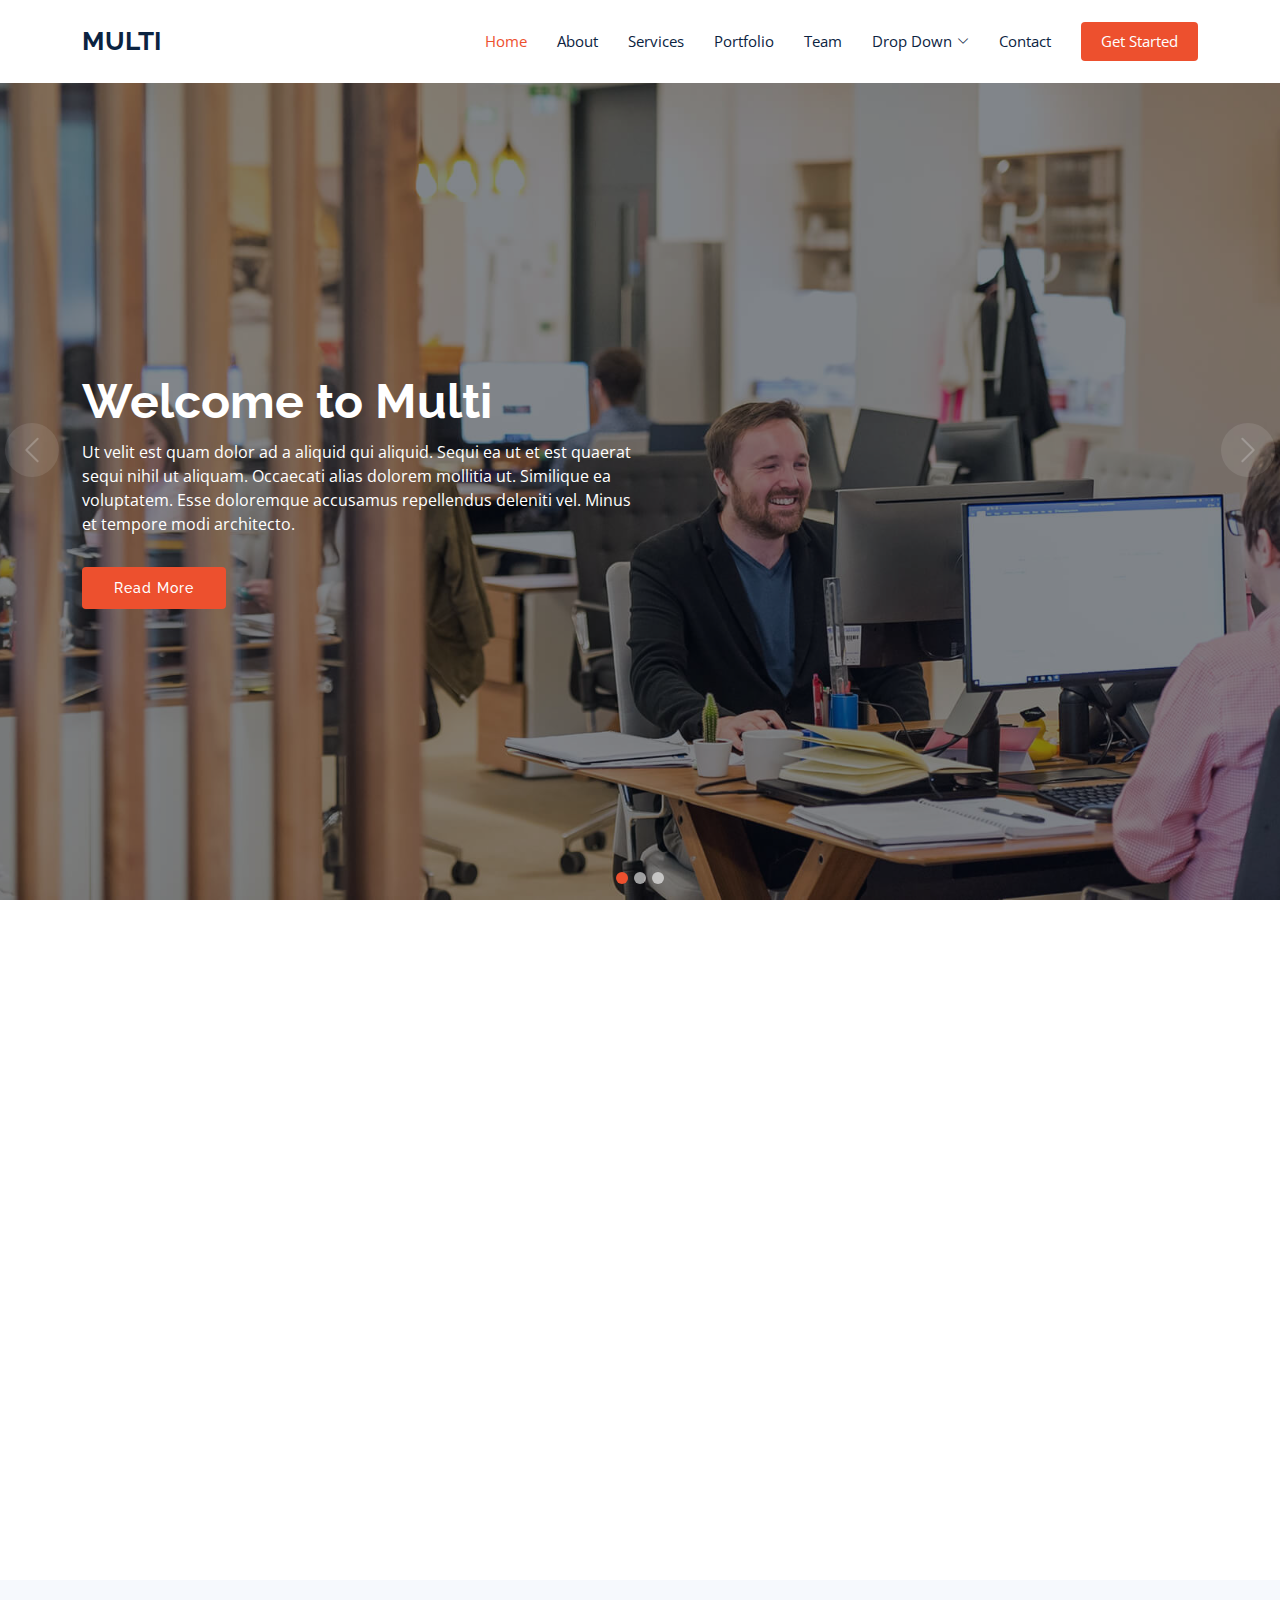
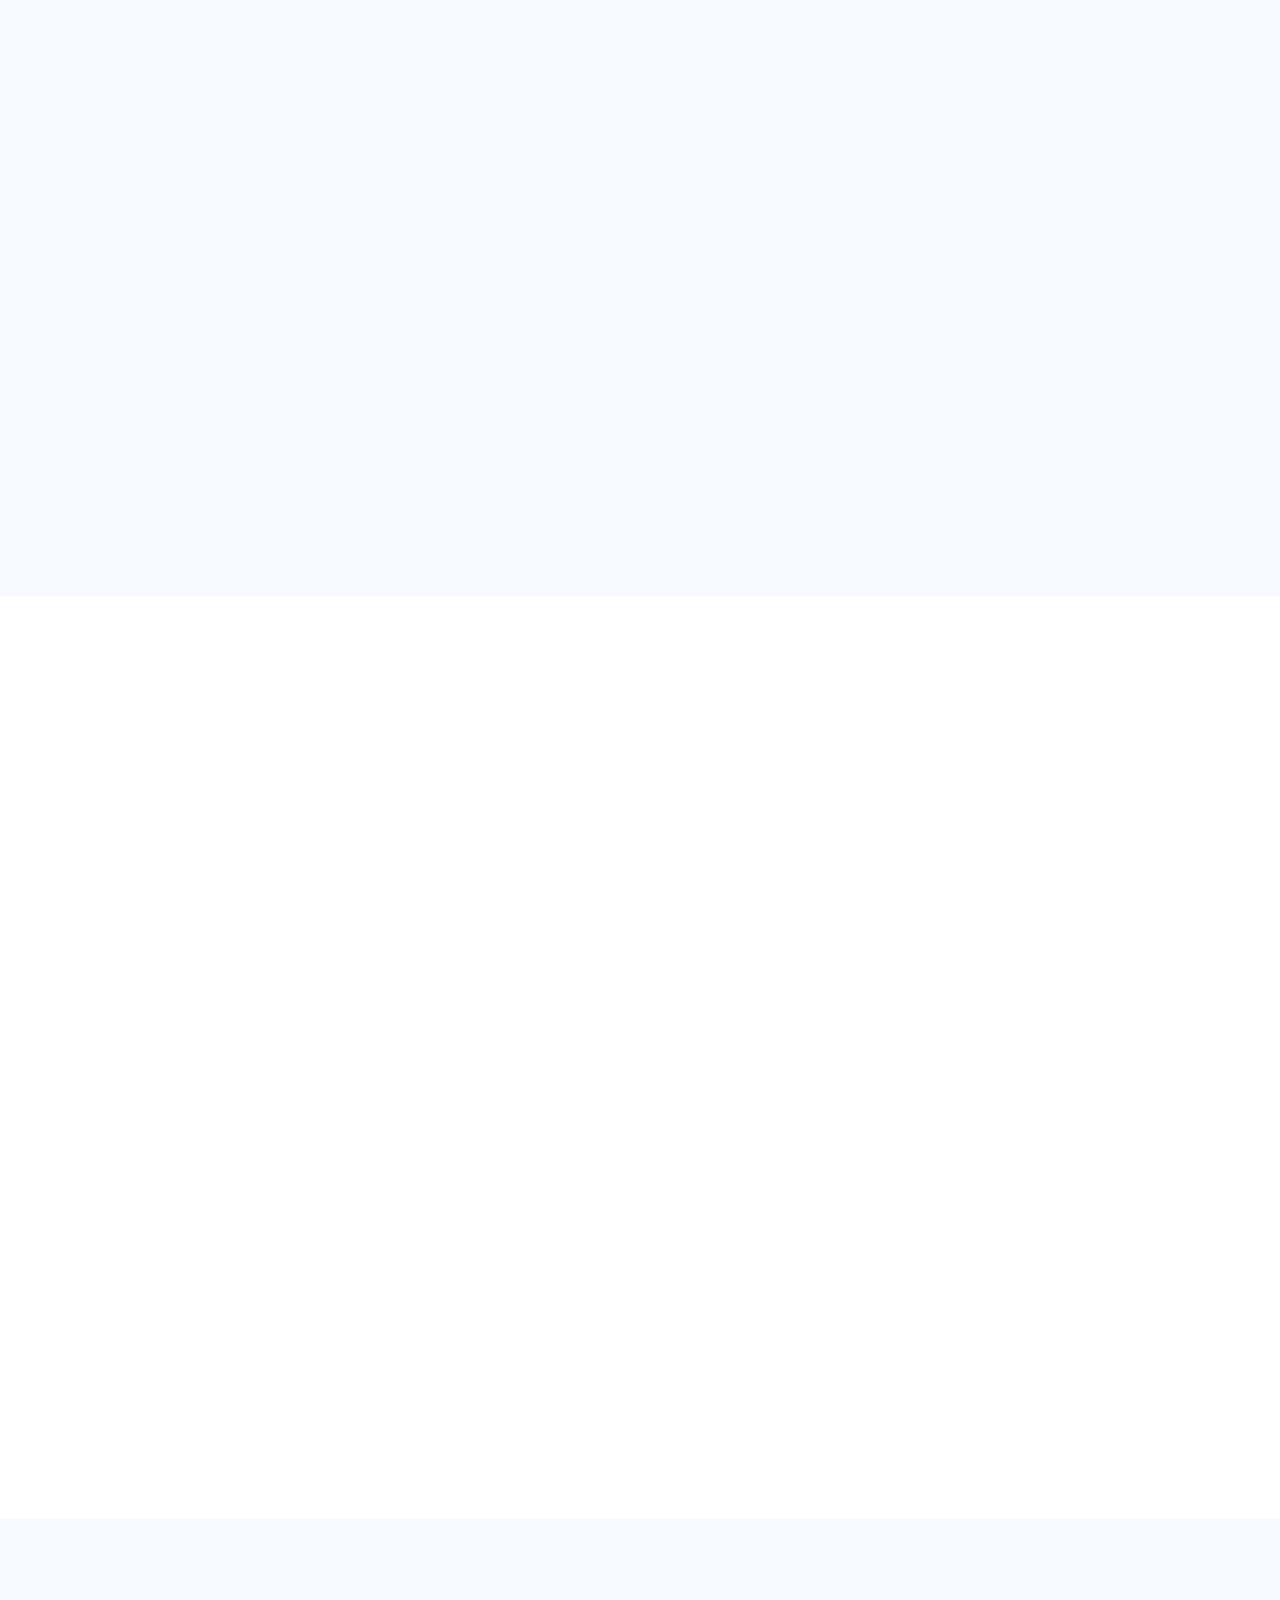
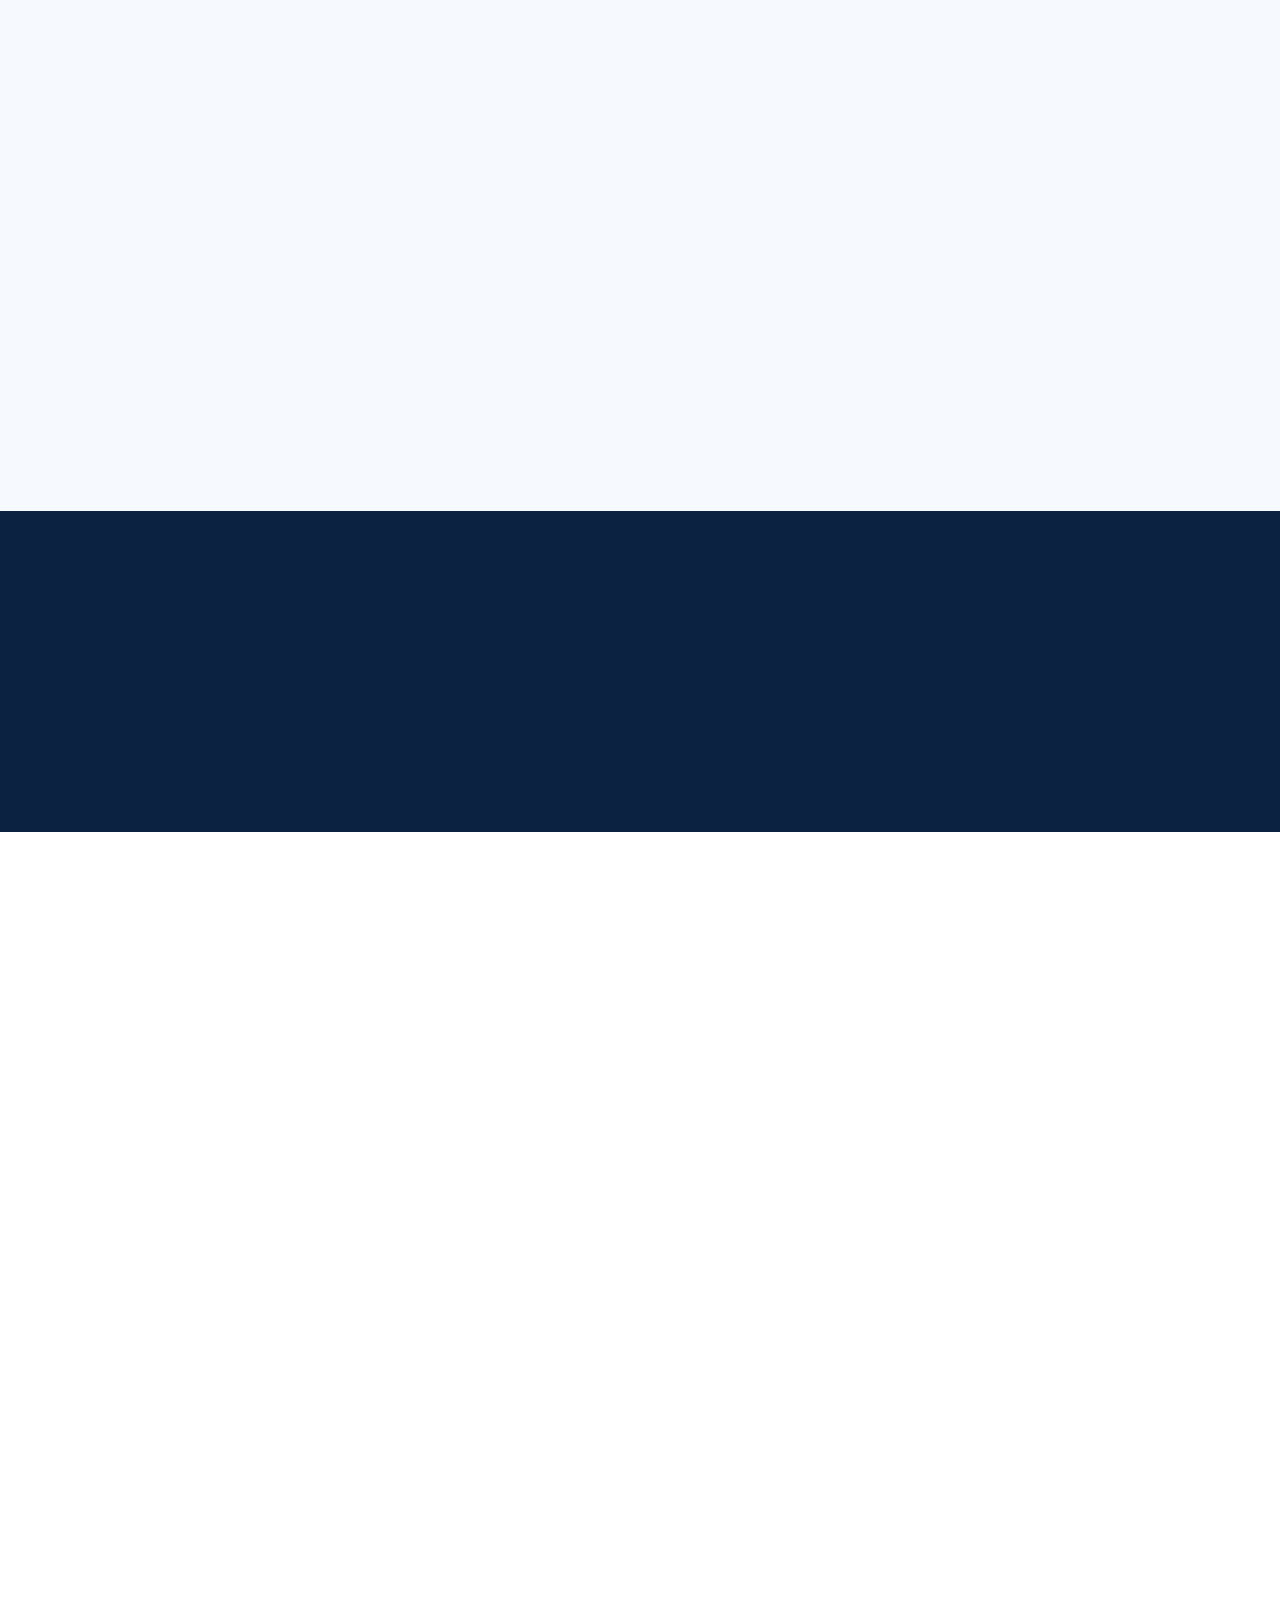
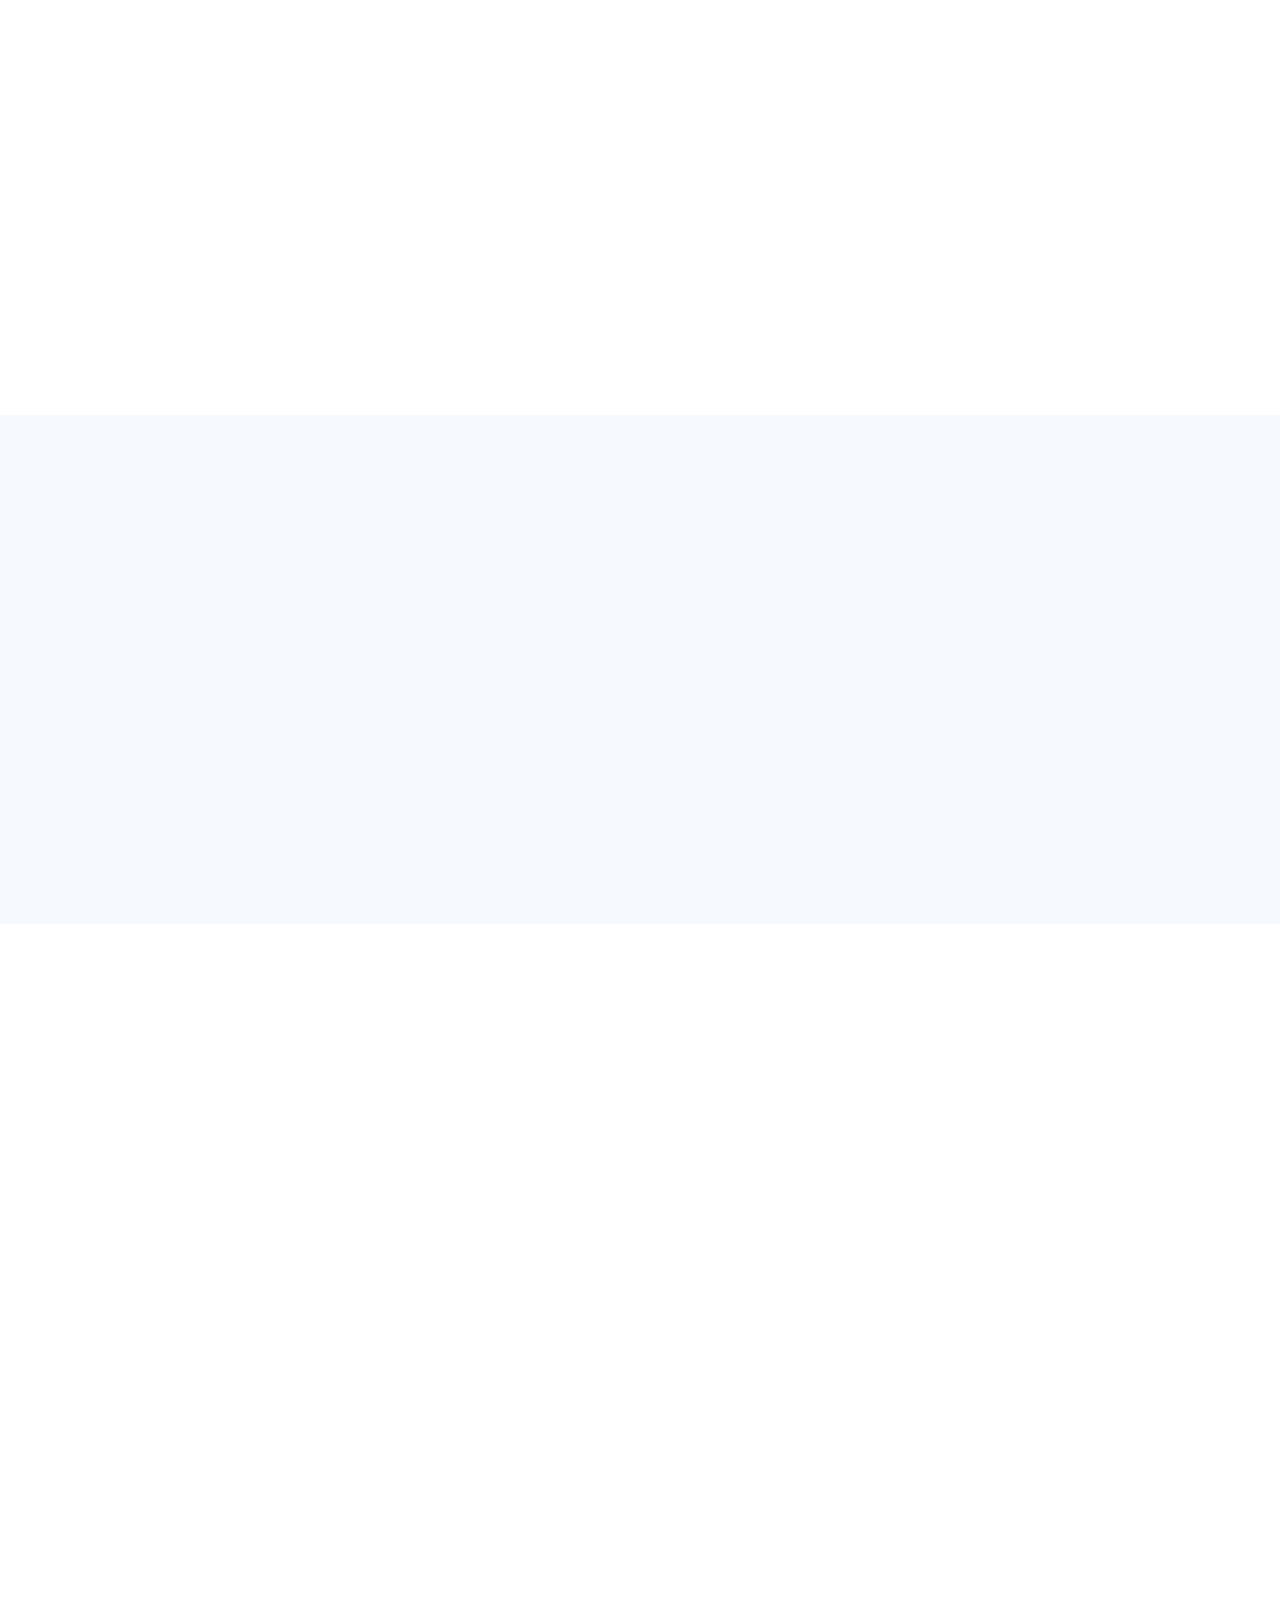
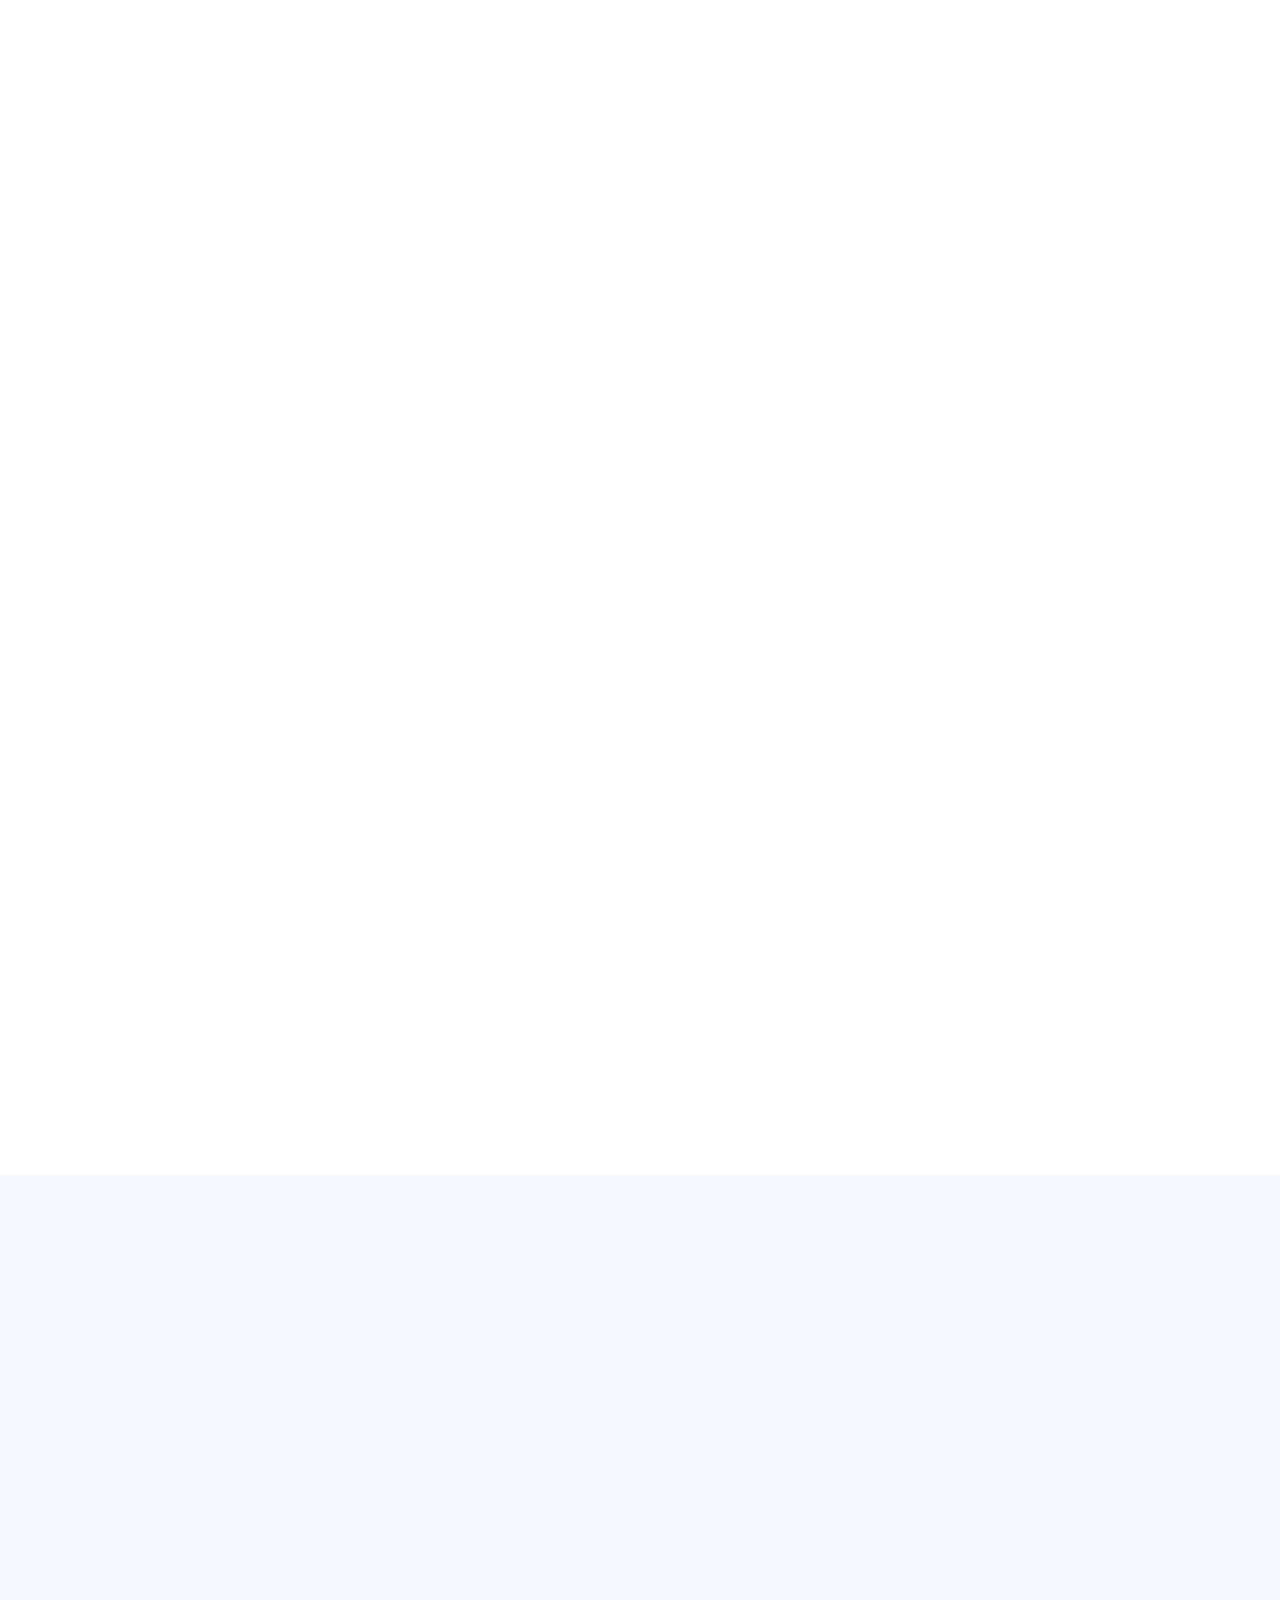
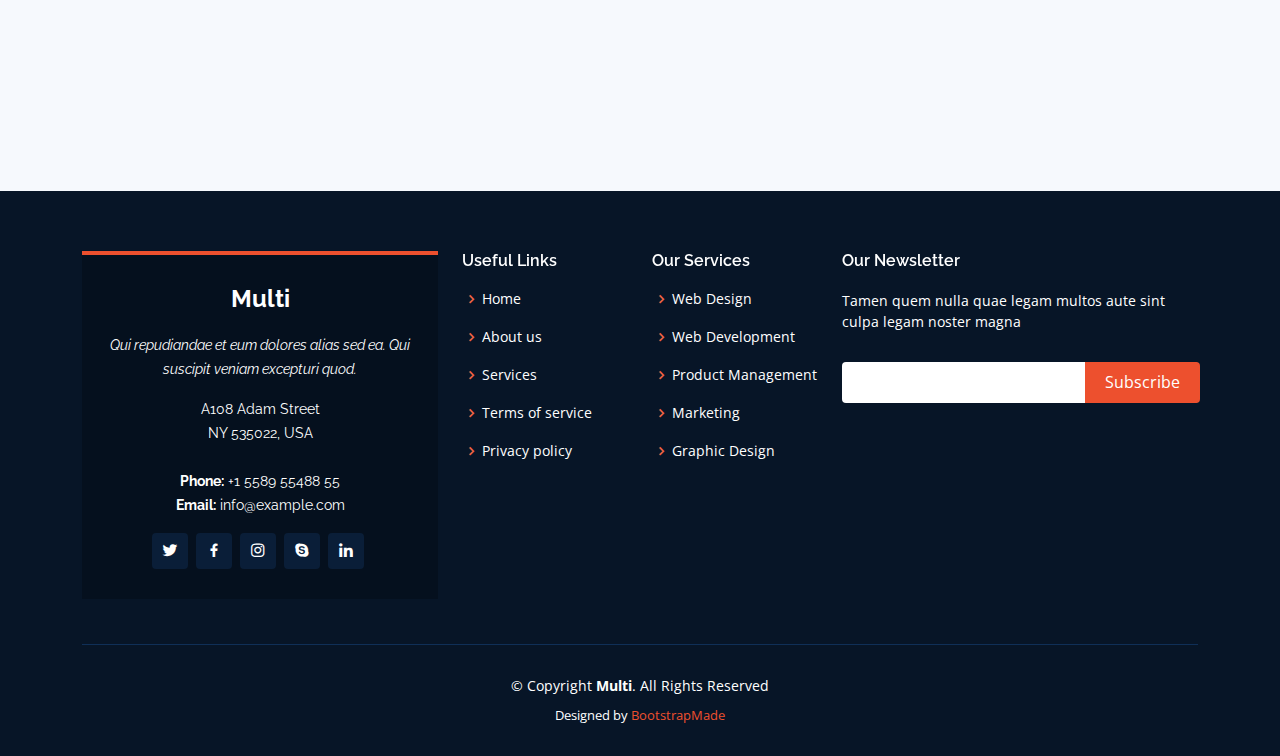
==== index.html @ 084b98ed "Intializing git" ====
<!DOCTYPE html>
<html lang="en">

<head>
  <meta charset="utf-8">
  <meta content="width=device-width, initial-scale=1.0" name="viewport">

  <title>Tax Consultancy</title>
  <meta content="" name="description">
  <meta content="" name="keywords">

  <!-- Favicons -->
  <link href="assets/img/apple-touch-icon.png" rel="apple-touch-icon">

  <!-- Google Fonts -->
  <link href="https://fonts.googleapis.com/css?family=Open+Sans:300,300i,400,400i,600,600i,700,700i|Raleway:300,300i,400,400i,500,500i,600,600i,700,700i|Poppins:300,300i,400,400i,500,500i,600,600i,700,700i" rel="stylesheet">

  <!-- Vendor CSS Files -->
  <link href="assets/vendor/animate.css/animate.min.css" rel="stylesheet">
  <link href="assets/vendor/aos/aos.css" rel="stylesheet">
  <link href="assets/vendor/bootstrap/css/bootstrap.min.css" rel="stylesheet">
  <link href="assets/vendor/bootstrap-icons/bootstrap-icons.css" rel="stylesheet">
  <link href="assets/vendor/boxicons/css/boxicons.min.css" rel="stylesheet">
  <link href="assets/vendor/glightbox/css/glightbox.min.css" rel="stylesheet">
  <link href="assets/vendor/remixicon/remixicon.css" rel="stylesheet">
  <link href="assets/vendor/swiper/swiper-bundle.min.css" rel="stylesheet">

  <!-- Template Main CSS File -->
  <link href="assets/css/style.css" rel="stylesheet">

  <!-- =======================================================
  * Template Name: Multi - v4.10.0
  * Template URL: https://bootstrapmade.com/multi-responsive-bootstrap-template/
  * Author: BootstrapMade.com
  * License: https://bootstrapmade.com/license/
  ======================================================== -->
</head>

<body>

  <!-- ======= Header ======= -->
  <header id="header" class="fixed-top">
    <div class="container d-flex align-items-center justify-content-between">

      <h1 class="logo"><a href="index.html">Multi</a></h1>
      <!-- Uncomment below if you prefer to use an image logo -->
      <!-- <a href="index.html" class="logo"><img src="assets/img/logo.png" alt="" class="img-fluid"></a>-->

      <nav id="navbar" class="navbar">
        <ul>
          <li><a class="nav-link scrollto active" href="#hero">Home</a></li>
          <li><a class="nav-link scrollto" href="#about">About</a></li>
          <li><a class="nav-link scrollto" href="#services">Services</a></li>
          <li><a class="nav-link scrollto " href="#portfolio">Portfolio</a></li>
          <li><a class="nav-link scrollto" href="#team">Team</a></li>
          <li class="dropdown"><a href="#"><span>Drop Down</span> <i class="bi bi-chevron-down"></i></a>
            <ul>
              <li><a href="#">Drop Down 1</a></li>
              <li class="dropdown"><a href="#"><span>Deep Drop Down</span> <i class="bi bi-chevron-right"></i></a>
                <ul>
                  <li><a href="#">Deep Drop Down 1</a></li>
                  <li><a href="#">Deep Drop Down 2</a></li>
                  <li><a href="#">Deep Drop Down 3</a></li>
                  <li><a href="#">Deep Drop Down 4</a></li>
                  <li><a href="#">Deep Drop Down 5</a></li>
                </ul>
              </li>
              <li><a href="#">Drop Down 2</a></li>
              <li><a href="#">Drop Down 3</a></li>
              <li><a href="#">Drop Down 4</a></li>
            </ul>
          </li>
          <li><a class="nav-link scrollto" href="#contact">Contact</a></li>
          <li><a class="getstarted scrollto" href="#about">Get Started</a></li>
        </ul>
        <i class="bi bi-list mobile-nav-toggle"></i>
      </nav><!-- .navbar -->

    </div>
  </header><!-- End Header -->

  <!-- ======= Hero Section ======= -->
  <section id="hero">
    <div id="heroCarousel" data-bs-interval="5000" class="carousel slide carousel-fade" data-bs-ride="carousel">

      <ol class="carousel-indicators" id="hero-carousel-indicators"></ol>

      <div class="carousel-inner" role="listbox">

        <!-- Slide 1 -->
        <div class="carousel-item active" style="background-image: url(assets/img/slide/slide-1.jpg)">
          <div class="carousel-container">
            <div class="container">
              <h2 class="animate__animated animate__fadeInDown">Welcome to <span>Multi</span></h2>
              <p class="animate__animated animate__fadeInUp">Ut velit est quam dolor ad a aliquid qui aliquid. Sequi ea ut et est quaerat sequi nihil ut aliquam. Occaecati alias dolorem mollitia ut. Similique ea voluptatem. Esse doloremque accusamus repellendus deleniti vel. Minus et tempore modi architecto.</p>
              <a href="#about" class="btn-get-started animate__animated animate__fadeInUp scrollto">Read More</a>
            </div>
          </div>
        </div>

        <!-- Slide 2 -->
        <div class="carousel-item" style="background-image: url(assets/img/slide/slide-2.jpg)">
          <div class="carousel-container">
            <div class="container">
              <h2 class="animate__animated animate__fadeInDown">Lorem Ipsum Dolor</h2>
              <p class="animate__animated animate__fadeInUp">Ut velit est quam dolor ad a aliquid qui aliquid. Sequi ea ut et est quaerat sequi nihil ut aliquam. Occaecati alias dolorem mollitia ut. Similique ea voluptatem. Esse doloremque accusamus repellendus deleniti vel. Minus et tempore modi architecto.</p>
              <a href="#about" class="btn-get-started animate__animated animate__fadeInUp scrollto">Read More</a>
            </div>
          </div>
        </div>

        <!-- Slide 3 -->
        <div class="carousel-item" style="background-image: url(assets/img/slide/slide-3.jpg)">
          <div class="carousel-container">
            <div class="container">
              <h2 class="animate__animated animate__fadeInDown">Sequi ea ut et est quaerat</h2>
              <p class="animate__animated animate__fadeInUp">Ut velit est quam dolor ad a aliquid qui aliquid. Sequi ea ut et est quaerat sequi nihil ut aliquam. Occaecati alias dolorem mollitia ut. Similique ea voluptatem. Esse doloremque accusamus repellendus deleniti vel. Minus et tempore modi architecto.</p>
              <a href="#about" class="btn-get-started animate__animated animate__fadeInUp scrollto">Read More</a>
            </div>
          </div>
        </div>

      </div>

      <a class="carousel-control-prev" href="#heroCarousel" role="button" data-bs-slide="prev">
        <span class="carousel-control-prev-icon bi bi-chevron-left" aria-hidden="true"></span>
      </a>

      <a class="carousel-control-next" href="#heroCarousel" role="button" data-bs-slide="next">
        <span class="carousel-control-next-icon bi bi-chevron-right" aria-hidden="true"></span>
      </a>

    </div>
  </section><!-- End Hero -->

  <main id="main">

    <!-- ======= About Section ======= -->
    <section id="about" class="about">
      <div class="container" data-aos="fade-up">

        <div class="section-title">
          <h2>About</h2>
          <p>About Us</p>
        </div>

        <div class="row content">
          <div class="col-lg-6">
            <p>
              Lorem ipsum dolor sit amet, consectetur adipiscing elit, sed do eiusmod tempor incididunt ut labore et dolore
              magna aliqua.
            </p>
            <ul>
              <li><i class="ri-check-double-line"></i> Ullamco laboris nisi ut aliquip ex ea commodo consequat</li>
              <li><i class="ri-check-double-line"></i> Duis aute irure dolor in reprehenderit in voluptate velit</li>
              <li><i class="ri-check-double-line"></i> Ullamco laboris nisi ut aliquip ex ea commodo consequat</li>
            </ul>
          </div>
          <div class="col-lg-6 pt-4 pt-lg-0">
            <p>
              Ullamco laboris nisi ut aliquip ex ea commodo consequat. Duis aute irure dolor in reprehenderit in voluptate
              velit esse cillum dolore eu fugiat nulla pariatur. Excepteur sint occaecat cupidatat non proident, sunt in
              culpa qui officia deserunt mollit anim id est laborum.
            </p>
            <a href="#" class="btn-learn-more">Learn More</a>
          </div>
        </div>

      </div>
    </section><!-- End About Section -->

    <!-- ======= Counts Section ======= -->
    <section id="counts" class="counts">
      <div class="container" data-aos="fade-up">

        <div class="row no-gutters">

          <div class="col-lg-3 col-md-6 d-md-flex align-items-md-stretch">
            <div class="count-box">
              <i class="bi bi-emoji-smile"></i>
              <span data-purecounter-start="0" data-purecounter-end="232" data-purecounter-duration="1" class="purecounter"></span>
              <p><strong>Happy Clients</strong> consequuntur quae qui deca rode</p>
              <a href="#">Find out more &raquo;</a>
            </div>
          </div>

          <div class="col-lg-3 col-md-6 d-md-flex align-items-md-stretch">
            <div class="count-box">
              <i class="bi bi-journal-richtext"></i>
              <span data-purecounter-start="0" data-purecounter-end="521" data-purecounter-duration="1" class="purecounter"></span>
              <p><strong>Projects</strong> adipisci atque cum quia aut numquam delectus</p>
              <a href="#">Find out more &raquo;</a>
            </div>
          </div>

          <div class="col-lg-3 col-md-6 d-md-flex align-items-md-stretch">
            <div class="count-box">
              <i class="bi bi-headset"></i>
              <span data-purecounter-start="0" data-purecounter-end="1463" data-purecounter-duration="1" class="purecounter"></span>
              <p><strong>Hours Of Support</strong> aut commodi quaerat. Aliquam ratione</p>
              <a href="#">Find out more &raquo;</a>
            </div>
          </div>

          <div class="col-lg-3 col-md-6 d-md-flex align-items-md-stretch">
            <div class="count-box">
              <i class="bi bi-people"></i>
              <span data-purecounter-start="0" data-purecounter-end="15" data-purecounter-duration="1" class="purecounter"></span>
              <p><strong>Hard Workers</strong> rerum asperiores dolor molestiae doloribu</p>
              <a href="#">Find out more &raquo;</a>
            </div>
          </div>

        </div>

      </div>
    </section><!-- End Counts Section -->

    <!-- ======= Why Us Section ======= -->
    <section id="why-us" class="why-us section-bg">
      <div class="container-fluid" data-aos="fade-up">

        <div class="row">

          <div class="col-lg-5 align-items-stretch video-box" style='background-image: url("assets/img/why-us.jpg");' data-aos="zoom-in" data-aos-delay="100">
            <a href="https://www.youtube.com/watch?v=jDDaplaOz7Q" class="venobox play-btn mb-4" data-vbtype="video" data-autoplay="true"></a>
          </div>

          <div class="col-lg-7 d-flex flex-column justify-content-center align-items-stretch">

            <div class="content">
              <h3>Eum ipsam laborum deleniti <strong>velit pariatur architecto</strong></h3>
              <p>
                Lorem ipsum dolor sit amet, consectetur adipiscing elit, sed do eiusmod tempor incididunt ut labore et dolore magna aliqua. Duis aute irure dolor in reprehenderit
              </p>
            </div>

            <div class="accordion-list">
              <ul>
                <li>
                  <a data-bs-toggle="collapse" class="collapse" data-bs-target="#accordion-list-1"><span>01</span> Non consectetur a erat nam at lectus urna duis? <i class="bx bx-chevron-down icon-show"></i><i class="bx bx-chevron-up icon-close"></i></a>
                  <div id="accordion-list-1" class="collapse show" data-bs-parent=".accordion-list">
                    <p>
                      Feugiat pretium nibh ipsum consequat. Tempus iaculis urna id volutpat lacus laoreet non curabitur gravida. Venenatis lectus magna fringilla urna porttitor rhoncus dolor purus non.
                    </p>
                  </div>
                </li>

                <li>
                  <a data-bs-toggle="collapse" data-bs-target="#accordion-list-2" class="collapsed"><span>02</span> Feugiat scelerisque varius morbi enim nunc? <i class="bx bx-chevron-down icon-show"></i><i class="bx bx-chevron-up icon-close"></i></a>
                  <div id="accordion-list-2" class="collapse" data-bs-parent=".accordion-list">
                    <p>
                      Dolor sit amet consectetur adipiscing elit pellentesque habitant morbi. Id interdum velit laoreet id donec ultrices. Fringilla phasellus faucibus scelerisque eleifend donec pretium. Est pellentesque elit ullamcorper dignissim. Mauris ultrices eros in cursus turpis massa tincidunt dui.
                    </p>
                  </div>
                </li>

                <li>
                  <a data-bs-toggle="collapse" data-bs-target="#accordion-list-3" class="collapsed"><span>03</span> Dolor sit amet consectetur adipiscing elit? <i class="bx bx-chevron-down icon-show"></i><i class="bx bx-chevron-up icon-close"></i></a>
                  <div id="accordion-list-3" class="collapse" data-bs-parent=".accordion-list">
                    <p>
                      Eleifend mi in nulla posuere sollicitudin aliquam ultrices sagittis orci. Faucibus pulvinar elementum integer enim. Sem nulla pharetra diam sit amet nisl suscipit. Rutrum tellus pellentesque eu tincidunt. Lectus urna duis convallis convallis tellus. Urna molestie at elementum eu facilisis sed odio morbi quis
                    </p>
                  </div>
                </li>

              </ul>
            </div>

          </div>

        </div>

      </div>
    </section><!-- End Why Us Section -->

    <!-- ======= Services Section ======= -->
    <section id="services" class="services">
      <div class="container" data-aos="fade-up">

        <div class="section-title">
          <h2>Services</h2>
          <p>Check our Services</p>
        </div>

        <div class="row">
          <div class="col-lg-4 col-md-6 d-flex align-items-stretch" data-aos="zoom-in" data-aos-delay="100">
            <div class="icon-box">
              <div class="icon"><i class="bx bxl-dribbble"></i></div>
              <h4><a href="">Lorem Ipsum</a></h4>
              <p>Voluptatum deleniti atque corrupti quos dolores et quas molestias excepturi</p>
            </div>
          </div>

          <div class="col-lg-4 col-md-6 d-flex align-items-stretch mt-4 mt-md-0" data-aos="zoom-in" data-aos-delay="200">
            <div class="icon-box">
              <div class="icon"><i class="bx bx-file"></i></div>
              <h4><a href="">Sed ut perspiciatis</a></h4>
              <p>Duis aute irure dolor in reprehenderit in voluptate velit esse cillum dolore</p>
            </div>
          </div>

          <div class="col-lg-4 col-md-6 d-flex align-items-stretch mt-4 mt-lg-0" data-aos="zoom-in" data-aos-delay="300">
            <div class="icon-box">
              <div class="icon"><i class="bx bx-tachometer"></i></div>
              <h4><a href="">Magni Dolores</a></h4>
              <p>Excepteur sint occaecat cupidatat non proident, sunt in culpa qui officia</p>
            </div>
          </div>

          <div class="col-lg-4 col-md-6 d-flex align-items-stretch mt-4" data-aos="zoom-in" data-aos-delay="100">
            <div class="icon-box">
              <div class="icon"><i class="bx bx-world"></i></div>
              <h4><a href="">Nemo Enim</a></h4>
              <p>At vero eos et accusamus et iusto odio dignissimos ducimus qui blanditiis</p>
            </div>
          </div>

          <div class="col-lg-4 col-md-6 d-flex align-items-stretch mt-4" data-aos="zoom-in" data-aos-delay="200">
            <div class="icon-box">
              <div class="icon"><i class="bx bx-slideshow"></i></div>
              <h4><a href="">Dele cardo</a></h4>
              <p>Quis consequatur saepe eligendi voluptatem consequatur dolor consequuntur</p>
            </div>
          </div>

          <div class="col-lg-4 col-md-6 d-flex align-items-stretch mt-4" data-aos="zoom-in" data-aos-delay="300">
            <div class="icon-box">
              <div class="icon"><i class="bx bx-arch"></i></div>
              <h4><a href="">Divera don</a></h4>
              <p>Modi nostrum vel laborum. Porro fugit error sit minus sapiente sit aspernatur</p>
            </div>
          </div>

        </div>

      </div>
    </section><!-- End Services Section -->

    <!-- ======= Testimonials Section ======= -->
    <section id="testimonials" class="testimonials section-bg">
      <div class="container" data-aos="fade-up">

        <div class="section-title">
          <h2>Testimonials</h2>
          <p>Testimonials</p>
        </div>

        <div class="testimonials-slider swiper" data-aos="fade-up" data-aos-delay="100">
          <div class="swiper-wrapper">

            <div class="swiper-slide">
              <div class="testimonial-wrap">
                <div class="testimonial-item">
                  <img src="assets/img/testimonials/testimonials-1.jpg" class="testimonial-img" alt="">
                  <h3>Saul Goodman</h3>
                  <h4>Ceo &amp; Founder</h4>
                  <p>
                    <i class="bx bxs-quote-alt-left quote-icon-left"></i>
                    Proin iaculis purus consequat sem cure digni ssim donec porttitora entum suscipit rhoncus. Accusantium quam, ultricies eget id, aliquam eget nibh et. Maecen aliquam, risus at semper.
                    <i class="bx bxs-quote-alt-right quote-icon-right"></i>
                  </p>
                </div>
              </div>
            </div><!-- End testimonial item -->

            <div class="swiper-slide">
              <div class="testimonial-wrap">
                <div class="testimonial-item">
                  <img src="assets/img/testimonials/testimonials-2.jpg" class="testimonial-img" alt="">
                  <h3>Sara Wilsson</h3>
                  <h4>Designer</h4>
                  <p>
                    <i class="bx bxs-quote-alt-left quote-icon-left"></i>
                    Export tempor illum tamen malis malis eram quae irure esse labore quem cillum quid cillum eram malis quorum velit fore eram velit sunt aliqua noster fugiat irure amet legam anim culpa.
                    <i class="bx bxs-quote-alt-right quote-icon-right"></i>
                  </p>
                </div>
              </div>
            </div><!-- End testimonial item -->

            <div class="swiper-slide">
              <div class="testimonial-wrap">
                <div class="testimonial-item">
                  <img src="assets/img/testimonials/testimonials-3.jpg" class="testimonial-img" alt="">
                  <h3>Jena Karlis</h3>
                  <h4>Store Owner</h4>
                  <p>
                    <i class="bx bxs-quote-alt-left quote-icon-left"></i>
                    Enim nisi quem export duis labore cillum quae magna enim sint quorum nulla quem veniam duis minim tempor labore quem eram duis noster aute amet eram fore quis sint minim.
                    <i class="bx bxs-quote-alt-right quote-icon-right"></i>
                  </p>
                </div>
              </div>
            </div><!-- End testimonial item -->

            <div class="swiper-slide">
              <div class="testimonial-wrap">
                <div class="testimonial-item">
                  <img src="assets/img/testimonials/testimonials-4.jpg" class="testimonial-img" alt="">
                  <h3>Matt Brandon</h3>
                  <h4>Freelancer</h4>
                  <p>
                    <i class="bx bxs-quote-alt-left quote-icon-left"></i>
                    Fugiat enim eram quae cillum dolore dolor amet nulla culpa multos export minim fugiat minim velit minim dolor enim duis veniam ipsum anim magna sunt elit fore quem dolore labore illum veniam.
                    <i class="bx bxs-quote-alt-right quote-icon-right"></i>
                  </p>
                </div>
              </div>
            </div><!-- End testimonial item -->

            <div class="swiper-slide">
              <div class="testimonial-wrap">
                <div class="testimonial-item">
                  <img src="assets/img/testimonials/testimonials-5.jpg" class="testimonial-img" alt="">
                  <h3>John Larson</h3>
                  <h4>Entrepreneur</h4>
                  <p>
                    <i class="bx bxs-quote-alt-left quote-icon-left"></i>
                    Quis quorum aliqua sint quem legam fore sunt eram irure aliqua veniam tempor noster veniam enim culpa labore duis sunt culpa nulla illum cillum fugiat legam esse veniam culpa fore nisi cillum quid.
                    <i class="bx bxs-quote-alt-right quote-icon-right"></i>
                  </p>
                </div>
              </div>
            </div><!-- End testimonial item -->

          </div>
          <div class="swiper-pagination"></div>
        </div>

      </div>
    </section><!-- End Testimonials Section -->

    <!-- ======= Cta Section ======= -->
    <section id="cta" class="cta">
      <div class="container" data-aos="zoom-in">

        <div class="text-center">
          <h3>Call To Action</h3>
          <p> Duis aute irure dolor in reprehenderit in voluptate velit esse cillum dolore eu fugiat nulla pariatur. Excepteur sint occaecat cupidatat non proident, sunt in culpa qui officia deserunt mollit anim id est laborum.</p>
          <a class="cta-btn" href="#">Call To Action</a>
        </div>

      </div>
    </section><!-- End Cta Section -->

    <!-- ======= Portfolio Section ======= -->
    <section id="portfolio" class="portfolio">
      <div class="container" data-aos="fade-up">

        <div class="section-title">
          <h2>Portfolio</h2>
          <p>Check our Portfolio</p>
        </div>

        <div class="row" data-aos="fade-up" data-aos-delay="100">
          <div class="col-lg-12 d-flex justify-content-center">
            <ul id="portfolio-flters">
              <li data-filter="*" class="filter-active">All</li>
              <li data-filter=".filter-app">App</li>
              <li data-filter=".filter-card">Card</li>
              <li data-filter=".filter-web">Web</li>
            </ul>
          </div>
        </div>

        <div class="row portfolio-container" data-aos="fade-up" data-aos-delay="200">

          <div class="col-lg-4 col-md-6 portfolio-item filter-app">
            <img src="assets/img/portfolio/portfolio-1.jpg" class="img-fluid" alt="">
            <div class="portfolio-info">
              <h4>App 1</h4>
              <p>App</p>
              <a href="assets/img/portfolio/portfolio-1.jpg" data-gallery="portfolioGallery" class="portfolio-lightbox preview-link" title="App 1"><i class="bx bx-plus"></i></a>
              <a href="portfolio-details.html" class="details-link" title="More Details"><i class="bx bx-link"></i></a>
            </div>
          </div>

          <div class="col-lg-4 col-md-6 portfolio-item filter-web">
            <img src="assets/img/portfolio/portfolio-2.jpg" class="img-fluid" alt="">
            <div class="portfolio-info">
              <h4>Web 3</h4>
              <p>Web</p>
              <a href="assets/img/portfolio/portfolio-2.jpg" data-gallery="portfolioGallery" class="portfolio-lightbox preview-link" title="Web 3"><i class="bx bx-plus"></i></a>
              <a href="portfolio-details.html" class="details-link" title="More Details"><i class="bx bx-link"></i></a>
            </div>
          </div>

          <div class="col-lg-4 col-md-6 portfolio-item filter-app">
            <img src="assets/img/portfolio/portfolio-3.jpg" class="img-fluid" alt="">
            <div class="portfolio-info">
              <h4>App 2</h4>
              <p>App</p>
              <a href="assets/img/portfolio/portfolio-3.jpg" data-gallery="portfolioGallery" class="portfolio-lightbox preview-link" title="App 2"><i class="bx bx-plus"></i></a>
              <a href="portfolio-details.html" class="details-link" title="More Details"><i class="bx bx-link"></i></a>
            </div>
          </div>

          <div class="col-lg-4 col-md-6 portfolio-item filter-card">
            <img src="assets/img/portfolio/portfolio-4.jpg" class="img-fluid" alt="">
            <div class="portfolio-info">
              <h4>Card 2</h4>
              <p>Card</p>
              <a href="assets/img/portfolio/portfolio-4.jpg" data-gallery="portfolioGallery" class="portfolio-lightbox preview-link" title="Card 2"><i class="bx bx-plus"></i></a>
              <a href="portfolio-details.html" class="details-link" title="More Details"><i class="bx bx-link"></i></a>
            </div>
          </div>

          <div class="col-lg-4 col-md-6 portfolio-item filter-web">
            <img src="assets/img/portfolio/portfolio-5.jpg" class="img-fluid" alt="">
            <div class="portfolio-info">
              <h4>Web 2</h4>
              <p>Web</p>
              <a href="assets/img/portfolio/portfolio-5.jpg" data-gallery="portfolioGallery" class="portfolio-lightbox preview-link" title="Web 2"><i class="bx bx-plus"></i></a>
              <a href="portfolio-details.html" class="details-link" title="More Details"><i class="bx bx-link"></i></a>
            </div>
          </div>

          <div class="col-lg-4 col-md-6 portfolio-item filter-app">
            <img src="assets/img/portfolio/portfolio-6.jpg" class="img-fluid" alt="">
            <div class="portfolio-info">
              <h4>App 3</h4>
              <p>App</p>
              <a href="assets/img/portfolio/portfolio-6.jpg" data-gallery="portfolioGallery" class="portfolio-lightbox preview-link" title="App 3"><i class="bx bx-plus"></i></a>
              <a href="portfolio-details.html" class="details-link" title="More Details"><i class="bx bx-link"></i></a>
            </div>
          </div>

          <div class="col-lg-4 col-md-6 portfolio-item filter-card">
            <img src="assets/img/portfolio/portfolio-7.jpg" class="img-fluid" alt="">
            <div class="portfolio-info">
              <h4>Card 1</h4>
              <p>Card</p>
              <a href="assets/img/portfolio/portfolio-7.jpg" data-gallery="portfolioGallery" class="portfolio-lightbox preview-link" title="Card 1"><i class="bx bx-plus"></i></a>
              <a href="portfolio-details.html" class="details-link" title="More Details"><i class="bx bx-link"></i></a>
            </div>
          </div>

          <div class="col-lg-4 col-md-6 portfolio-item filter-card">
            <img src="assets/img/portfolio/portfolio-8.jpg" class="img-fluid" alt="">
            <div class="portfolio-info">
              <h4>Card 3</h4>
              <p>Card</p>
              <a href="assets/img/portfolio/portfolio-8.jpg" data-gallery="portfolioGallery" class="portfolio-lightbox preview-link" title="Card 3"><i class="bx bx-plus"></i></a>
              <a href="portfolio-details.html" class="details-link" title="More Details"><i class="bx bx-link"></i></a>
            </div>
          </div>

          <div class="col-lg-4 col-md-6 portfolio-item filter-web">
            <img src="assets/img/portfolio/portfolio-9.jpg" class="img-fluid" alt="">
            <div class="portfolio-info">
              <h4>Web 3</h4>
              <p>Web</p>
              <a href="assets/img/portfolio/portfolio-9.jpg" data-gallery="portfolioGallery" class="portfolio-lightbox preview-link" title="Web 3"><i class="bx bx-plus"></i></a>
              <a href="portfolio-details.html" class="details-link" title="More Details"><i class="bx bx-link"></i></a>
            </div>
          </div>

        </div>

      </div>
    </section><!-- End Portfolio Section -->

    <!-- ======= Team Section ======= -->
    <section id="team" class="team section-bg">
      <div class="container" data-aos="fade-up">

        <div class="section-title">
          <h2>Team</h2>
          <p>Check our Team</p>
        </div>

        <div class="row">

          <div class="col-xl-3 col-lg-4 col-md-6">
            <div class="member" data-aos="zoom-in" data-aos-delay="100">
              <img src="assets/img/team/team-1.jpg" class="img-fluid" alt="">
              <div class="member-info">
                <div class="member-info-content">
                  <h4>Walter White</h4>
                  <span>Chief Executive Officer</span>
                </div>
                <div class="social">
                  <a href=""><i class="bi bi-twitter"></i></a>
                  <a href=""><i class="bi bi-facebook"></i></a>
                  <a href=""><i class="bi bi-instagram"></i></a>
                  <a href=""><i class="bi bi-linkedin"></i></a>
                </div>
              </div>
            </div>
          </div>

          <div class="col-xl-3 col-lg-4 col-md-6" data-wow-delay="0.1s">
            <div class="member" data-aos="zoom-in" data-aos-delay="200">
              <img src="assets/img/team/team-2.jpg" class="img-fluid" alt="">
              <div class="member-info">
                <div class="member-info-content">
                  <h4>Sarah Jhonson</h4>
                  <span>Product Manager</span>
                </div>
                <div class="social">
                  <a href=""><i class="bi bi-twitter"></i></a>
                  <a href=""><i class="bi bi-facebook"></i></a>
                  <a href=""><i class="bi bi-instagram"></i></a>
                  <a href=""><i class="bi bi-linkedin"></i></a>
                </div>
              </div>
            </div>
          </div>

          <div class="col-xl-3 col-lg-4 col-md-6" data-wow-delay="0.2s">
            <div class="member" data-aos="zoom-in" data-aos-delay="300">
              <img src="assets/img/team/team-3.jpg" class="img-fluid" alt="">
              <div class="member-info">
                <div class="member-info-content">
                  <h4>William Anderson</h4>
                  <span>CTO</span>
                </div>
                <div class="social">
                  <a href=""><i class="bi bi-twitter"></i></a>
                  <a href=""><i class="bi bi-facebook"></i></a>
                  <a href=""><i class="bi bi-instagram"></i></a>
                  <a href=""><i class="bi bi-linkedin"></i></a>
                </div>
              </div>
            </div>
          </div>

          <div class="col-xl-3 col-lg-4 col-md-6" data-wow-delay="0.3s">
            <div class="member" data-aos="zoom-in" data-aos-delay="400">
              <img src="assets/img/team/team-4.jpg" class="img-fluid" alt="">
              <div class="member-info">
                <div class="member-info-content">
                  <h4>Amanda Jepson</h4>
                  <span>Accountant</span>
                </div>
                <div class="social">
                  <a href=""><i class="bi bi-twitter"></i></a>
                  <a href=""><i class="bi bi-facebook"></i></a>
                  <a href=""><i class="bi bi-instagram"></i></a>
                  <a href=""><i class="bi bi-linkedin"></i></a>
                </div>
              </div>
            </div>
          </div>

        </div>

      </div>
    </section><!-- End Team Section -->

    <!-- ======= Pricing Section ======= -->
    <section id="pricing" class="pricing">
      <div class="container" data-aos="fade-up">

        <div class="section-title">
          <h2>Pricing</h2>
          <p>Our Competing Prices</p>
        </div>

        <div class="row align-items-center">

          <div class="col-lg-4">
            <div class="box" data-aos="zoom-in" data-aos-delay="100">
              <h3>Free</h3>
              <h4>$0<span>per month</span></h4>
              <ul>
                <li><i class="bx bx-check"></i> Quam adipiscing vitae proin</li>
                <li><i class="bx bx-check"></i> Nec feugiat nisl pretium</li>
                <li><i class="bx bx-check"></i> Nulla at volutpat diam uteera</li>
                <li class="na"><i class="bx bx-x"></i> <span>Pharetra massa massa ultricies</span></li>
                <li class="na"><i class="bx bx-x"></i> <span>Massa ultricies mi quis hendrerit</span></li>
              </ul>
              <a href="#" class="get-started-btn">Get Started</a>
            </div>
          </div>

          <div class="col-lg-4">
            <div class="box featured" data-aos="zoom-in" data-aos-delay="100">
              <h3>Business</h3>
              <h4>$29<span>per month</span></h4>
              <ul>
                <li><i class="bx bx-check"></i> Quam adipiscing vitae proin</li>
                <li><i class="bx bx-check"></i> Nec feugiat nisl pretium</li>
                <li><i class="bx bx-check"></i> Nulla at volutpat diam uteera</li>
                <li><i class="bx bx-check"></i> Pharetra massa massa ultricies</li>
                <li><i class="bx bx-check"></i> Massa ultricies mi quis hendrerit</li>
              </ul>
              <a href="#" class="get-started-btn">Get Started</a>
            </div>
          </div>

          <div class="col-lg-4">
            <div class="box" data-aos="zoom-in" data-aos-delay="100">
              <h3>Developer</h3>
              <h4>$49<span>per month</span></h4>
              <ul>
                <li><i class="bx bx-check"></i> Quam adipiscing vitae proin</li>
                <li><i class="bx bx-check"></i> Nec feugiat nisl pretium</li>
                <li><i class="bx bx-check"></i> Nulla at volutpat diam uteera</li>
                <li><i class="bx bx-check"></i> Pharetra massa massa ultricies</li>
                <li><i class="bx bx-check"></i> Massa ultricies mi quis hendrerit</li>
              </ul>
              <a href="#" class="get-started-btn">Get Started</a>
            </div>
          </div>

        </div>

      </div>
    </section><!-- End Pricing Section -->

    <!-- ======= Frequently Asked Questions Section ======= -->
    <section id="faq" class="faq">
      <div class="container" data-aos="fade-up">

        <div class="section-title">
          <h2>F.A.Q</h2>
          <p>Frequently Asked Questions</p>
        </div>

        <div class="row faq-item d-flex align-items-stretch" data-aos="fade-up" data-aos-delay="100">
          <div class="col-lg-5">
            <i class="bx bx-help-circle"></i>
            <h4>Non consectetur a erat nam at lectus urna duis?</h4>
          </div>
          <div class="col-lg-7">
            <p>
              Feugiat pretium nibh ipsum consequat. Tempus iaculis urna id volutpat lacus laoreet non curabitur gravida. Venenatis lectus magna fringilla urna porttitor rhoncus dolor purus non.
            </p>
          </div>
        </div><!-- End F.A.Q Item-->

        <div class="row faq-item d-flex align-items-stretch" data-aos="fade-up" data-aos-delay="200">
          <div class="col-lg-5">
            <i class="bx bx-help-circle"></i>
            <h4>Feugiat scelerisque varius morbi enim nunc faucibus a pellentesque?</h4>
          </div>
          <div class="col-lg-7">
            <p>
              Dolor sit amet consectetur adipiscing elit pellentesque habitant morbi. Id interdum velit laoreet id donec ultrices. Fringilla phasellus faucibus scelerisque eleifend donec pretium. Est pellentesque elit ullamcorper dignissim.
            </p>
          </div>
        </div><!-- End F.A.Q Item-->

        <div class="row faq-item d-flex align-items-stretch" data-aos="fade-up" data-aos-delay="300">
          <div class="col-lg-5">
            <i class="bx bx-help-circle"></i>
            <h4>Dolor sit amet consectetur adipiscing elit pellentesque habitant morbi?</h4>
          </div>
          <div class="col-lg-7">
            <p>
              Eleifend mi in nulla posuere sollicitudin aliquam ultrices sagittis orci. Faucibus pulvinar elementum integer enim. Sem nulla pharetra diam sit amet nisl suscipit. Rutrum tellus pellentesque eu tincidunt. Lectus urna duis convallis convallis tellus.
            </p>
          </div>
        </div><!-- End F.A.Q Item-->

        <div class="row faq-item d-flex align-items-stretch" data-aos="fade-up" data-aos-delay="400">
          <div class="col-lg-5">
            <i class="bx bx-help-circle"></i>
            <h4>Ac odio tempor orci dapibus. Aliquam eleifend mi in nulla?</h4>
          </div>
          <div class="col-lg-7">
            <p>
              Aperiam itaque sit optio et deleniti eos nihil quidem cumque. Voluptas dolorum accusantium sunt sit enim. Provident consequuntur quam aut reiciendis qui rerum dolorem sit odio. Repellat assumenda soluta sunt pariatur error doloribus fuga.
            </p>
          </div>
        </div><!-- End F.A.Q Item-->

        <div class="row faq-item d-flex align-items-stretch" data-aos="fade-up" data-aos-delay="500">
          <div class="col-lg-5">
            <i class="bx bx-help-circle"></i>
            <h4>Tempus quam pellentesque nec nam aliquam sem et tortor consequat?</h4>
          </div>
          <div class="col-lg-7">
            <p>
              Molestie a iaculis at erat pellentesque adipiscing commodo. Dignissim suspendisse in est ante in. Nunc vel risus commodo viverra maecenas accumsan. Sit amet nisl suscipit adipiscing bibendum est. Purus gravida quis blandit turpis cursus in
            </p>
          </div>
        </div><!-- End F.A.Q Item-->

      </div>
    </section><!-- End Frequently Asked Questions Section -->

    <!-- ======= Contact Section ======= -->
    <section id="contact" class="contact section-bg">
      <div class="container" data-aos="fade-up">

        <div class="section-title">
          <h2>Contact</h2>
          <p>Contact Us</p>
        </div>

        <div class="row">

          <div class="col-lg-6">

            <div class="row">
              <div class="col-md-12">
                <div class="info-box">
                  <i class="bx bx-map"></i>
                  <h3>Our Address</h3>
                  <p>A108 Adam Street, New York, NY 535022</p>
                </div>
              </div>
              <div class="col-md-6">
                <div class="info-box mt-4">
                  <i class="bx bx-envelope"></i>
                  <h3>Email Us</h3>
                  <p>info@example.com<br>contact@example.com</p>
                </div>
              </div>
              <div class="col-md-6">
                <div class="info-box mt-4">
                  <i class="bx bx-phone-call"></i>
                  <h3>Call Us</h3>
                  <p>+1 5589 55488 55<br>+1 6678 254445 41</p>
                </div>
              </div>
            </div>

          </div>

          <div class="col-lg-6">
            <form action="forms/contact.php" method="post" role="form" class="php-email-form">
              <div class="row">
                <div class="col-md-6 form-group">
                  <input type="text" name="name" class="form-control" id="name" placeholder="Your Name" required>
                </div>
                <div class="col-md-6 form-group mt-3 mt-md-0">
                  <input type="email" class="form-control" name="email" id="email" placeholder="Your Email" required>
                </div>
              </div>
              <div class="form-group mt-3">
                <input type="text" class="form-control" name="subject" id="subject" placeholder="Subject" required>
              </div>
              <div class="form-group mt-3">
                <textarea class="form-control" name="message" rows="5" placeholder="Message" required></textarea>
              </div>
              <div class="my-3">
                <div class="loading">Loading</div>
                <div class="error-message"></div>
                <div class="sent-message">Your message has been sent. Thank you!</div>
              </div>
              <div class="text-center"><button type="submit">Send Message</button></div>
            </form>
          </div>

        </div>

      </div>
    </section><!-- End Contact Section -->

  </main><!-- End #main -->

  <!-- ======= Footer ======= -->
  <footer id="footer">
    <div class="footer-top">
      <div class="container">
        <div class="row">

          <div class="col-lg-4 col-md-6">
            <div class="footer-info">
              <h3>Multi</h3>
              <p class="pb-3"><em>Qui repudiandae et eum dolores alias sed ea. Qui suscipit veniam excepturi quod.</em></p>
              <p>
                A108 Adam Street <br>
                NY 535022, USA<br><br>
                <strong>Phone:</strong> +1 5589 55488 55<br>
                <strong>Email:</strong> info@example.com<br>
              </p>
              <div class="social-links mt-3">
                <a href="#" class="twitter"><i class="bx bxl-twitter"></i></a>
                <a href="#" class="facebook"><i class="bx bxl-facebook"></i></a>
                <a href="#" class="instagram"><i class="bx bxl-instagram"></i></a>
                <a href="#" class="google-plus"><i class="bx bxl-skype"></i></a>
                <a href="#" class="linkedin"><i class="bx bxl-linkedin"></i></a>
              </div>
            </div>
          </div>

          <div class="col-lg-2 col-md-6 footer-links">
            <h4>Useful Links</h4>
            <ul>
              <li><i class="bx bx-chevron-right"></i> <a href="#">Home</a></li>
              <li><i class="bx bx-chevron-right"></i> <a href="#">About us</a></li>
              <li><i class="bx bx-chevron-right"></i> <a href="#">Services</a></li>
              <li><i class="bx bx-chevron-right"></i> <a href="#">Terms of service</a></li>
              <li><i class="bx bx-chevron-right"></i> <a href="#">Privacy policy</a></li>
            </ul>
          </div>

          <div class="col-lg-2 col-md-6 footer-links">
            <h4>Our Services</h4>
            <ul>
              <li><i class="bx bx-chevron-right"></i> <a href="#">Web Design</a></li>
              <li><i class="bx bx-chevron-right"></i> <a href="#">Web Development</a></li>
              <li><i class="bx bx-chevron-right"></i> <a href="#">Product Management</a></li>
              <li><i class="bx bx-chevron-right"></i> <a href="#">Marketing</a></li>
              <li><i class="bx bx-chevron-right"></i> <a href="#">Graphic Design</a></li>
            </ul>
          </div>

          <div class="col-lg-4 col-md-6 footer-newsletter">
            <h4>Our Newsletter</h4>
            <p>Tamen quem nulla quae legam multos aute sint culpa legam noster magna</p>
            <form action="" method="post">
              <input type="email" name="email"><input type="submit" value="Subscribe">
            </form>

          </div>

        </div>
      </div>
    </div>

    <div class="container">
      <div class="copyright">
        &copy; Copyright <strong><span>Multi</span></strong>. All Rights Reserved
      </div>
      <div class="credits">
        <!-- All the links in the footer should remain intact. -->
        <!-- You can delete the links only if you purchased the pro version. -->
        <!-- Licensing information: https://bootstrapmade.com/license/ -->
        <!-- Purchase the pro version with working PHP/AJAX contact form: https://bootstrapmade.com/multi-responsive-bootstrap-template/ -->
        Designed by <a href="https://bootstrapmade.com/">BootstrapMade</a>
      </div>
    </div>
  </footer><!-- End Footer -->

  <div id="preloader"></div>
  <a href="#" class="back-to-top d-flex align-items-center justify-content-center"><i class="bi bi-arrow-up-short"></i></a>

  <!-- Vendor JS Files -->
  <script src="assets/vendor/purecounter/purecounter_vanilla.js"></script>
  <script src="assets/vendor/aos/aos.js"></script>
  <script src="assets/vendor/bootstrap/js/bootstrap.bundle.min.js"></script>
  <script src="assets/vendor/glightbox/js/glightbox.min.js"></script>
  <script src="assets/vendor/isotope-layout/isotope.pkgd.min.js"></script>
  <script src="assets/vendor/swiper/swiper-bundle.min.js"></script>
  <script src="assets/vendor/php-email-form/validate.js"></script>

  <!-- Template Main JS File -->
  <script src="assets/js/main.js"></script>

</body>

</html>
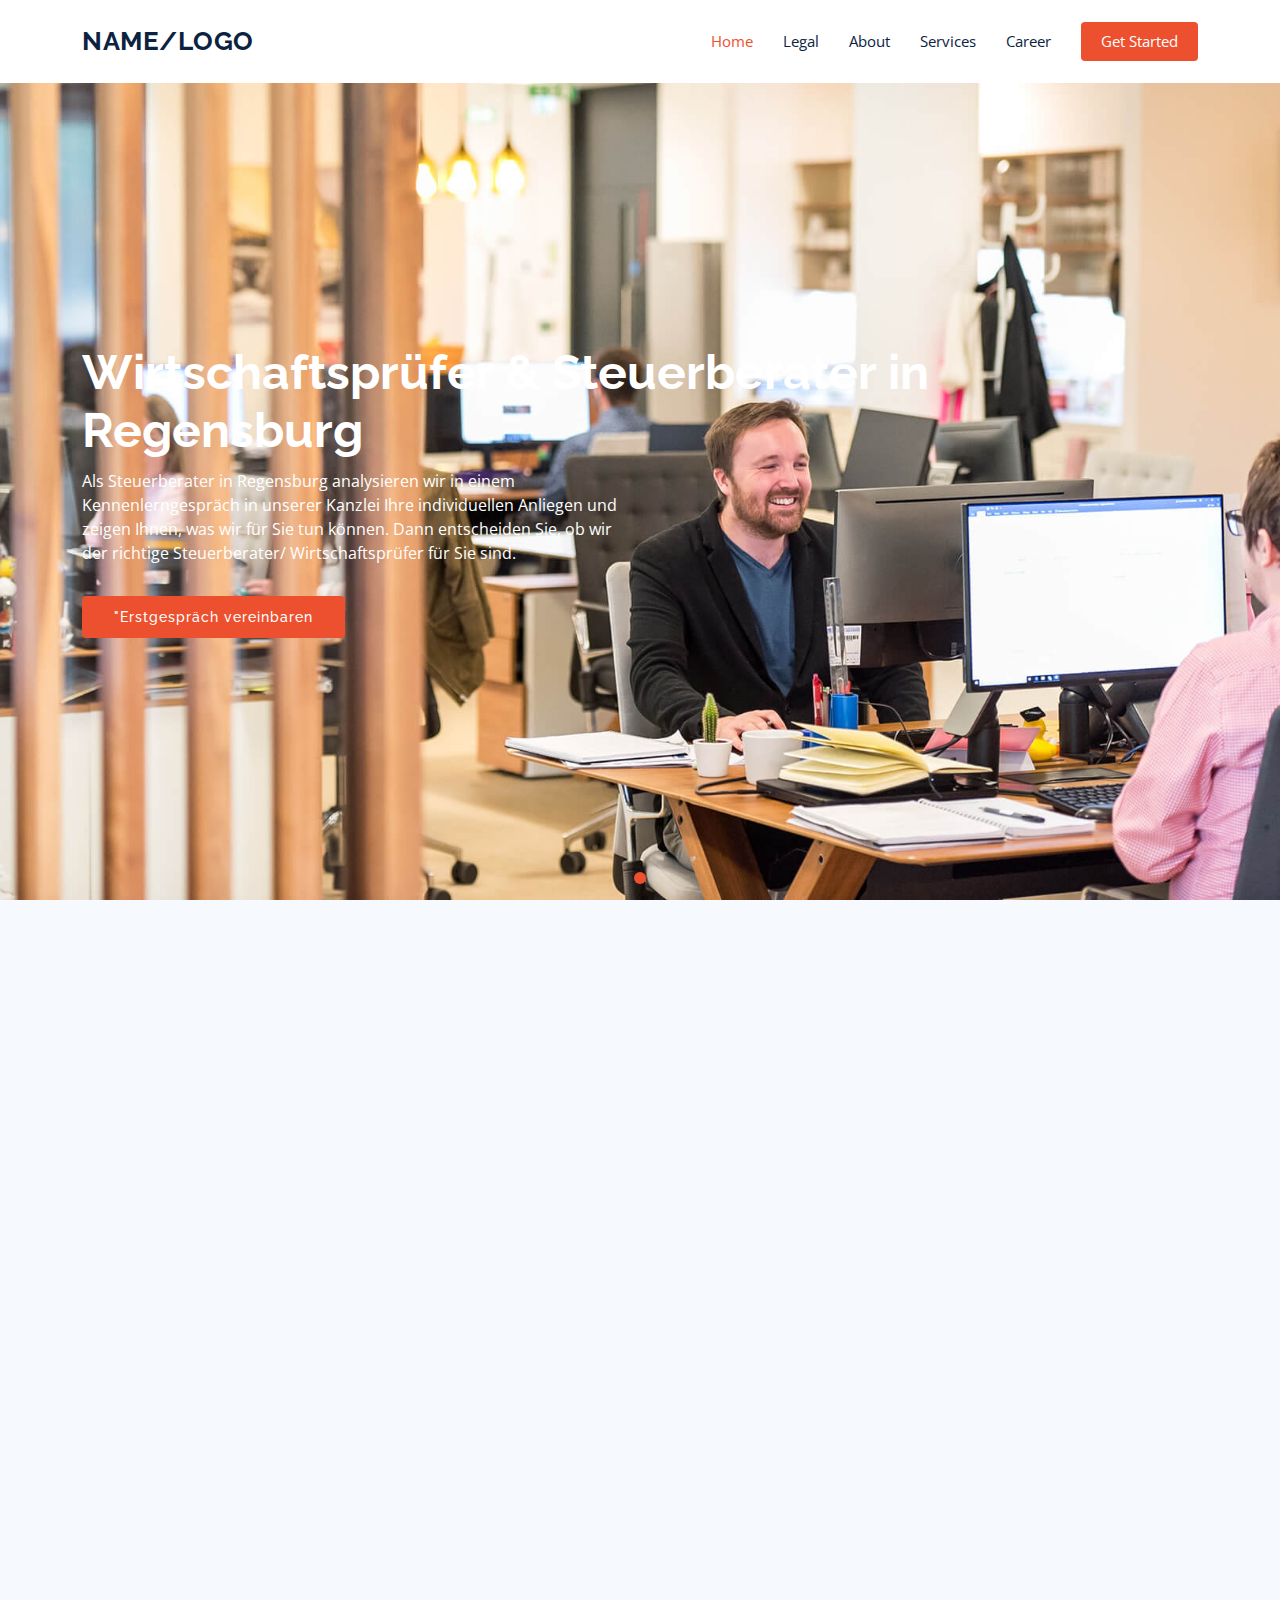
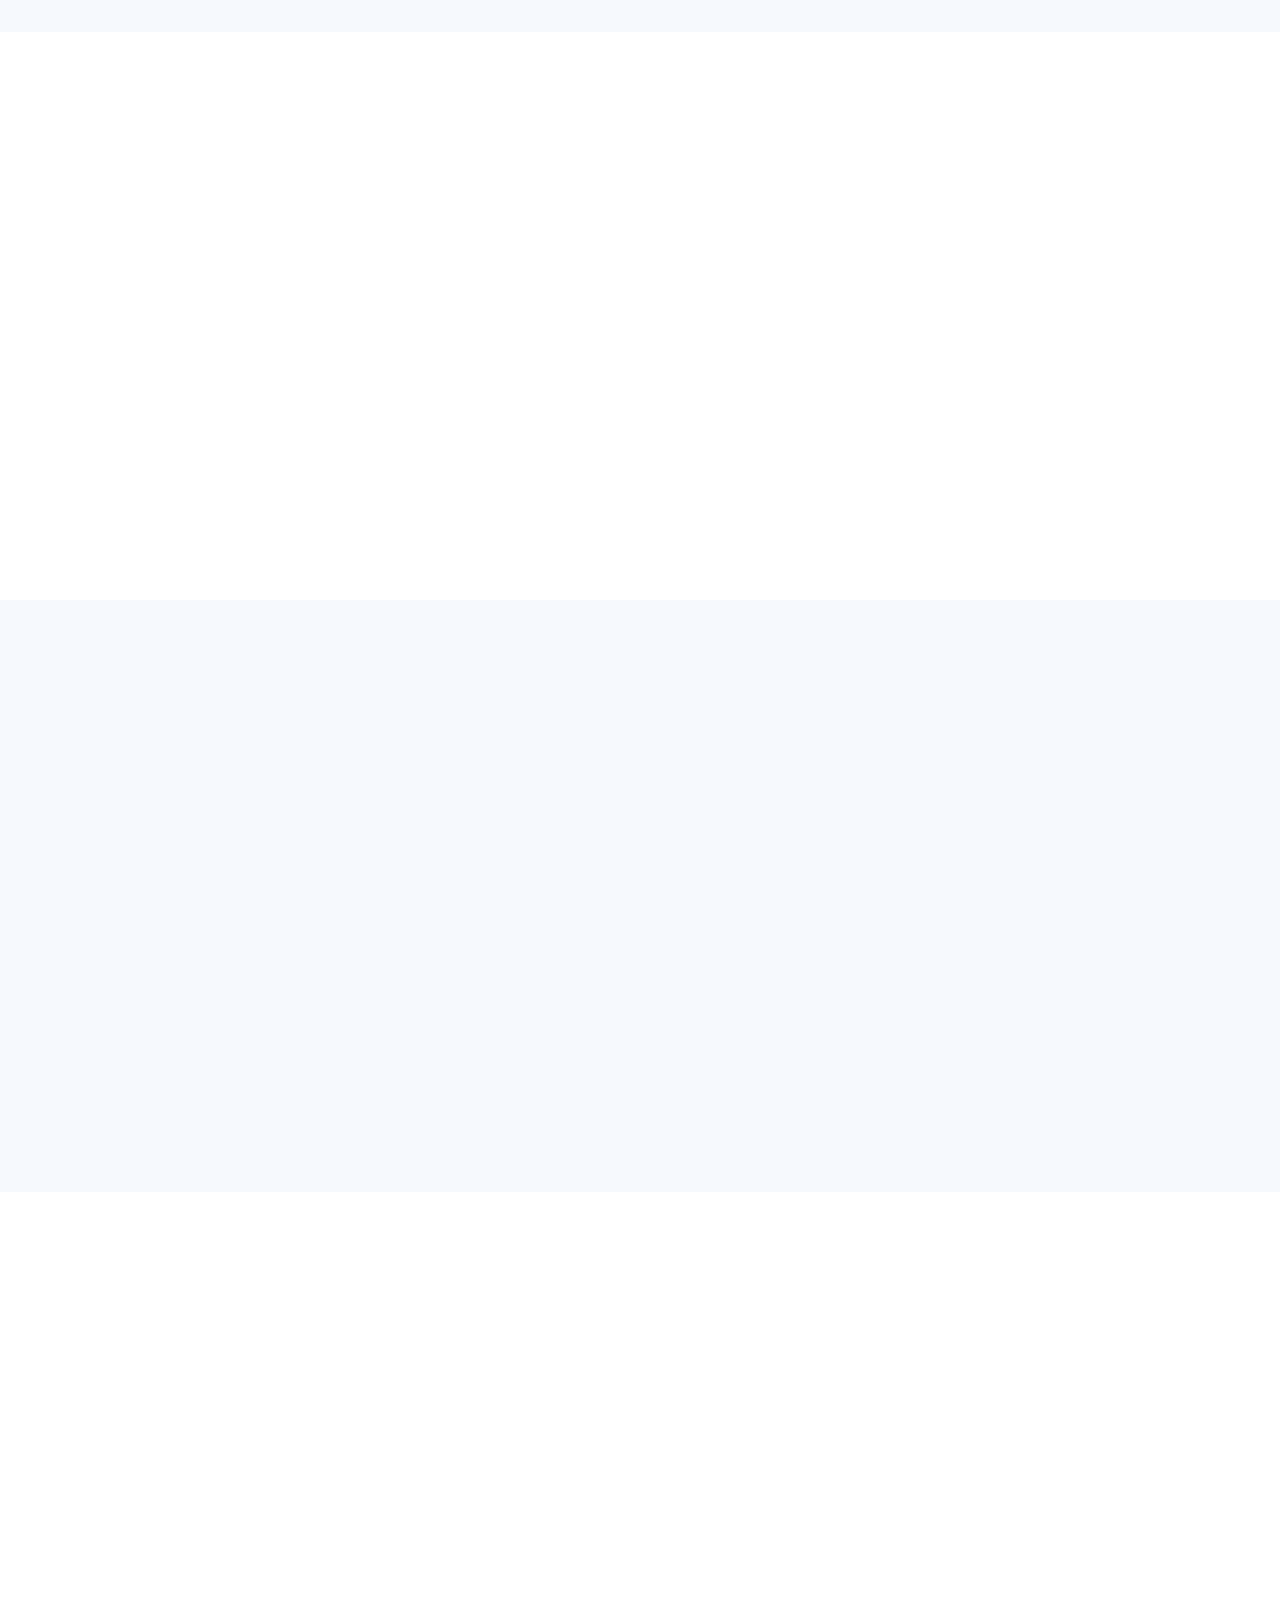
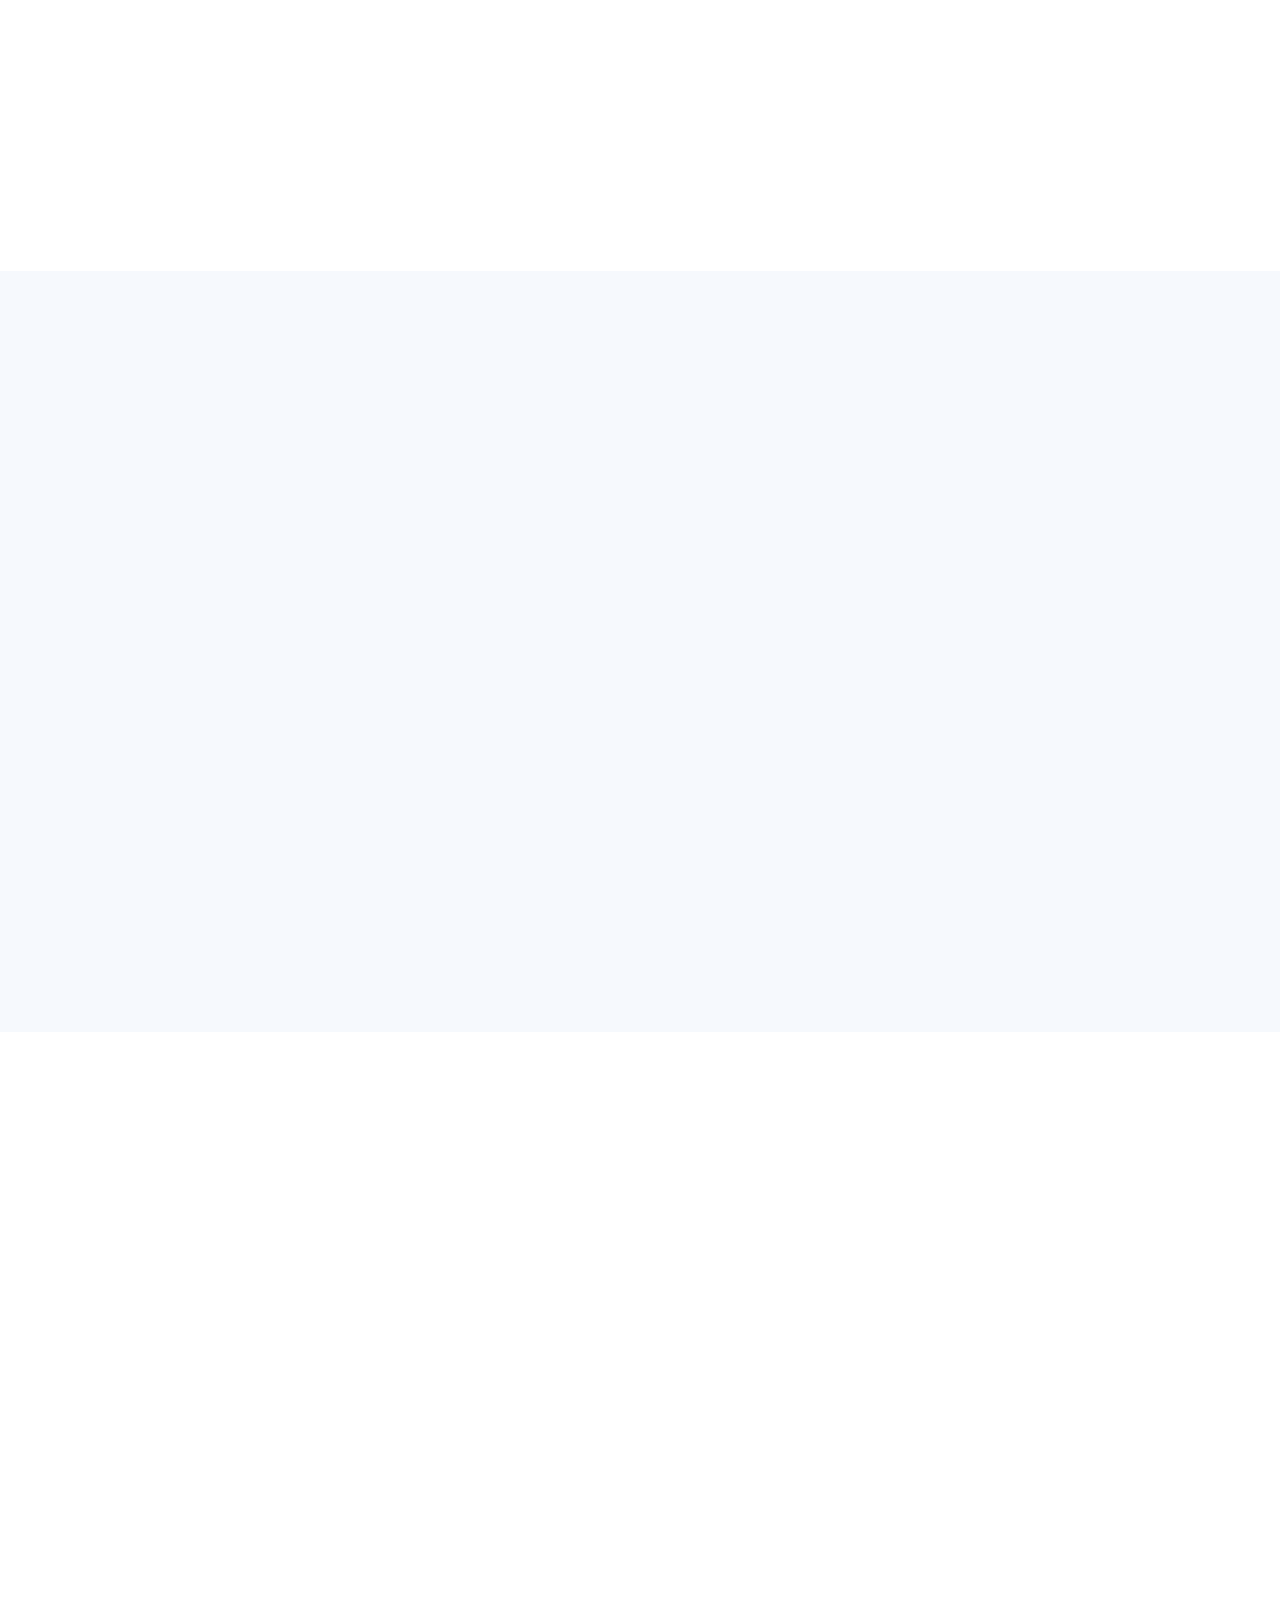
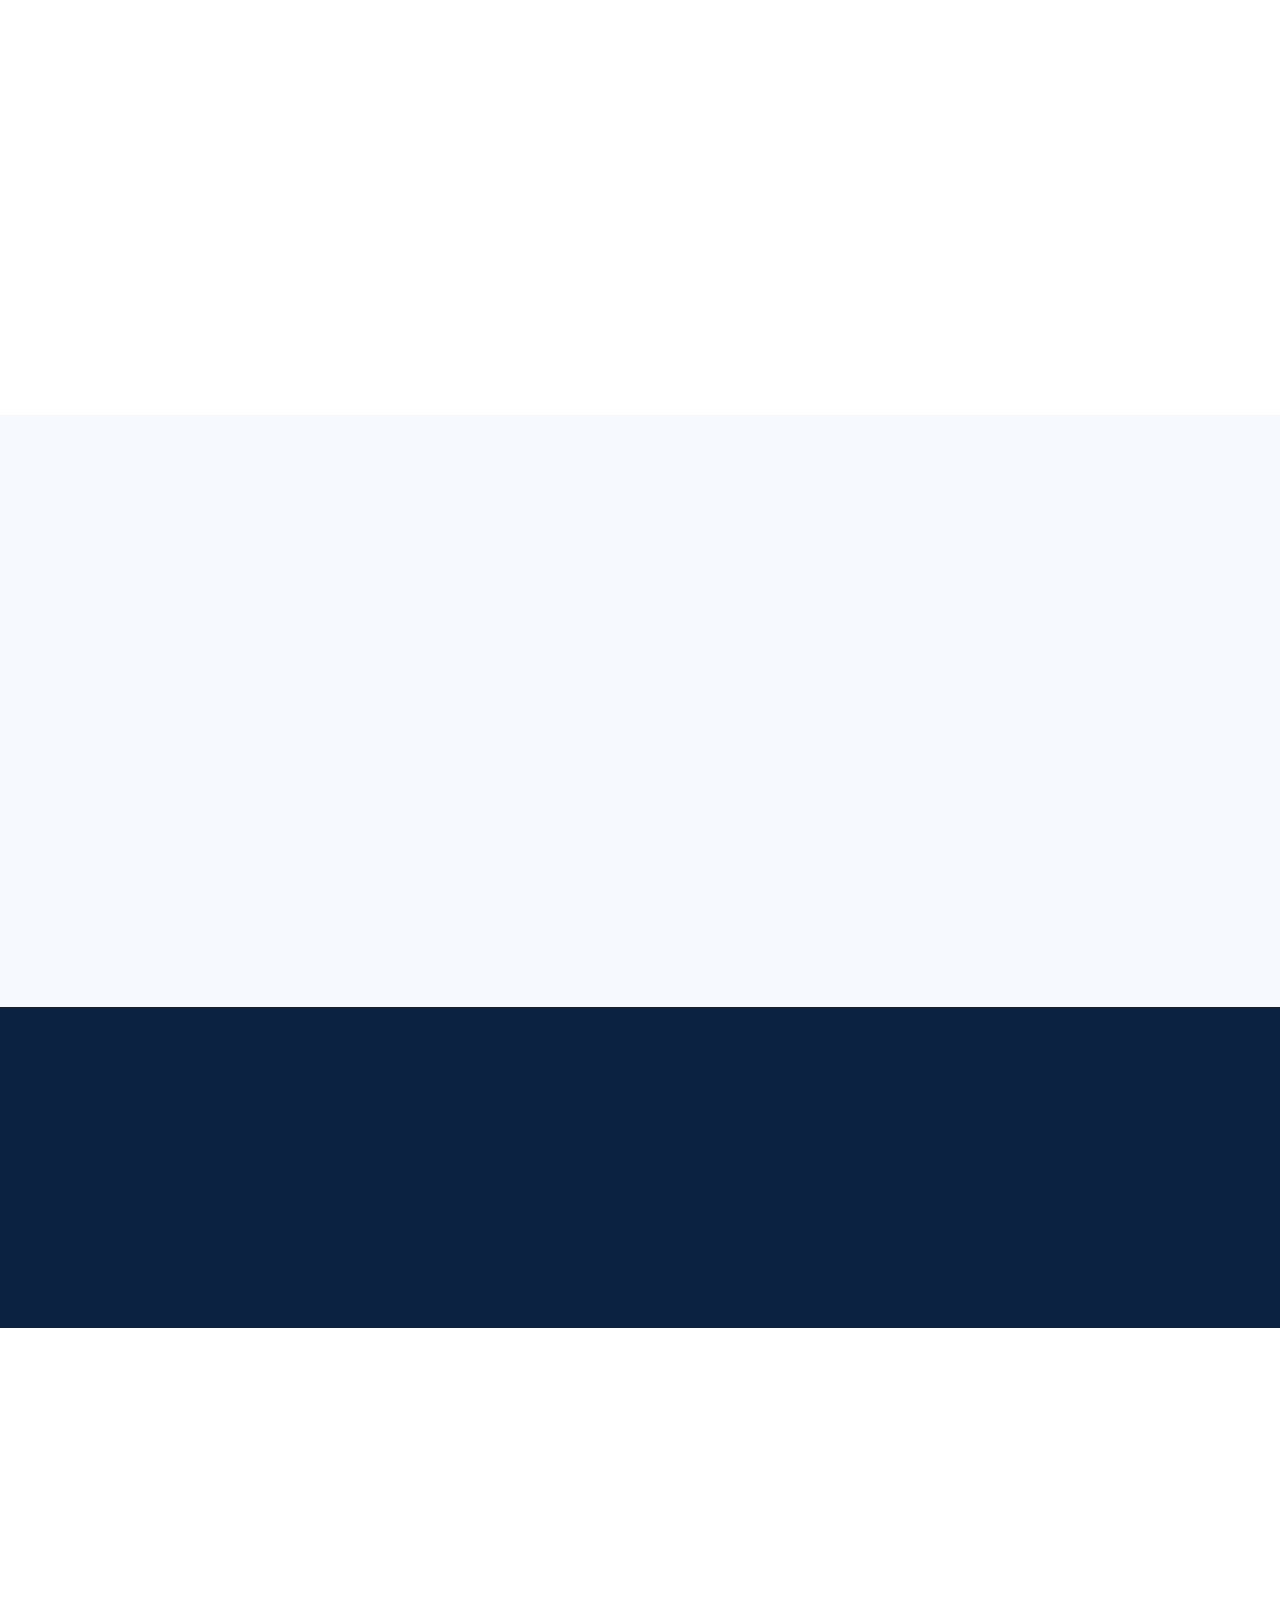
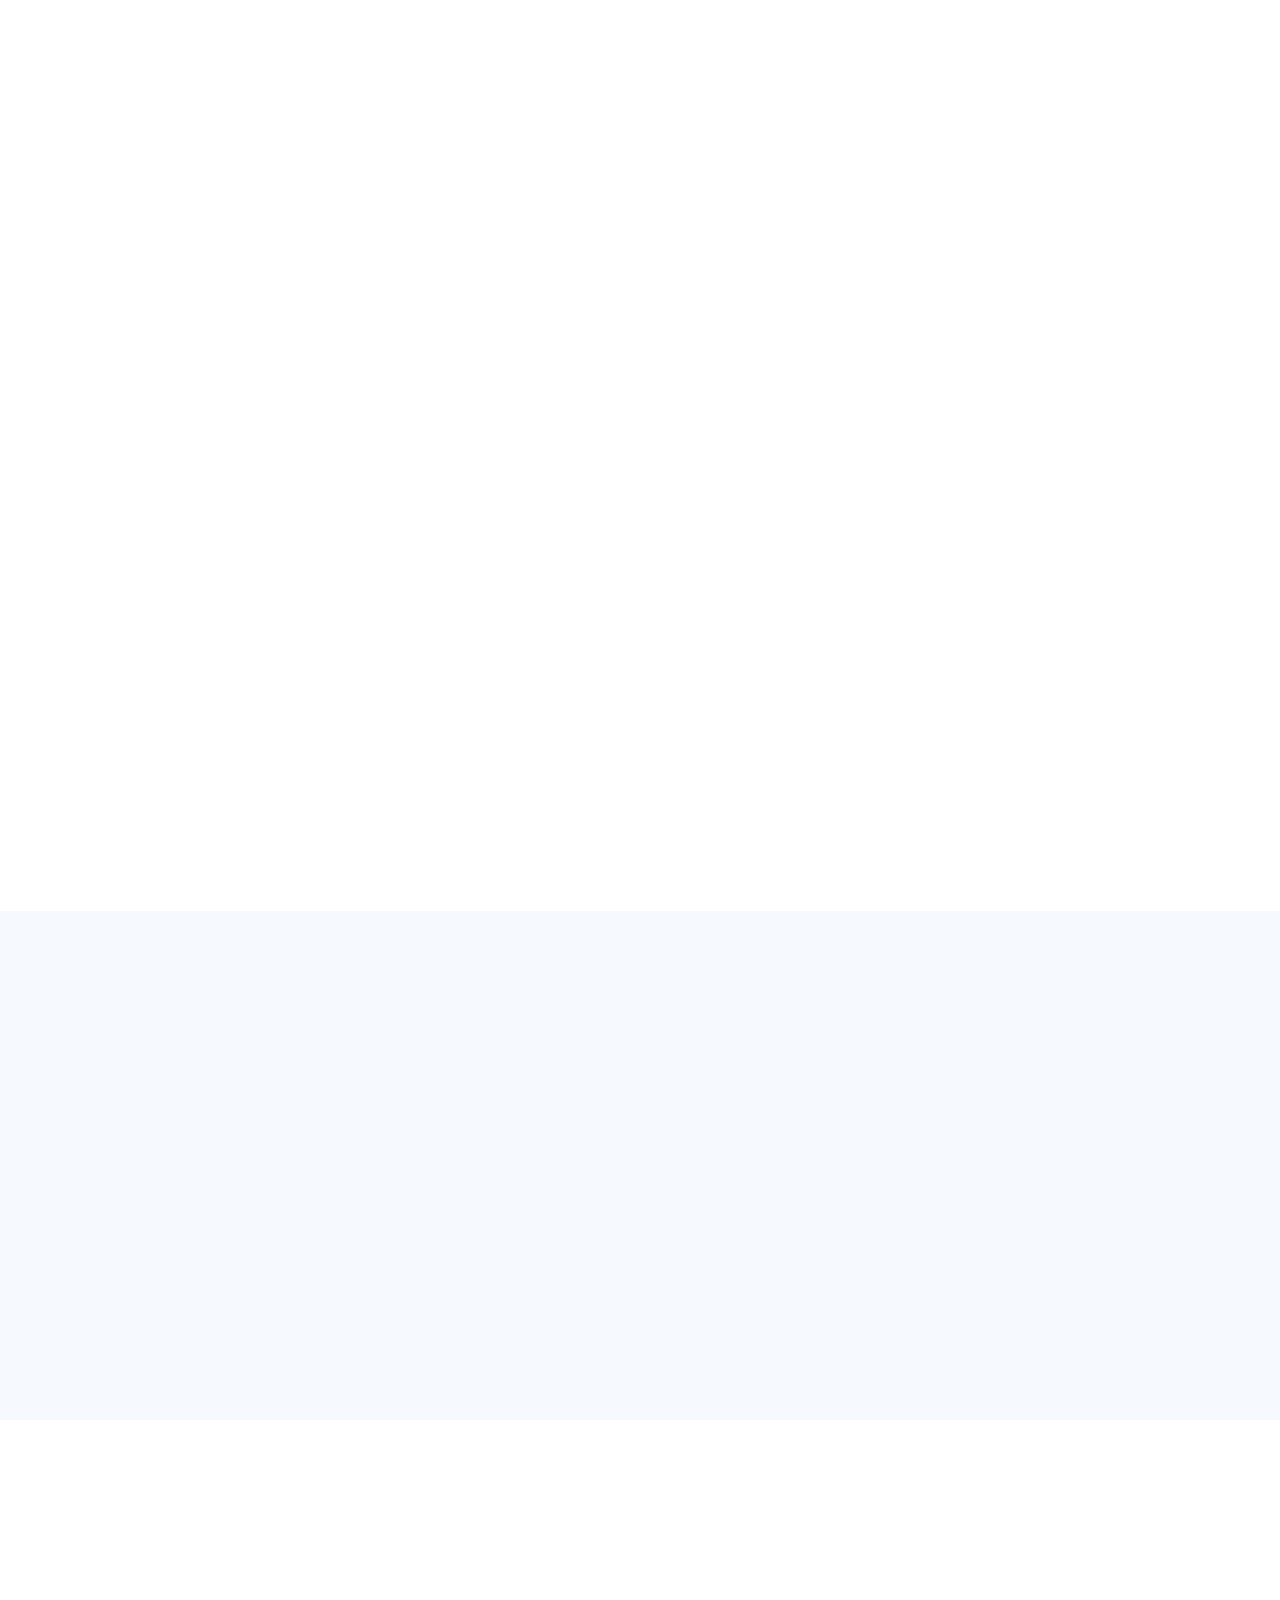
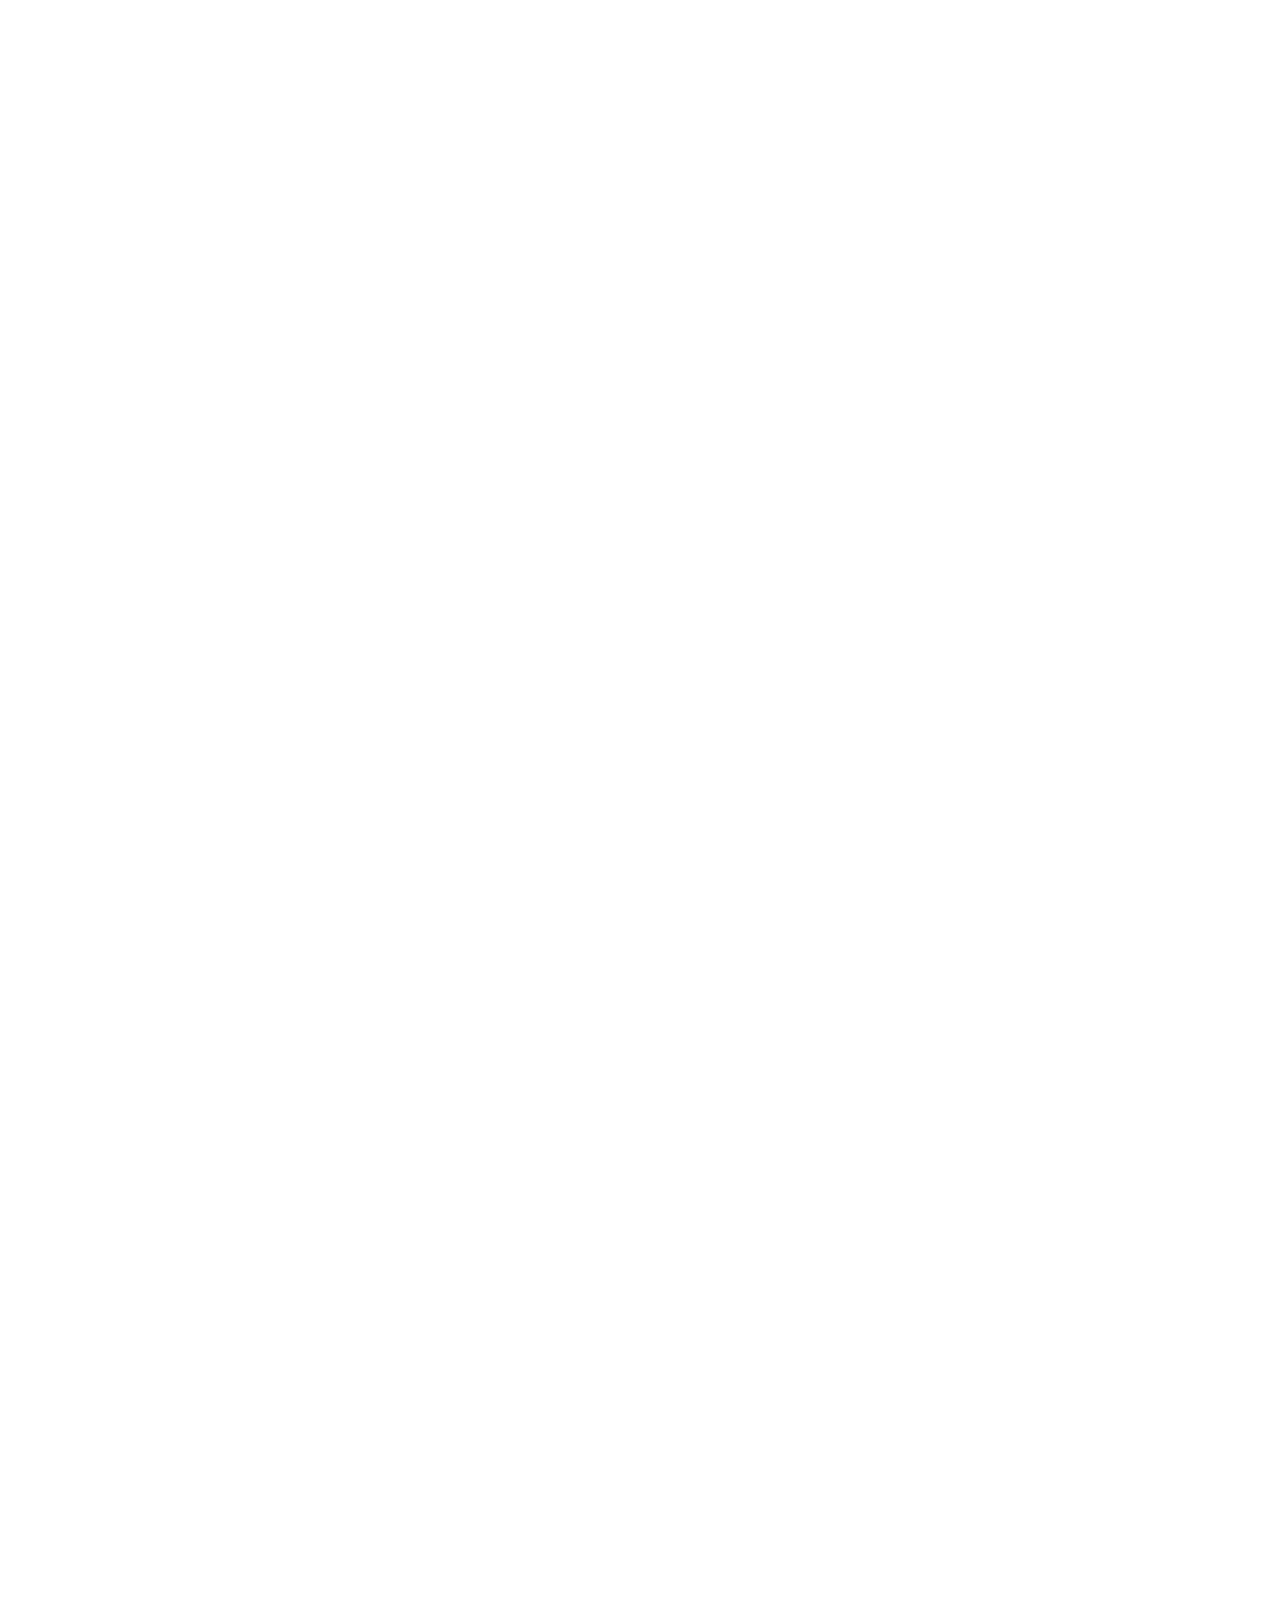
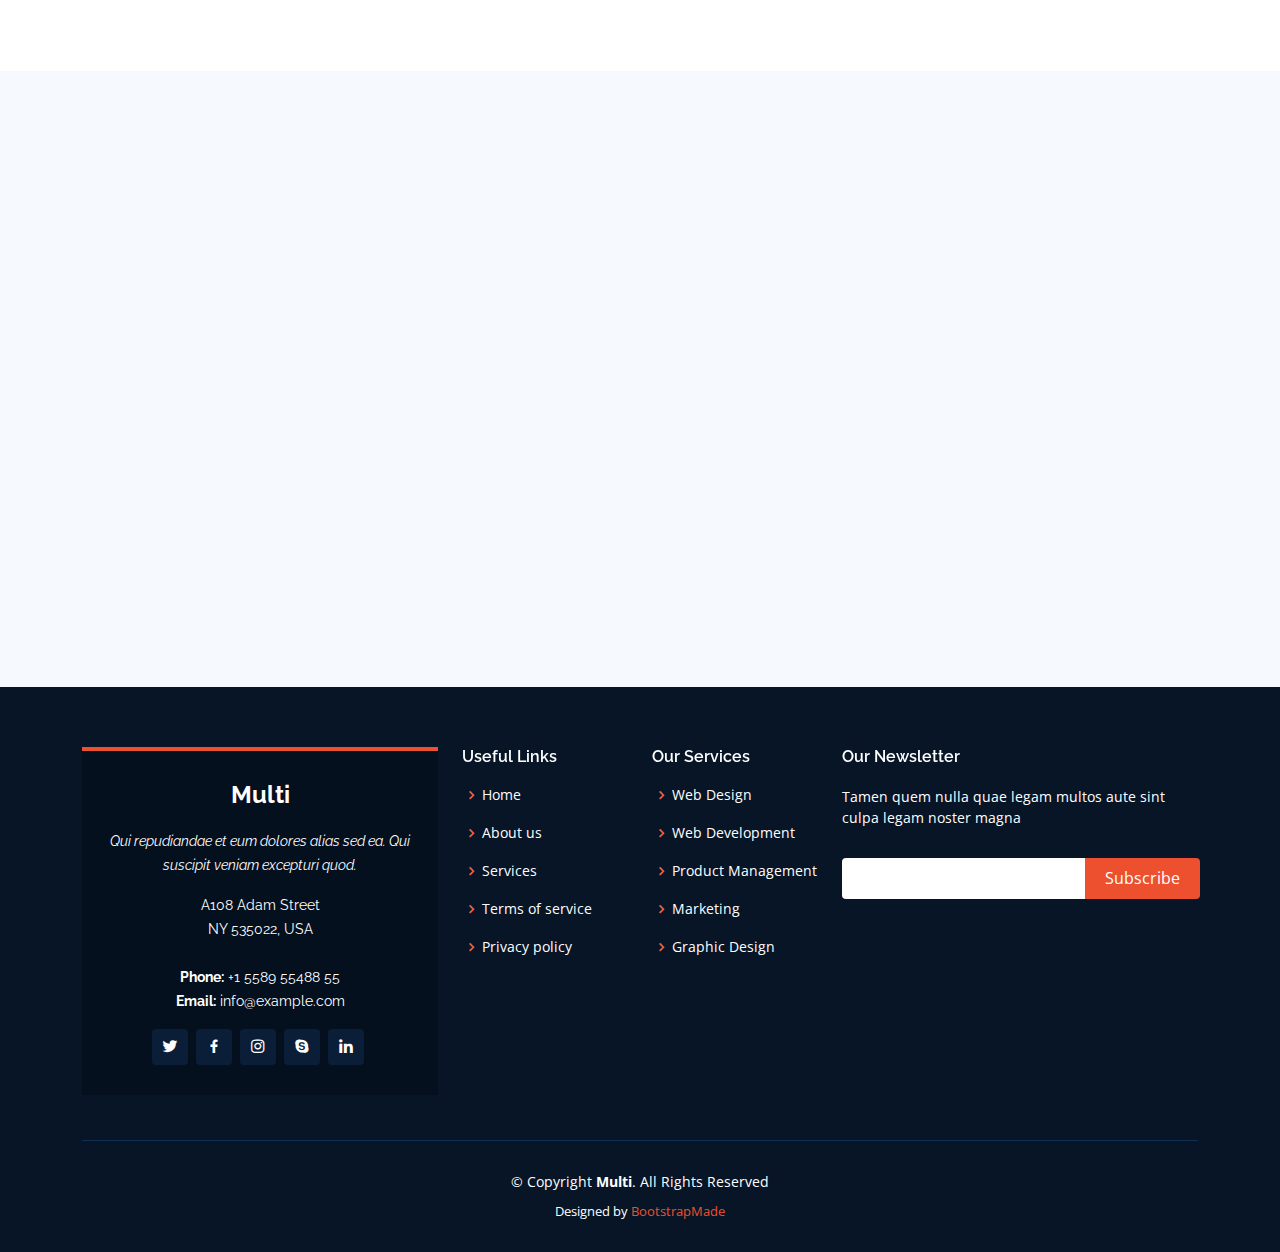
==== commit 9e291e11: "landing career" ====
--- a/index.html
+++ b/index.html
@@ -1,58 +1,60 @@
 <!DOCTYPE html>
 <html lang="en">
-
-<head>
-  <meta charset="utf-8">
-  <meta content="width=device-width, initial-scale=1.0" name="viewport">
-
-  <title>Tax Consultancy</title>
-  <meta content="" name="description">
-  <meta content="" name="keywords">
-
-  <!-- Favicons -->
-  <link href="assets/img/apple-touch-icon.png" rel="apple-touch-icon">
-
-  <!-- Google Fonts -->
-  <link href="https://fonts.googleapis.com/css?family=Open+Sans:300,300i,400,400i,600,600i,700,700i|Raleway:300,300i,400,400i,500,500i,600,600i,700,700i|Poppins:300,300i,400,400i,500,500i,600,600i,700,700i" rel="stylesheet">
-
-  <!-- Vendor CSS Files -->
-  <link href="assets/vendor/animate.css/animate.min.css" rel="stylesheet">
-  <link href="assets/vendor/aos/aos.css" rel="stylesheet">
-  <link href="assets/vendor/bootstrap/css/bootstrap.min.css" rel="stylesheet">
-  <link href="assets/vendor/bootstrap-icons/bootstrap-icons.css" rel="stylesheet">
-  <link href="assets/vendor/boxicons/css/boxicons.min.css" rel="stylesheet">
-  <link href="assets/vendor/glightbox/css/glightbox.min.css" rel="stylesheet">
-  <link href="assets/vendor/remixicon/remixicon.css" rel="stylesheet">
-  <link href="assets/vendor/swiper/swiper-bundle.min.css" rel="stylesheet">
-
-  <!-- Template Main CSS File -->
-  <link href="assets/css/style.css" rel="stylesheet">
-
-  <!-- =======================================================
-  * Template Name: Multi - v4.10.0
-  * Template URL: https://bootstrapmade.com/multi-responsive-bootstrap-template/
-  * Author: BootstrapMade.com
-  * License: https://bootstrapmade.com/license/
-  ======================================================== -->
-</head>
-
-<body>
-
-  <!-- ======= Header ======= -->
-  <header id="header" class="fixed-top">
-    <div class="container d-flex align-items-center justify-content-between">
-
-      <h1 class="logo"><a href="index.html">Multi</a></h1>
-      <!-- Uncomment below if you prefer to use an image logo -->
-      <!-- <a href="index.html" class="logo"><img src="assets/img/logo.png" alt="" class="img-fluid"></a>-->
-
-      <nav id="navbar" class="navbar">
-        <ul>
-          <li><a class="nav-link scrollto active" href="#hero">Home</a></li>
-          <li><a class="nav-link scrollto" href="#about">About</a></li>
-          <li><a class="nav-link scrollto" href="#services">Services</a></li>
-          <li><a class="nav-link scrollto " href="#portfolio">Portfolio</a></li>
-          <li><a class="nav-link scrollto" href="#team">Team</a></li>
+  <head>
+    <meta charset="utf-8" />
+    <meta content="width=device-width, initial-scale=1.0" name="viewport" />
+
+    <title>Tax Consultancy</title>
+    <meta content="" name="description" />
+    <meta content="" name="keywords" />
+
+    <!-- Favicons -->
+    <link href="assets/img/apple-touch-icon.png" rel="apple-touch-icon" />
+
+    <!-- Google Fonts -->
+    <link
+      href="https://fonts.googleapis.com/css?family=Open+Sans:300,300i,400,400i,600,600i,700,700i|Raleway:300,300i,400,400i,500,500i,600,600i,700,700i|Poppins:300,300i,400,400i,500,500i,600,600i,700,700i"
+      rel="stylesheet"
+    />
+
+    <!-- Vendor CSS Files -->
+    <link href="assets/vendor/animate.css/animate.min.css" rel="stylesheet" />
+    <link href="assets/vendor/aos/aos.css" rel="stylesheet" />
+    <link
+      href="assets/vendor/bootstrap/css/bootstrap.min.css"
+      rel="stylesheet"
+    />
+    <link
+      href="assets/vendor/bootstrap-icons/bootstrap-icons.css"
+      rel="stylesheet"
+    />
+    <link href="assets/vendor/boxicons/css/boxicons.min.css" rel="stylesheet" />
+    <link
+      href="assets/vendor/glightbox/css/glightbox.min.css"
+      rel="stylesheet"
+    />
+    <link href="assets/vendor/remixicon/remixicon.css" rel="stylesheet" />
+    <link href="assets/vendor/swiper/swiper-bundle.min.css" rel="stylesheet" />
+
+    <link href="assets/css/style.css" rel="stylesheet" />
+  </head>
+
+  <body>
+    <!-- ======= Header ======= -->
+    <header id="header" class="fixed-top">
+      <div class="container d-flex align-items-center justify-content-between">
+        <h1 class="logo"><a href="index.html">Name/Logo</a></h1>
+        <!-- Uncomment below if you prefer to use an image logo -->
+        <!-- <a href="index.html" class="logo"><img src="assets/img/logo.png" alt="" class="img-fluid"></a>-->
+
+        <nav id="navbar" class="navbar">
+          <ul>
+            <li><a class="nav-link scrollto active" href="#hero">Home</a></li>
+            <li><a class="nav-link scrollto" href="#services">Legal</a></li>
+            <li><a class="nav-link scrollto" href="#about">About</a></li>
+            <li><a class="nav-link scrollto" href="#services">Services</a></li>
+            <li><a class="nav-link scrollto" href="#services">Career</a></li>
+            <!-- Drop Down=========== 
           <li class="dropdown"><a href="#"><span>Drop Down</span> <i class="bi bi-chevron-down"></i></a>
             <ul>
               <li><a href="#">Drop Down 1</a></li>
@@ -70,879 +72,1618 @@
               <li><a href="#">Drop Down 4</a></li>
             </ul>
           </li>
-          <li><a class="nav-link scrollto" href="#contact">Contact</a></li>
-          <li><a class="getstarted scrollto" href="#about">Get Started</a></li>
-        </ul>
-        <i class="bi bi-list mobile-nav-toggle"></i>
-      </nav><!-- .navbar -->
-
-    </div>
-  </header><!-- End Header -->
-
-  <!-- ======= Hero Section ======= -->
-  <section id="hero">
-    <div id="heroCarousel" data-bs-interval="5000" class="carousel slide carousel-fade" data-bs-ride="carousel">
-
-      <ol class="carousel-indicators" id="hero-carousel-indicators"></ol>
-
-      <div class="carousel-inner" role="listbox">
-
-        <!-- Slide 1 -->
-        <div class="carousel-item active" style="background-image: url(assets/img/slide/slide-1.jpg)">
-          <div class="carousel-container">
-            <div class="container">
-              <h2 class="animate__animated animate__fadeInDown">Welcome to <span>Multi</span></h2>
-              <p class="animate__animated animate__fadeInUp">Ut velit est quam dolor ad a aliquid qui aliquid. Sequi ea ut et est quaerat sequi nihil ut aliquam. Occaecati alias dolorem mollitia ut. Similique ea voluptatem. Esse doloremque accusamus repellendus deleniti vel. Minus et tempore modi architecto.</p>
-              <a href="#about" class="btn-get-started animate__animated animate__fadeInUp scrollto">Read More</a>
+          end Drop Down======-->
+            <li>
+              <a class="getstarted scrollto" href="#about">Get Started</a>
+            </li>
+          </ul>
+          <i class="bi bi-list mobile-nav-toggle"></i>
+        </nav>
+        <!-- .navbar -->
+      </div>
+    </header>
+    <!-- End Header -->
+
+
+
+    <main id="main">
+              <!-- ======= Hero Section ======= -->
+              <section id="hero">
+                <div
+              id="heroCarousel"
+              data-bs-interval="5000"
+              class="carousel slide carousel-fade"
+              data-bs-ride="carousel"
+            >
+              <ol class="carousel-indicators" id="hero-carousel-indicators"></ol>
+      
+              <div class="carousel-inner" role="listbox">
+                <!-- Slide 1 -->
+                <div
+                  class="carousel-item active"
+                  style="background-image: url(assets/img/slide/slide-1.jpg)"
+                >
+                  <div class="carousel-container">
+                    <div class="container">
+                      <h2 class="animate__animated animate__fadeInDown">
+                        Wirtschaftsprüfer & Steuerberater in Regensburg
+                      </h2>
+                      <p class="animate__animated animate__fadeInUp">
+                        Als Steuerberater in Regensburg analysieren wir in einem
+                        Kennenlerngespräch in unserer Kanzlei Ihre individuellen
+                        Anliegen und zeigen Ihnen, was wir für Sie tun können. Dann
+                        entscheiden Sie, ob wir der richtige Steuerberater/
+                        Wirtschaftsprüfer für Sie sind.
+                      </p>
+                      <a
+                        href="#about"
+                        class="btn-get-started animate__animated animate__fadeInUp scrollto"
+                        >"Erstgespräch vereinbaren</a
+                      >
+                    </div>
+                  </div>
+                </div>
+              </div>
+            </div>
+            
+      
+                    
+              </section>
+              <!-- End Hero -->
+      <!-- ======= Career Section ======= -->
+      <section id="why-us" class="why-us section-bg">
+        <div class="container-fluid" data-aos="fade-up">
+          <div class="row">
+            <div
+              class="col-lg-5 align-items-stretch video-box"
+              style="background-image: url('assets/img/why-us.jpg')"
+              data-aos="zoom-in"
+              data-aos-delay="100"
+            >
+              <a
+                href="https://www.youtube.com/watch?v=jDDaplaOz7Q"
+                class="venobox play-btn mb-4"
+                data-vbtype="video"
+                data-autoplay="true"
+              ></a>
+            </div>
+
+            <div
+              class="col-lg-7 d-flex flex-column justify-content-center align-items-stretch"
+            >
+              <div class="content">
+                <h3>
+                  Sie sind flexibel, teamfähig und lieben Herausforderungen?
+                </h3>
+                <h3><strong>Dann sind Sie bei uns genau richtig.</strong></h3>
+                <p>
+                  Sie möchten neu durchstarten und sind auf der Suche nach einer
+                  spannenden Herausforderung in einem tollen Team? Dann
+                  entdecken Sie Ihren Traumjob in unseren Stellenangeboten.
+                  Bewerben Sie sich bei uns! Wir freuen uns auf Sie!
+                </p>
+                <a href="#" class="btn-apply-online">Online bewerben</a>
+              </div>
+
+              <div class="accordion-list">
+                <ul>
+                  <li>
+                    <a
+                      data-bs-toggle="collapse"
+                      class="collapse"
+                      data-bs-target="#accordion-list-1"
+                      ><span>01</span>Buchhalter (m/w/d)</a
+                    >
+                  </li>
+                  <li>
+                    <a
+                      data-bs-toggle="collapse"
+                      class="collapse"
+                      data-bs-target="#accordion-list-2"
+                      ><span>02</span>Bilanzbuchhalter (m/w/d)</a
+                    >
+                  </li>
+                  <li>
+                    <a
+                      data-bs-toggle="collapse"
+                      class="collapse"
+                      data-bs-target="#accordion-list-3"
+                      ><span>03</span>Steuerfachwirt (m/w/d)</a
+                    >
+                  </li>
+                </ul>
+              </div>
             </div>
           </div>
         </div>
-
-        <!-- Slide 2 -->
-        <div class="carousel-item" style="background-image: url(assets/img/slide/slide-2.jpg)">
-          <div class="carousel-container">
-            <div class="container">
-              <h2 class="animate__animated animate__fadeInDown">Lorem Ipsum Dolor</h2>
-              <p class="animate__animated animate__fadeInUp">Ut velit est quam dolor ad a aliquid qui aliquid. Sequi ea ut et est quaerat sequi nihil ut aliquam. Occaecati alias dolorem mollitia ut. Similique ea voluptatem. Esse doloremque accusamus repellendus deleniti vel. Minus et tempore modi architecto.</p>
-              <a href="#about" class="btn-get-started animate__animated animate__fadeInUp scrollto">Read More</a>
+      </section>
+      <!--career Section -->
+
+      <!-- ======= Services Section ======= -->
+      <section id="services" class="services">
+        <div class="container" data-aos="fade-up">
+          <div class="row">
+            <div
+              class="col-lg-4 col-md-6 d-flex align-items-stretch"
+              data-aos="zoom-in"
+              data-aos-delay="100"
+            >
+              <div class="icon-box">
+                <div class="icon"><i class="bx bxl-dribbble"></i></div>
+                <h4><a href="">Lorem Ipsum</a></h4>
+                <p>
+                  Voluptatum deleniti atque corrupti quos dolores et quas
+                  molestias excepturi
+                </p>
+                <a href="#about" class="btn-learnmore">Erstgespräch vereinbaren</a></strong></h7>
+          
+              </div>
+            </div>
+
+            <div
+              class="col-lg-4 col-md-6 d-flex align-items-stretch mt-4 mt-md-0"
+              data-aos="zoom-in"
+              data-aos-delay="200"
+            >
+              <div class="icon-box">
+                <div class="icon"><i class="bx bx-file"></i></div>
+                <h4><a href="">Sed ut perspiciatis</a></h4>
+                <p>
+                  Duis aute irure dolor in reprehenderit in voluptate velit esse
+                  cillum dolore
+                </p>
+                <a href="#about" class="btn-learnmore">Erstgespräch vereinbaren</a></strong></h7>
+          
+              </div>
+            </div>
+
+            <div
+              class="col-lg-4 col-md-6 d-flex align-items-stretch mt-4 mt-lg-0"
+              data-aos="zoom-in"
+              data-aos-delay="300"
+            >
+              <div class="icon-box">
+                <div class="icon"><i class="bx bx-tachometer"></i></div>
+                <h4><a href="">Magni Dolores</a></h4>
+                <p>
+                  Excepteur sint occaecat cupidatat non proident, sunt in culpa
+                  qui officia
+                </p>
+                <a href="#about" class="btn-learnmore">Erstgespräch vereinbaren</a></strong></h7>
+          
+              </div>
             </div>
           </div>
         </div>
-
-        <!-- Slide 3 -->
-        <div class="carousel-item" style="background-image: url(assets/img/slide/slide-3.jpg)">
-          <div class="carousel-container">
-            <div class="container">
-              <h2 class="animate__animated animate__fadeInDown">Sequi ea ut et est quaerat</h2>
-              <p class="animate__animated animate__fadeInUp">Ut velit est quam dolor ad a aliquid qui aliquid. Sequi ea ut et est quaerat sequi nihil ut aliquam. Occaecati alias dolorem mollitia ut. Similique ea voluptatem. Esse doloremque accusamus repellendus deleniti vel. Minus et tempore modi architecto.</p>
-              <a href="#about" class="btn-get-started animate__animated animate__fadeInUp scrollto">Read More</a>
-            </div>
+      </section>
+      <!-- End Services Section -->
+   
+      <!--===========Landing page end slide=========-->
+      <section id="testimonials" class="testimonials section-bg">
+        <div class="container" data-aos="fade-up">
+          <div class="section-title">
+            <h2>Testimonials</h2>
+            <p>Testimonials</p>
+          </div>
+
+          <div
+            class="testimonials-slider swiper"
+            data-aos="fade-up"
+            data-aos-delay="100"
+          >
+            <div class="swiper-wrapper">
+              <div class="swiper-slide">
+                <div class="testimonial-wrap">
+                  <div class="testimonial-item">
+                    <img
+                      src="assets/img/testimonials/testimonials-1.jpg"
+                      class="testimonial-img"
+                      alt=""
+                    />
+                    <h3>Saul Goodman</h3>
+                    <h4>Ceo &amp; Founder</h4>
+                    <p>
+                      <i class="bx bxs-quote-alt-left quote-icon-left"></i>
+                      Proin iaculis purus consequat sem cure digni ssim donec
+                      porttitora entum suscipit rhoncus. Accusantium quam,
+                      ultricies eget id, aliquam eget nibh et. Maecen aliquam,
+                      risus at semper.
+                      <i class="bx bxs-quote-alt-right quote-icon-right"></i>
+                    </p>
+                  </div>
+                </div>
+              </div>
+              <!-- End testimonial item -->
+
+              <div class="swiper-slide">
+                <div class="testimonial-wrap">
+                  <div class="testimonial-item">
+                    <img
+                      src="assets/img/testimonials/testimonials-2.jpg"
+                      class="testimonial-img"
+                      alt=""
+                    />
+                    <h3>Sara Wilsson</h3>
+                    <h4>Designer</h4>
+                    <p>
+                      <i class="bx bxs-quote-alt-left quote-icon-left"></i>
+                      Export tempor illum tamen malis malis eram quae irure esse
+                      labore quem cillum quid cillum eram malis quorum velit
+                      fore eram velit sunt aliqua noster fugiat irure amet legam
+                      anim culpa.
+                      <i class="bx bxs-quote-alt-right quote-icon-right"></i>
+                    </p>
+                  </div>
+                </div>
+              </div>
+              <!-- End testimonial item -->
+
+              <div class="swiper-slide">
+                <div class="testimonial-wrap">
+                  <div class="testimonial-item">
+                    <img
+                      src="assets/img/testimonials/testimonials-3.jpg"
+                      class="testimonial-img"
+                      alt=""
+                    />
+                    <h3>Jena Karlis</h3>
+                    <h4>Store Owner</h4>
+                    <p>
+                      <i class="bx bxs-quote-alt-left quote-icon-left"></i>
+                      Enim nisi quem export duis labore cillum quae magna enim
+                      sint quorum nulla quem veniam duis minim tempor labore
+                      quem eram duis noster aute amet eram fore quis sint minim.
+                      <i class="bx bxs-quote-alt-right quote-icon-right"></i>
+                    </p>
+                  </div>
+                </div>
+              </div>
+              <!-- End testimonial item -->
+
+              <div class="swiper-slide">
+                <div class="testimonial-wrap">
+                  <div class="testimonial-item">
+                    <img
+                      src="assets/img/testimonials/testimonials-4.jpg"
+                      class="testimonial-img"
+                      alt=""
+                    />
+                    <h3>Matt Brandon</h3>
+                    <h4>Freelancer</h4>
+                    <p>
+                      <i class="bx bxs-quote-alt-left quote-icon-left"></i>
+                      Fugiat enim eram quae cillum dolore dolor amet nulla culpa
+                      multos export minim fugiat minim velit minim dolor enim
+                      duis veniam ipsum anim magna sunt elit fore quem dolore
+                      labore illum veniam.
+                      <i class="bx bxs-quote-alt-right quote-icon-right"></i>
+                    </p>
+                  </div>
+                </div>
+              </div>
+              <!-- End testimonial item -->
+
+              <div class="swiper-slide">
+                <div class="testimonial-wrap">
+                  <div class="testimonial-item">
+                    <img
+                      src="assets/img/testimonials/testimonials-5.jpg"
+                      class="testimonial-img"
+                      alt=""
+                    />
+                    <h3>John Larson</h3>
+                    <h4>Entrepreneur</h4>
+                    <p>
+                      <i class="bx bxs-quote-alt-left quote-icon-left"></i>
+                      Quis quorum aliqua sint quem legam fore sunt eram irure
+                      aliqua veniam tempor noster veniam enim culpa labore duis
+                      sunt culpa nulla illum cillum fugiat legam esse veniam
+                      culpa fore nisi cillum quid.
+                      <i class="bx bxs-quote-alt-right quote-icon-right"></i>
+                    </p>
+                  </div>
+                </div>
+              </div>
+              <!-- End testimonial item -->
+            </div>
+            <div class="swiper-pagination"></div>
           </div>
         </div>
-
-      </div>
-
-      <a class="carousel-control-prev" href="#heroCarousel" role="button" data-bs-slide="prev">
-        <span class="carousel-control-prev-icon bi bi-chevron-left" aria-hidden="true"></span>
-      </a>
-
-      <a class="carousel-control-next" href="#heroCarousel" role="button" data-bs-slide="next">
-        <span class="carousel-control-next-icon bi bi-chevron-right" aria-hidden="true"></span>
-      </a>
-
-    </div>
-  </section><!-- End Hero -->
-
-  <main id="main">
-
-    <!-- ======= About Section ======= -->
-    <section id="about" class="about">
-      <div class="container" data-aos="fade-up">
-
-        <div class="section-title">
-          <h2>About</h2>
-          <p>About Us</p>
-        </div>
-
-        <div class="row content">
-          <div class="col-lg-6">
-            <p>
-              Lorem ipsum dolor sit amet, consectetur adipiscing elit, sed do eiusmod tempor incididunt ut labore et dolore
-              magna aliqua.
-            </p>
-            <ul>
-              <li><i class="ri-check-double-line"></i> Ullamco laboris nisi ut aliquip ex ea commodo consequat</li>
-              <li><i class="ri-check-double-line"></i> Duis aute irure dolor in reprehenderit in voluptate velit</li>
-              <li><i class="ri-check-double-line"></i> Ullamco laboris nisi ut aliquip ex ea commodo consequat</li>
-            </ul>
-          </div>
-          <div class="col-lg-6 pt-4 pt-lg-0">
-            <p>
-              Ullamco laboris nisi ut aliquip ex ea commodo consequat. Duis aute irure dolor in reprehenderit in voluptate
-              velit esse cillum dolore eu fugiat nulla pariatur. Excepteur sint occaecat cupidatat non proident, sunt in
-              culpa qui officia deserunt mollit anim id est laborum.
-            </p>
-            <a href="#" class="btn-learn-more">Learn More</a>
-          </div>
-        </div>
-
-      </div>
-    </section><!-- End About Section -->
-
-    <!-- ======= Counts Section ======= -->
-    <section id="counts" class="counts">
-      <div class="container" data-aos="fade-up">
-
-        <div class="row no-gutters">
-
-          <div class="col-lg-3 col-md-6 d-md-flex align-items-md-stretch">
-            <div class="count-box">
-              <i class="bi bi-emoji-smile"></i>
-              <span data-purecounter-start="0" data-purecounter-end="232" data-purecounter-duration="1" class="purecounter"></span>
-              <p><strong>Happy Clients</strong> consequuntur quae qui deca rode</p>
-              <a href="#">Find out more &raquo;</a>
-            </div>
-          </div>
-
-          <div class="col-lg-3 col-md-6 d-md-flex align-items-md-stretch">
-            <div class="count-box">
-              <i class="bi bi-journal-richtext"></i>
-              <span data-purecounter-start="0" data-purecounter-end="521" data-purecounter-duration="1" class="purecounter"></span>
-              <p><strong>Projects</strong> adipisci atque cum quia aut numquam delectus</p>
-              <a href="#">Find out more &raquo;</a>
-            </div>
-          </div>
-
-          <div class="col-lg-3 col-md-6 d-md-flex align-items-md-stretch">
-            <div class="count-box">
-              <i class="bi bi-headset"></i>
-              <span data-purecounter-start="0" data-purecounter-end="1463" data-purecounter-duration="1" class="purecounter"></span>
-              <p><strong>Hours Of Support</strong> aut commodi quaerat. Aliquam ratione</p>
-              <a href="#">Find out more &raquo;</a>
-            </div>
-          </div>
-
-          <div class="col-lg-3 col-md-6 d-md-flex align-items-md-stretch">
-            <div class="count-box">
-              <i class="bi bi-people"></i>
-              <span data-purecounter-start="0" data-purecounter-end="15" data-purecounter-duration="1" class="purecounter"></span>
-              <p><strong>Hard Workers</strong> rerum asperiores dolor molestiae doloribu</p>
-              <a href="#">Find out more &raquo;</a>
-            </div>
-          </div>
-
-        </div>
-
-      </div>
-    </section><!-- End Counts Section -->
-
-    <!-- ======= Why Us Section ======= -->
-    <section id="why-us" class="why-us section-bg">
-      <div class="container-fluid" data-aos="fade-up">
-
-        <div class="row">
-
-          <div class="col-lg-5 align-items-stretch video-box" style='background-image: url("assets/img/why-us.jpg");' data-aos="zoom-in" data-aos-delay="100">
-            <a href="https://www.youtube.com/watch?v=jDDaplaOz7Q" class="venobox play-btn mb-4" data-vbtype="video" data-autoplay="true"></a>
-          </div>
-
-          <div class="col-lg-7 d-flex flex-column justify-content-center align-items-stretch">
-
-            <div class="content">
-              <h3>Eum ipsam laborum deleniti <strong>velit pariatur architecto</strong></h3>
+      </section>
+
+    
+      <!--===========Landing page end slide=========-->
+
+
+
+
+      <!-- ======= About Section ======= -->
+      <section id="about" class="about">
+        <div class="container" data-aos="fade-up">
+          <div class="section-title">
+            <h2>About</h2>
+            <p>About Us</p>
+          </div>
+
+          <div class="row content">
+            <div class="col-lg-6">
               <p>
-                Lorem ipsum dolor sit amet, consectetur adipiscing elit, sed do eiusmod tempor incididunt ut labore et dolore magna aliqua. Duis aute irure dolor in reprehenderit
+                Lorem ipsum dolor sit amet, consectetur adipiscing elit, sed do
+                eiusmod tempor incididunt ut labore et dolore magna aliqua.
               </p>
-            </div>
-
-            <div class="accordion-list">
               <ul>
                 <li>
-                  <a data-bs-toggle="collapse" class="collapse" data-bs-target="#accordion-list-1"><span>01</span> Non consectetur a erat nam at lectus urna duis? <i class="bx bx-chevron-down icon-show"></i><i class="bx bx-chevron-up icon-close"></i></a>
-                  <div id="accordion-list-1" class="collapse show" data-bs-parent=".accordion-list">
+                  <i class="ri-check-double-line"></i> Ullamco laboris nisi ut
+                  aliquip ex ea commodo consequat
+                </li>
+                <li>
+                  <i class="ri-check-double-line"></i> Duis aute irure dolor in
+                  reprehenderit in voluptate velit
+                </li>
+                <li>
+                  <i class="ri-check-double-line"></i> Ullamco laboris nisi ut
+                  aliquip ex ea commodo consequat
+                </li>
+              </ul>
+            </div>
+            <div class="col-lg-6 pt-4 pt-lg-0">
+              <p>
+                Ullamco laboris nisi ut aliquip ex ea commodo consequat. Duis
+                aute irure dolor in reprehenderit in voluptate velit esse cillum
+                dolore eu fugiat nulla pariatur. Excepteur sint occaecat
+                cupidatat non proident, sunt in culpa qui officia deserunt
+                mollit anim id est laborum.
+              </p>
+              <a href="#" class="btn-learn-more">Learn More</a>
+            </div>
+          </div>
+        </div>
+      </section>
+      <!-- End About Section -->
+
+      <!-- ======= Counts Section ======= -->
+      <section id="counts" class="counts">
+        <div class="container" data-aos="fade-up">
+          <div class="row no-gutters">
+            <div class="col-lg-3 col-md-6 d-md-flex align-items-md-stretch">
+              <div class="count-box">
+                <i class="bi bi-emoji-smile"></i>
+                <span
+                  data-purecounter-start="0"
+                  data-purecounter-end="232"
+                  data-purecounter-duration="1"
+                  class="purecounter"
+                ></span>
+                <p>
+                  <strong>Happy Clients</strong> consequuntur quae qui deca rode
+                </p>
+                <a href="#">Find out more &raquo;</a>
+              </div>
+            </div>
+
+            <div class="col-lg-3 col-md-6 d-md-flex align-items-md-stretch">
+              <div class="count-box">
+                <i class="bi bi-journal-richtext"></i>
+                <span
+                  data-purecounter-start="0"
+                  data-purecounter-end="521"
+                  data-purecounter-duration="1"
+                  class="purecounter"
+                ></span>
+                <p>
+                  <strong>Projects</strong> adipisci atque cum quia aut numquam
+                  delectus
+                </p>
+                <a href="#">Find out more &raquo;</a>
+              </div>
+            </div>
+
+            <div class="col-lg-3 col-md-6 d-md-flex align-items-md-stretch">
+              <div class="count-box">
+                <i class="bi bi-headset"></i>
+                <span
+                  data-purecounter-start="0"
+                  data-purecounter-end="1463"
+                  data-purecounter-duration="1"
+                  class="purecounter"
+                ></span>
+                <p>
+                  <strong>Hours Of Support</strong> aut commodi quaerat. Aliquam
+                  ratione
+                </p>
+                <a href="#">Find out more &raquo;</a>
+              </div>
+            </div>
+
+            <div class="col-lg-3 col-md-6 d-md-flex align-items-md-stretch">
+              <div class="count-box">
+                <i class="bi bi-people"></i>
+                <span
+                  data-purecounter-start="0"
+                  data-purecounter-end="15"
+                  data-purecounter-duration="1"
+                  class="purecounter"
+                ></span>
+                <p>
+                  <strong>Hard Workers</strong> rerum asperiores dolor molestiae
+                  doloribu
+                </p>
+                <a href="#">Find out more &raquo;</a>
+              </div>
+            </div>
+          </div>
+        </div>
+      </section>
+      <!-- End Counts Section -->
+
+      <!-- ======= Why Us Section ======= -->
+      <section id="why-us" class="why-us section-bg">
+        <div class="container-fluid" data-aos="fade-up">
+          <div class="row">
+            <div
+              class="col-lg-5 align-items-stretch video-box"
+              style="background-image: url('assets/img/why-us.jpg')"
+              data-aos="zoom-in"
+              data-aos-delay="100"
+            >
+              <a
+                href="https://www.youtube.com/watch?v=jDDaplaOz7Q"
+                class="venobox play-btn mb-4"
+                data-vbtype="video"
+                data-autoplay="true"
+              ></a>
+            </div>
+
+            <div
+              class="col-lg-7 d-flex flex-column justify-content-center align-items-stretch"
+            >
+              <div class="content">
+                <h3>
+                  Eum ipsam laborum deleniti
+                  <strong>velit pariatur architecto</strong>
+                </h3>
+                <p>
+                  Lorem ipsum dolor sit amet, consectetur adipiscing elit, sed
+                  do eiusmod tempor incididunt ut labore et dolore magna aliqua.
+                  Duis aute irure dolor in reprehenderit
+                </p>
+              </div>
+
+              <div class="accordion-list">
+                <ul>
+                  <li>
+                    <a
+                      data-bs-toggle="collapse"
+                      class="collapse"
+                      data-bs-target="#accordion-list-1"
+                      ><span>01</span> Non consectetur a erat nam at lectus urna
+                      duis? <i class="bx bx-chevron-down icon-show"></i
+                      ><i class="bx bx-chevron-up icon-close"></i
+                    ></a>
+                    <div
+                      id="accordion-list-1"
+                      class="collapse show"
+                      data-bs-parent=".accordion-list"
+                    >
+                      <p>
+                        Feugiat pretium nibh ipsum consequat. Tempus iaculis
+                        urna id volutpat lacus laoreet non curabitur gravida.
+                        Venenatis lectus magna fringilla urna porttitor rhoncus
+                        dolor purus non.
+                      </p>
+                    </div>
+                  </li>
+
+                  <li>
+                    <a
+                      data-bs-toggle="collapse"
+                      data-bs-target="#accordion-list-2"
+                      class="collapsed"
+                      ><span>02</span> Feugiat scelerisque varius morbi enim
+                      nunc? <i class="bx bx-chevron-down icon-show"></i
+                      ><i class="bx bx-chevron-up icon-close"></i
+                    ></a>
+                    <div
+                      id="accordion-list-2"
+                      class="collapse"
+                      data-bs-parent=".accordion-list"
+                    >
+                      <p>
+                        Dolor sit amet consectetur adipiscing elit pellentesque
+                        habitant morbi. Id interdum velit laoreet id donec
+                        ultrices. Fringilla phasellus faucibus scelerisque
+                        eleifend donec pretium. Est pellentesque elit
+                        ullamcorper dignissim. Mauris ultrices eros in cursus
+                        turpis massa tincidunt dui.
+                      </p>
+                    </div>
+                  </li>
+
+                  <li>
+                    <a
+                      data-bs-toggle="collapse"
+                      data-bs-target="#accordion-list-3"
+                      class="collapsed"
+                      ><span>03</span> Dolor sit amet consectetur adipiscing
+                      elit? <i class="bx bx-chevron-down icon-show"></i
+                      ><i class="bx bx-chevron-up icon-close"></i
+                    ></a>
+                    <div
+                      id="accordion-list-3"
+                      class="collapse"
+                      data-bs-parent=".accordion-list"
+                    >
+                      <p>
+                        Eleifend mi in nulla posuere sollicitudin aliquam
+                        ultrices sagittis orci. Faucibus pulvinar elementum
+                        integer enim. Sem nulla pharetra diam sit amet nisl
+                        suscipit. Rutrum tellus pellentesque eu tincidunt.
+                        Lectus urna duis convallis convallis tellus. Urna
+                        molestie at elementum eu facilisis sed odio morbi quis
+                      </p>
+                    </div>
+                  </li>
+                </ul>
+              </div>
+            </div>
+          </div>
+        </div>
+      </section>
+      <!-- End Why Us Section -->
+
+      <!-- ======= Services Section ======= -->
+      <section id="services" class="services">
+        <div class="container" data-aos="fade-up">
+          <div class="section-title">
+            <h2>Services</h2>
+            <p>Check our Services</p>
+          </div>
+
+          <div class="row">
+            <div
+              class="col-lg-4 col-md-6 d-flex align-items-stretch"
+              data-aos="zoom-in"
+              data-aos-delay="100"
+            >
+              <div class="icon-box">
+                <div class="icon"><i class="bx bxl-dribbble"></i></div>
+                <h4><a href="">Lorem Ipsum</a></h4>
+                <p>
+                  Voluptatum deleniti atque corrupti quos dolores et quas
+                  molestias excepturi
+                </p>
+              </div>
+            </div>
+
+            <div
+              class="col-lg-4 col-md-6 d-flex align-items-stretch mt-4 mt-md-0"
+              data-aos="zoom-in"
+              data-aos-delay="200"
+            >
+              <div class="icon-box">
+                <div class="icon"><i class="bx bx-file"></i></div>
+                <h4><a href="">Sed ut perspiciatis</a></h4>
+                <p>
+                  Duis aute irure dolor in reprehenderit in voluptate velit esse
+                  cillum dolore
+                </p>
+              </div>
+            </div>
+
+            <div
+              class="col-lg-4 col-md-6 d-flex align-items-stretch mt-4 mt-lg-0"
+              data-aos="zoom-in"
+              data-aos-delay="300"
+            >
+              <div class="icon-box">
+                <div class="icon"><i class="bx bx-tachometer"></i></div>
+                <h4><a href="">Magni Dolores</a></h4>
+                <p>
+                  Excepteur sint occaecat cupidatat non proident, sunt in culpa
+                  qui officia
+                </p>
+              </div>
+            </div>
+
+            <div
+              class="col-lg-4 col-md-6 d-flex align-items-stretch mt-4"
+              data-aos="zoom-in"
+              data-aos-delay="100"
+            >
+              <div class="icon-box">
+                <div class="icon"><i class="bx bx-world"></i></div>
+                <h4><a href="">Nemo Enim</a></h4>
+                <p>
+                  At vero eos et accusamus et iusto odio dignissimos ducimus qui
+                  blanditiis
+                </p>
+              </div>
+            </div>
+
+            <div
+              class="col-lg-4 col-md-6 d-flex align-items-stretch mt-4"
+              data-aos="zoom-in"
+              data-aos-delay="200"
+            >
+              <div class="icon-box">
+                <div class="icon"><i class="bx bx-slideshow"></i></div>
+                <h4><a href="">Dele cardo</a></h4>
+                <p>
+                  Quis consequatur saepe eligendi voluptatem consequatur dolor
+                  consequuntur
+                </p>
+              </div>
+            </div>
+
+            <div
+              class="col-lg-4 col-md-6 d-flex align-items-stretch mt-4"
+              data-aos="zoom-in"
+              data-aos-delay="300"
+            >
+              <div class="icon-box">
+                <div class="icon"><i class="bx bx-arch"></i></div>
+                <h4><a href="">Divera don</a></h4>
+                <p>
+                  Modi nostrum vel laborum. Porro fugit error sit minus sapiente
+                  sit aspernatur
+                </p>
+              </div>
+            </div>
+          </div>
+        </div>
+      </section>
+      <!-- End Services Section -->
+
+      <!-- ======= Testimonials Section ======= -->
+      <section id="testimonials" class="testimonials section-bg">
+        <div class="container" data-aos="fade-up">
+          <div class="section-title">
+            <h2>Testimonials</h2>
+            <p>Testimonials</p>
+          </div>
+
+          <div
+            class="testimonials-slider swiper"
+            data-aos="fade-up"
+            data-aos-delay="100"
+          >
+            <div class="swiper-wrapper">
+              <div class="swiper-slide">
+                <div class="testimonial-wrap">
+                  <div class="testimonial-item">
+                    <img
+                      src="assets/img/testimonials/testimonials-1.jpg"
+                      class="testimonial-img"
+                      alt=""
+                    />
+                    <h3>Saul Goodman</h3>
+                    <h4>Ceo &amp; Founder</h4>
                     <p>
-                      Feugiat pretium nibh ipsum consequat. Tempus iaculis urna id volutpat lacus laoreet non curabitur gravida. Venenatis lectus magna fringilla urna porttitor rhoncus dolor purus non.
+                      <i class="bx bxs-quote-alt-left quote-icon-left"></i>
+                      Proin iaculis purus consequat sem cure digni ssim donec
+                      porttitora entum suscipit rhoncus. Accusantium quam,
+                      ultricies eget id, aliquam eget nibh et. Maecen aliquam,
+                      risus at semper.
+                      <i class="bx bxs-quote-alt-right quote-icon-right"></i>
                     </p>
                   </div>
+                </div>
+              </div>
+              <!-- End testimonial item -->
+
+              <div class="swiper-slide">
+                <div class="testimonial-wrap">
+                  <div class="testimonial-item">
+                    <img
+                      src="assets/img/testimonials/testimonials-2.jpg"
+                      class="testimonial-img"
+                      alt=""
+                    />
+                    <h3>Sara Wilsson</h3>
+                    <h4>Designer</h4>
+                    <p>
+                      <i class="bx bxs-quote-alt-left quote-icon-left"></i>
+                      Export tempor illum tamen malis malis eram quae irure esse
+                      labore quem cillum quid cillum eram malis quorum velit
+                      fore eram velit sunt aliqua noster fugiat irure amet legam
+                      anim culpa.
+                      <i class="bx bxs-quote-alt-right quote-icon-right"></i>
+                    </p>
+                  </div>
+                </div>
+              </div>
+              <!-- End testimonial item -->
+
+              <div class="swiper-slide">
+                <div class="testimonial-wrap">
+                  <div class="testimonial-item">
+                    <img
+                      src="assets/img/testimonials/testimonials-3.jpg"
+                      class="testimonial-img"
+                      alt=""
+                    />
+                    <h3>Jena Karlis</h3>
+                    <h4>Store Owner</h4>
+                    <p>
+                      <i class="bx bxs-quote-alt-left quote-icon-left"></i>
+                      Enim nisi quem export duis labore cillum quae magna enim
+                      sint quorum nulla quem veniam duis minim tempor labore
+                      quem eram duis noster aute amet eram fore quis sint minim.
+                      <i class="bx bxs-quote-alt-right quote-icon-right"></i>
+                    </p>
+                  </div>
+                </div>
+              </div>
+              <!-- End testimonial item -->
+
+              <div class="swiper-slide">
+                <div class="testimonial-wrap">
+                  <div class="testimonial-item">
+                    <img
+                      src="assets/img/testimonials/testimonials-4.jpg"
+                      class="testimonial-img"
+                      alt=""
+                    />
+                    <h3>Matt Brandon</h3>
+                    <h4>Freelancer</h4>
+                    <p>
+                      <i class="bx bxs-quote-alt-left quote-icon-left"></i>
+                      Fugiat enim eram quae cillum dolore dolor amet nulla culpa
+                      multos export minim fugiat minim velit minim dolor enim
+                      duis veniam ipsum anim magna sunt elit fore quem dolore
+                      labore illum veniam.
+                      <i class="bx bxs-quote-alt-right quote-icon-right"></i>
+                    </p>
+                  </div>
+                </div>
+              </div>
+              <!-- End testimonial item -->
+
+              <div class="swiper-slide">
+                <div class="testimonial-wrap">
+                  <div class="testimonial-item">
+                    <img
+                      src="assets/img/testimonials/testimonials-5.jpg"
+                      class="testimonial-img"
+                      alt=""
+                    />
+                    <h3>John Larson</h3>
+                    <h4>Entrepreneur</h4>
+                    <p>
+                      <i class="bx bxs-quote-alt-left quote-icon-left"></i>
+                      Quis quorum aliqua sint quem legam fore sunt eram irure
+                      aliqua veniam tempor noster veniam enim culpa labore duis
+                      sunt culpa nulla illum cillum fugiat legam esse veniam
+                      culpa fore nisi cillum quid.
+                      <i class="bx bxs-quote-alt-right quote-icon-right"></i>
+                    </p>
+                  </div>
+                </div>
+              </div>
+              <!-- End testimonial item -->
+            </div>
+            <div class="swiper-pagination"></div>
+          </div>
+        </div>
+      </section>
+      <!-- End Testimonials Section -->
+
+      <!-- ======= Cta Section ======= -->
+      <section id="cta" class="cta">
+        <div class="container" data-aos="zoom-in">
+          <div class="text-center">
+            <h3>Call To Action</h3>
+            <p>
+              Duis aute irure dolor in reprehenderit in voluptate velit esse
+              cillum dolore eu fugiat nulla pariatur. Excepteur sint occaecat
+              cupidatat non proident, sunt in culpa qui officia deserunt mollit
+              anim id est laborum.
+            </p>
+            <a class="cta-btn" href="#">Call To Action</a>
+          </div>
+        </div>
+      </section>
+      <!-- End Cta Section -->
+
+      <!-- ======= Portfolio Section ======= -->
+      <section id="portfolio" class="portfolio">
+        <div class="container" data-aos="fade-up">
+          <div class="section-title">
+            <h2>Portfolio</h2>
+            <p>Check our Portfolio</p>
+          </div>
+
+          <div class="row" data-aos="fade-up" data-aos-delay="100">
+            <div class="col-lg-12 d-flex justify-content-center">
+              <ul id="portfolio-flters">
+                <li data-filter="*" class="filter-active">All</li>
+                <li data-filter=".filter-app">App</li>
+                <li data-filter=".filter-card">Card</li>
+                <li data-filter=".filter-web">Web</li>
+              </ul>
+            </div>
+          </div>
+
+          <div
+            class="row portfolio-container"
+            data-aos="fade-up"
+            data-aos-delay="200"
+          >
+            <div class="col-lg-4 col-md-6 portfolio-item filter-app">
+              <img
+                src="assets/img/portfolio/portfolio-1.jpg"
+                class="img-fluid"
+                alt=""
+              />
+              <div class="portfolio-info">
+                <h4>App 1</h4>
+                <p>App</p>
+                <a
+                  href="assets/img/portfolio/portfolio-1.jpg"
+                  data-gallery="portfolioGallery"
+                  class="portfolio-lightbox preview-link"
+                  title="App 1"
+                  ><i class="bx bx-plus"></i
+                ></a>
+                <a
+                  href="portfolio-details.html"
+                  class="details-link"
+                  title="More Details"
+                  ><i class="bx bx-link"></i
+                ></a>
+              </div>
+            </div>
+
+            <div class="col-lg-4 col-md-6 portfolio-item filter-web">
+              <img
+                src="assets/img/portfolio/portfolio-2.jpg"
+                class="img-fluid"
+                alt=""
+              />
+              <div class="portfolio-info">
+                <h4>Web 3</h4>
+                <p>Web</p>
+                <a
+                  href="assets/img/portfolio/portfolio-2.jpg"
+                  data-gallery="portfolioGallery"
+                  class="portfolio-lightbox preview-link"
+                  title="Web 3"
+                  ><i class="bx bx-plus"></i
+                ></a>
+                <a
+                  href="portfolio-details.html"
+                  class="details-link"
+                  title="More Details"
+                  ><i class="bx bx-link"></i
+                ></a>
+              </div>
+            </div>
+
+            <div class="col-lg-4 col-md-6 portfolio-item filter-app">
+              <img
+                src="assets/img/portfolio/portfolio-3.jpg"
+                class="img-fluid"
+                alt=""
+              />
+              <div class="portfolio-info">
+                <h4>App 2</h4>
+                <p>App</p>
+                <a
+                  href="assets/img/portfolio/portfolio-3.jpg"
+                  data-gallery="portfolioGallery"
+                  class="portfolio-lightbox preview-link"
+                  title="App 2"
+                  ><i class="bx bx-plus"></i
+                ></a>
+                <a
+                  href="portfolio-details.html"
+                  class="details-link"
+                  title="More Details"
+                  ><i class="bx bx-link"></i
+                ></a>
+              </div>
+            </div>
+
+            <div class="col-lg-4 col-md-6 portfolio-item filter-card">
+              <img
+                src="assets/img/portfolio/portfolio-4.jpg"
+                class="img-fluid"
+                alt=""
+              />
+              <div class="portfolio-info">
+                <h4>Card 2</h4>
+                <p>Card</p>
+                <a
+                  href="assets/img/portfolio/portfolio-4.jpg"
+                  data-gallery="portfolioGallery"
+                  class="portfolio-lightbox preview-link"
+                  title="Card 2"
+                  ><i class="bx bx-plus"></i
+                ></a>
+                <a
+                  href="portfolio-details.html"
+                  class="details-link"
+                  title="More Details"
+                  ><i class="bx bx-link"></i
+                ></a>
+              </div>
+            </div>
+
+            <div class="col-lg-4 col-md-6 portfolio-item filter-web">
+              <img
+                src="assets/img/portfolio/portfolio-5.jpg"
+                class="img-fluid"
+                alt=""
+              />
+              <div class="portfolio-info">
+                <h4>Web 2</h4>
+                <p>Web</p>
+                <a
+                  href="assets/img/portfolio/portfolio-5.jpg"
+                  data-gallery="portfolioGallery"
+                  class="portfolio-lightbox preview-link"
+                  title="Web 2"
+                  ><i class="bx bx-plus"></i
+                ></a>
+                <a
+                  href="portfolio-details.html"
+                  class="details-link"
+                  title="More Details"
+                  ><i class="bx bx-link"></i
+                ></a>
+              </div>
+            </div>
+
+            <div class="col-lg-4 col-md-6 portfolio-item filter-app">
+              <img
+                src="assets/img/portfolio/portfolio-6.jpg"
+                class="img-fluid"
+                alt=""
+              />
+              <div class="portfolio-info">
+                <h4>App 3</h4>
+                <p>App</p>
+                <a
+                  href="assets/img/portfolio/portfolio-6.jpg"
+                  data-gallery="portfolioGallery"
+                  class="portfolio-lightbox preview-link"
+                  title="App 3"
+                  ><i class="bx bx-plus"></i
+                ></a>
+                <a
+                  href="portfolio-details.html"
+                  class="details-link"
+                  title="More Details"
+                  ><i class="bx bx-link"></i
+                ></a>
+              </div>
+            </div>
+
+            <div class="col-lg-4 col-md-6 portfolio-item filter-card">
+              <img
+                src="assets/img/portfolio/portfolio-7.jpg"
+                class="img-fluid"
+                alt=""
+              />
+              <div class="portfolio-info">
+                <h4>Card 1</h4>
+                <p>Card</p>
+                <a
+                  href="assets/img/portfolio/portfolio-7.jpg"
+                  data-gallery="portfolioGallery"
+                  class="portfolio-lightbox preview-link"
+                  title="Card 1"
+                  ><i class="bx bx-plus"></i
+                ></a>
+                <a
+                  href="portfolio-details.html"
+                  class="details-link"
+                  title="More Details"
+                  ><i class="bx bx-link"></i
+                ></a>
+              </div>
+            </div>
+
+            <div class="col-lg-4 col-md-6 portfolio-item filter-card">
+              <img
+                src="assets/img/portfolio/portfolio-8.jpg"
+                class="img-fluid"
+                alt=""
+              />
+              <div class="portfolio-info">
+                <h4>Card 3</h4>
+                <p>Card</p>
+                <a
+                  href="assets/img/portfolio/portfolio-8.jpg"
+                  data-gallery="portfolioGallery"
+                  class="portfolio-lightbox preview-link"
+                  title="Card 3"
+                  ><i class="bx bx-plus"></i
+                ></a>
+                <a
+                  href="portfolio-details.html"
+                  class="details-link"
+                  title="More Details"
+                  ><i class="bx bx-link"></i
+                ></a>
+              </div>
+            </div>
+
+            <div class="col-lg-4 col-md-6 portfolio-item filter-web">
+              <img
+                src="assets/img/portfolio/portfolio-9.jpg"
+                class="img-fluid"
+                alt=""
+              />
+              <div class="portfolio-info">
+                <h4>Web 3</h4>
+                <p>Web</p>
+                <a
+                  href="assets/img/portfolio/portfolio-9.jpg"
+                  data-gallery="portfolioGallery"
+                  class="portfolio-lightbox preview-link"
+                  title="Web 3"
+                  ><i class="bx bx-plus"></i
+                ></a>
+                <a
+                  href="portfolio-details.html"
+                  class="details-link"
+                  title="More Details"
+                  ><i class="bx bx-link"></i
+                ></a>
+              </div>
+            </div>
+          </div>
+        </div>
+      </section>
+      <!-- End Portfolio Section -->
+
+      <!-- ======= Team Section ======= -->
+      <section id="team" class="team section-bg">
+        <div class="container" data-aos="fade-up">
+          <div class="section-title">
+            <h2>Team</h2>
+            <p>Check our Team</p>
+          </div>
+
+          <div class="row">
+            <div class="col-xl-3 col-lg-4 col-md-6">
+              <div class="member" data-aos="zoom-in" data-aos-delay="100">
+                <img
+                  src="assets/img/team/team-1.jpg"
+                  class="img-fluid"
+                  alt=""
+                />
+                <div class="member-info">
+                  <div class="member-info-content">
+                    <h4>Walter White</h4>
+                    <span>Chief Executive Officer</span>
+                  </div>
+                  <div class="social">
+                    <a href=""><i class="bi bi-twitter"></i></a>
+                    <a href=""><i class="bi bi-facebook"></i></a>
+                    <a href=""><i class="bi bi-instagram"></i></a>
+                    <a href=""><i class="bi bi-linkedin"></i></a>
+                  </div>
+                </div>
+              </div>
+            </div>
+
+            <div class="col-xl-3 col-lg-4 col-md-6" data-wow-delay="0.1s">
+              <div class="member" data-aos="zoom-in" data-aos-delay="200">
+                <img
+                  src="assets/img/team/team-2.jpg"
+                  class="img-fluid"
+                  alt=""
+                />
+                <div class="member-info">
+                  <div class="member-info-content">
+                    <h4>Sarah Jhonson</h4>
+                    <span>Product Manager</span>
+                  </div>
+                  <div class="social">
+                    <a href=""><i class="bi bi-twitter"></i></a>
+                    <a href=""><i class="bi bi-facebook"></i></a>
+                    <a href=""><i class="bi bi-instagram"></i></a>
+                    <a href=""><i class="bi bi-linkedin"></i></a>
+                  </div>
+                </div>
+              </div>
+            </div>
+
+            <div class="col-xl-3 col-lg-4 col-md-6" data-wow-delay="0.2s">
+              <div class="member" data-aos="zoom-in" data-aos-delay="300">
+                <img
+                  src="assets/img/team/team-3.jpg"
+                  class="img-fluid"
+                  alt=""
+                />
+                <div class="member-info">
+                  <div class="member-info-content">
+                    <h4>William Anderson</h4>
+                    <span>CTO</span>
+                  </div>
+                  <div class="social">
+                    <a href=""><i class="bi bi-twitter"></i></a>
+                    <a href=""><i class="bi bi-facebook"></i></a>
+                    <a href=""><i class="bi bi-instagram"></i></a>
+                    <a href=""><i class="bi bi-linkedin"></i></a>
+                  </div>
+                </div>
+              </div>
+            </div>
+
+            <div class="col-xl-3 col-lg-4 col-md-6" data-wow-delay="0.3s">
+              <div class="member" data-aos="zoom-in" data-aos-delay="400">
+                <img
+                  src="assets/img/team/team-4.jpg"
+                  class="img-fluid"
+                  alt=""
+                />
+                <div class="member-info">
+                  <div class="member-info-content">
+                    <h4>Amanda Jepson</h4>
+                    <span>Accountant</span>
+                  </div>
+                  <div class="social">
+                    <a href=""><i class="bi bi-twitter"></i></a>
+                    <a href=""><i class="bi bi-facebook"></i></a>
+                    <a href=""><i class="bi bi-instagram"></i></a>
+                    <a href=""><i class="bi bi-linkedin"></i></a>
+                  </div>
+                </div>
+              </div>
+            </div>
+          </div>
+        </div>
+      </section>
+      <!-- End Team Section -->
+
+      <!-- ======= Pricing Section ======= -->
+      <section id="pricing" class="pricing">
+        <div class="container" data-aos="fade-up">
+          <div class="section-title">
+            <h2>Pricing</h2>
+            <p>Our Competing Prices</p>
+          </div>
+
+          <div class="row align-items-center">
+            <div class="col-lg-4">
+              <div class="box" data-aos="zoom-in" data-aos-delay="100">
+                <h3>Free</h3>
+                <h4>$0<span>per month</span></h4>
+                <ul>
+                  <li>
+                    <i class="bx bx-check"></i> Quam adipiscing vitae proin
+                  </li>
+                  <li><i class="bx bx-check"></i> Nec feugiat nisl pretium</li>
+                  <li>
+                    <i class="bx bx-check"></i> Nulla at volutpat diam uteera
+                  </li>
+                  <li class="na">
+                    <i class="bx bx-x"></i>
+                    <span>Pharetra massa massa ultricies</span>
+                  </li>
+                  <li class="na">
+                    <i class="bx bx-x"></i>
+                    <span>Massa ultricies mi quis hendrerit</span>
+                  </li>
+                </ul>
+                <a href="#" class="get-started-btn">Get Started</a>
+              </div>
+            </div>
+
+            <div class="col-lg-4">
+              <div class="box featured" data-aos="zoom-in" data-aos-delay="100">
+                <h3>Business</h3>
+                <h4>$29<span>per month</span></h4>
+                <ul>
+                  <li>
+                    <i class="bx bx-check"></i> Quam adipiscing vitae proin
+                  </li>
+                  <li><i class="bx bx-check"></i> Nec feugiat nisl pretium</li>
+                  <li>
+                    <i class="bx bx-check"></i> Nulla at volutpat diam uteera
+                  </li>
+                  <li>
+                    <i class="bx bx-check"></i> Pharetra massa massa ultricies
+                  </li>
+                  <li>
+                    <i class="bx bx-check"></i> Massa ultricies mi quis
+                    hendrerit
+                  </li>
+                </ul>
+                <a href="#" class="get-started-btn">Get Started</a>
+              </div>
+            </div>
+
+            <div class="col-lg-4">
+              <div class="box" data-aos="zoom-in" data-aos-delay="100">
+                <h3>Developer</h3>
+                <h4>$49<span>per month</span></h4>
+                <ul>
+                  <li>
+                    <i class="bx bx-check"></i> Quam adipiscing vitae proin
+                  </li>
+                  <li><i class="bx bx-check"></i> Nec feugiat nisl pretium</li>
+                  <li>
+                    <i class="bx bx-check"></i> Nulla at volutpat diam uteera
+                  </li>
+                  <li>
+                    <i class="bx bx-check"></i> Pharetra massa massa ultricies
+                  </li>
+                  <li>
+                    <i class="bx bx-check"></i> Massa ultricies mi quis
+                    hendrerit
+                  </li>
+                </ul>
+                <a href="#" class="get-started-btn">Get Started</a>
+              </div>
+            </div>
+          </div>
+        </div>
+      </section>
+      <!-- End Pricing Section -->
+
+      <!-- ======= Frequently Asked Questions Section ======= -->
+      <section id="faq" class="faq">
+        <div class="container" data-aos="fade-up">
+          <div class="section-title">
+            <h2>F.A.Q</h2>
+            <p>Frequently Asked Questions</p>
+          </div>
+
+          <div
+            class="row faq-item d-flex align-items-stretch"
+            data-aos="fade-up"
+            data-aos-delay="100"
+          >
+            <div class="col-lg-5">
+              <i class="bx bx-help-circle"></i>
+              <h4>Non consectetur a erat nam at lectus urna duis?</h4>
+            </div>
+            <div class="col-lg-7">
+              <p>
+                Feugiat pretium nibh ipsum consequat. Tempus iaculis urna id
+                volutpat lacus laoreet non curabitur gravida. Venenatis lectus
+                magna fringilla urna porttitor rhoncus dolor purus non.
+              </p>
+            </div>
+          </div>
+          <!-- End F.A.Q Item-->
+
+          <div
+            class="row faq-item d-flex align-items-stretch"
+            data-aos="fade-up"
+            data-aos-delay="200"
+          >
+            <div class="col-lg-5">
+              <i class="bx bx-help-circle"></i>
+              <h4>
+                Feugiat scelerisque varius morbi enim nunc faucibus a
+                pellentesque?
+              </h4>
+            </div>
+            <div class="col-lg-7">
+              <p>
+                Dolor sit amet consectetur adipiscing elit pellentesque habitant
+                morbi. Id interdum velit laoreet id donec ultrices. Fringilla
+                phasellus faucibus scelerisque eleifend donec pretium. Est
+                pellentesque elit ullamcorper dignissim.
+              </p>
+            </div>
+          </div>
+          <!-- End F.A.Q Item-->
+
+          <div
+            class="row faq-item d-flex align-items-stretch"
+            data-aos="fade-up"
+            data-aos-delay="300"
+          >
+            <div class="col-lg-5">
+              <i class="bx bx-help-circle"></i>
+              <h4>
+                Dolor sit amet consectetur adipiscing elit pellentesque habitant
+                morbi?
+              </h4>
+            </div>
+            <div class="col-lg-7">
+              <p>
+                Eleifend mi in nulla posuere sollicitudin aliquam ultrices
+                sagittis orci. Faucibus pulvinar elementum integer enim. Sem
+                nulla pharetra diam sit amet nisl suscipit. Rutrum tellus
+                pellentesque eu tincidunt. Lectus urna duis convallis convallis
+                tellus.
+              </p>
+            </div>
+          </div>
+          <!-- End F.A.Q Item-->
+
+          <div
+            class="row faq-item d-flex align-items-stretch"
+            data-aos="fade-up"
+            data-aos-delay="400"
+          >
+            <div class="col-lg-5">
+              <i class="bx bx-help-circle"></i>
+              <h4>
+                Ac odio tempor orci dapibus. Aliquam eleifend mi in nulla?
+              </h4>
+            </div>
+            <div class="col-lg-7">
+              <p>
+                Aperiam itaque sit optio et deleniti eos nihil quidem cumque.
+                Voluptas dolorum accusantium sunt sit enim. Provident
+                consequuntur quam aut reiciendis qui rerum dolorem sit odio.
+                Repellat assumenda soluta sunt pariatur error doloribus fuga.
+              </p>
+            </div>
+          </div>
+          <!-- End F.A.Q Item-->
+
+          <div
+            class="row faq-item d-flex align-items-stretch"
+            data-aos="fade-up"
+            data-aos-delay="500"
+          >
+            <div class="col-lg-5">
+              <i class="bx bx-help-circle"></i>
+              <h4>
+                Tempus quam pellentesque nec nam aliquam sem et tortor
+                consequat?
+              </h4>
+            </div>
+            <div class="col-lg-7">
+              <p>
+                Molestie a iaculis at erat pellentesque adipiscing commodo.
+                Dignissim suspendisse in est ante in. Nunc vel risus commodo
+                viverra maecenas accumsan. Sit amet nisl suscipit adipiscing
+                bibendum est. Purus gravida quis blandit turpis cursus in
+              </p>
+            </div>
+          </div>
+          <!-- End F.A.Q Item-->
+        </div>
+      </section>
+      <!-- End Frequently Asked Questions Section -->
+
+      <!-- ======= Contact Section ======= -->
+      <section id="contact" class="contact section-bg">
+        <div class="container" data-aos="fade-up">
+          <div class="section-title">
+            <h2>Contact</h2>
+            <p>Contact Us</p>
+          </div>
+
+          <div class="row">
+            <div class="col-lg-6">
+              <div class="row">
+                <div class="col-md-12">
+                  <div class="info-box">
+                    <i class="bx bx-map"></i>
+                    <h3>Our Address</h3>
+                    <p>A108 Adam Street, New York, NY 535022</p>
+                  </div>
+                </div>
+                <div class="col-md-6">
+                  <div class="info-box mt-4">
+                    <i class="bx bx-envelope"></i>
+                    <h3>Email Us</h3>
+                    <p>info@example.com<br />contact@example.com</p>
+                  </div>
+                </div>
+                <div class="col-md-6">
+                  <div class="info-box mt-4">
+                    <i class="bx bx-phone-call"></i>
+                    <h3>Call Us</h3>
+                    <p>+1 5589 55488 55<br />+1 6678 254445 41</p>
+                  </div>
+                </div>
+              </div>
+            </div>
+
+            <div class="col-lg-6">
+              <form
+                action="forms/contact.php"
+                method="post"
+                role="form"
+                class="php-email-form"
+              >
+                <div class="row">
+                  <div class="col-md-6 form-group">
+                    <input
+                      type="text"
+                      name="name"
+                      class="form-control"
+                      id="name"
+                      placeholder="Your Name"
+                      required
+                    />
+                  </div>
+                  <div class="col-md-6 form-group mt-3 mt-md-0">
+                    <input
+                      type="email"
+                      class="form-control"
+                      name="email"
+                      id="email"
+                      placeholder="Your Email"
+                      required
+                    />
+                  </div>
+                </div>
+                <div class="form-group mt-3">
+                  <input
+                    type="text"
+                    class="form-control"
+                    name="subject"
+                    id="subject"
+                    placeholder="Subject"
+                    required
+                  />
+                </div>
+                <div class="form-group mt-3">
+                  <textarea
+                    class="form-control"
+                    name="message"
+                    rows="5"
+                    placeholder="Message"
+                    required
+                  ></textarea>
+                </div>
+                <div class="my-3">
+                  <div class="loading">Loading</div>
+                  <div class="error-message"></div>
+                  <div class="sent-message">
+                    Your message has been sent. Thank you!
+                  </div>
+                </div>
+                <div class="text-center">
+                  <button type="submit">Send Message</button>
+                </div>
+              </form>
+            </div>
+          </div>
+        </div>
+      </section>
+      <!-- End Contact Section -->
+    </main>
+    <!-- End #main -->
+
+    <!-- ======= Footer ======= -->
+    <footer id="footer">
+      <div class="footer-top">
+        <div class="container">
+          <div class="row">
+            <div class="col-lg-4 col-md-6">
+              <div class="footer-info">
+                <h3>Multi</h3>
+                <p class="pb-3">
+                  <em
+                    >Qui repudiandae et eum dolores alias sed ea. Qui suscipit
+                    veniam excepturi quod.</em
+                  >
+                </p>
+                <p>
+                  A108 Adam Street <br />
+                  NY 535022, USA<br /><br />
+                  <strong>Phone:</strong> +1 5589 55488 55<br />
+                  <strong>Email:</strong> info@example.com<br />
+                </p>
+                <div class="social-links mt-3">
+                  <a href="#" class="twitter"><i class="bx bxl-twitter"></i></a>
+                  <a href="#" class="facebook"
+                    ><i class="bx bxl-facebook"></i
+                  ></a>
+                  <a href="#" class="instagram"
+                    ><i class="bx bxl-instagram"></i
+                  ></a>
+                  <a href="#" class="google-plus"
+                    ><i class="bx bxl-skype"></i
+                  ></a>
+                  <a href="#" class="linkedin"
+                    ><i class="bx bxl-linkedin"></i
+                  ></a>
+                </div>
+              </div>
+            </div>
+
+            <div class="col-lg-2 col-md-6 footer-links">
+              <h4>Useful Links</h4>
+              <ul>
+                <li>
+                  <i class="bx bx-chevron-right"></i> <a href="#">Home</a>
                 </li>
-
                 <li>
-                  <a data-bs-toggle="collapse" data-bs-target="#accordion-list-2" class="collapsed"><span>02</span> Feugiat scelerisque varius morbi enim nunc? <i class="bx bx-chevron-down icon-show"></i><i class="bx bx-chevron-up icon-close"></i></a>
-                  <div id="accordion-list-2" class="collapse" data-bs-parent=".accordion-list">
-                    <p>
-                      Dolor sit amet consectetur adipiscing elit pellentesque habitant morbi. Id interdum velit laoreet id donec ultrices. Fringilla phasellus faucibus scelerisque eleifend donec pretium. Est pellentesque elit ullamcorper dignissim. Mauris ultrices eros in cursus turpis massa tincidunt dui.
-                    </p>
-                  </div>
+                  <i class="bx bx-chevron-right"></i> <a href="#">About us</a>
                 </li>
-
                 <li>
-                  <a data-bs-toggle="collapse" data-bs-target="#accordion-list-3" class="collapsed"><span>03</span> Dolor sit amet consectetur adipiscing elit? <i class="bx bx-chevron-down icon-show"></i><i class="bx bx-chevron-up icon-close"></i></a>
-                  <div id="accordion-list-3" class="collapse" data-bs-parent=".accordion-list">
-                    <p>
-                      Eleifend mi in nulla posuere sollicitudin aliquam ultrices sagittis orci. Faucibus pulvinar elementum integer enim. Sem nulla pharetra diam sit amet nisl suscipit. Rutrum tellus pellentesque eu tincidunt. Lectus urna duis convallis convallis tellus. Urna molestie at elementum eu facilisis sed odio morbi quis
-                    </p>
-                  </div>
+                  <i class="bx bx-chevron-right"></i> <a href="#">Services</a>
                 </li>
-
+                <li>
+                  <i class="bx bx-chevron-right"></i>
+                  <a href="#">Terms of service</a>
+                </li>
+                <li>
+                  <i class="bx bx-chevron-right"></i>
+                  <a href="#">Privacy policy</a>
+                </li>
               </ul>
             </div>
 
-          </div>
-
-        </div>
-
-      </div>
-    </section><!-- End Why Us Section -->
-
-    <!-- ======= Services Section ======= -->
-    <section id="services" class="services">
-      <div class="container" data-aos="fade-up">
-
-        <div class="section-title">
-          <h2>Services</h2>
-          <p>Check our Services</p>
-        </div>
-
-        <div class="row">
-          <div class="col-lg-4 col-md-6 d-flex align-items-stretch" data-aos="zoom-in" data-aos-delay="100">
-            <div class="icon-box">
-              <div class="icon"><i class="bx bxl-dribbble"></i></div>
-              <h4><a href="">Lorem Ipsum</a></h4>
-              <p>Voluptatum deleniti atque corrupti quos dolores et quas molestias excepturi</p>
-            </div>
-          </div>
-
-          <div class="col-lg-4 col-md-6 d-flex align-items-stretch mt-4 mt-md-0" data-aos="zoom-in" data-aos-delay="200">
-            <div class="icon-box">
-              <div class="icon"><i class="bx bx-file"></i></div>
-              <h4><a href="">Sed ut perspiciatis</a></h4>
-              <p>Duis aute irure dolor in reprehenderit in voluptate velit esse cillum dolore</p>
-            </div>
-          </div>
-
-          <div class="col-lg-4 col-md-6 d-flex align-items-stretch mt-4 mt-lg-0" data-aos="zoom-in" data-aos-delay="300">
-            <div class="icon-box">
-              <div class="icon"><i class="bx bx-tachometer"></i></div>
-              <h4><a href="">Magni Dolores</a></h4>
-              <p>Excepteur sint occaecat cupidatat non proident, sunt in culpa qui officia</p>
-            </div>
-          </div>
-
-          <div class="col-lg-4 col-md-6 d-flex align-items-stretch mt-4" data-aos="zoom-in" data-aos-delay="100">
-            <div class="icon-box">
-              <div class="icon"><i class="bx bx-world"></i></div>
-              <h4><a href="">Nemo Enim</a></h4>
-              <p>At vero eos et accusamus et iusto odio dignissimos ducimus qui blanditiis</p>
-            </div>
-          </div>
-
-          <div class="col-lg-4 col-md-6 d-flex align-items-stretch mt-4" data-aos="zoom-in" data-aos-delay="200">
-            <div class="icon-box">
-              <div class="icon"><i class="bx bx-slideshow"></i></div>
-              <h4><a href="">Dele cardo</a></h4>
-              <p>Quis consequatur saepe eligendi voluptatem consequatur dolor consequuntur</p>
-            </div>
-          </div>
-
-          <div class="col-lg-4 col-md-6 d-flex align-items-stretch mt-4" data-aos="zoom-in" data-aos-delay="300">
-            <div class="icon-box">
-              <div class="icon"><i class="bx bx-arch"></i></div>
-              <h4><a href="">Divera don</a></h4>
-              <p>Modi nostrum vel laborum. Porro fugit error sit minus sapiente sit aspernatur</p>
-            </div>
-          </div>
-
-        </div>
-
-      </div>
-    </section><!-- End Services Section -->
-
-    <!-- ======= Testimonials Section ======= -->
-    <section id="testimonials" class="testimonials section-bg">
-      <div class="container" data-aos="fade-up">
-
-        <div class="section-title">
-          <h2>Testimonials</h2>
-          <p>Testimonials</p>
-        </div>
-
-        <div class="testimonials-slider swiper" data-aos="fade-up" data-aos-delay="100">
-          <div class="swiper-wrapper">
-
-            <div class="swiper-slide">
-              <div class="testimonial-wrap">
-                <div class="testimonial-item">
-                  <img src="assets/img/testimonials/testimonials-1.jpg" class="testimonial-img" alt="">
-                  <h3>Saul Goodman</h3>
-                  <h4>Ceo &amp; Founder</h4>
-                  <p>
-                    <i class="bx bxs-quote-alt-left quote-icon-left"></i>
-                    Proin iaculis purus consequat sem cure digni ssim donec porttitora entum suscipit rhoncus. Accusantium quam, ultricies eget id, aliquam eget nibh et. Maecen aliquam, risus at semper.
-                    <i class="bx bxs-quote-alt-right quote-icon-right"></i>
-                  </p>
-                </div>
-              </div>
-            </div><!-- End testimonial item -->
-
-            <div class="swiper-slide">
-              <div class="testimonial-wrap">
-                <div class="testimonial-item">
-                  <img src="assets/img/testimonials/testimonials-2.jpg" class="testimonial-img" alt="">
-                  <h3>Sara Wilsson</h3>
-                  <h4>Designer</h4>
-                  <p>
-                    <i class="bx bxs-quote-alt-left quote-icon-left"></i>
-                    Export tempor illum tamen malis malis eram quae irure esse labore quem cillum quid cillum eram malis quorum velit fore eram velit sunt aliqua noster fugiat irure amet legam anim culpa.
-                    <i class="bx bxs-quote-alt-right quote-icon-right"></i>
-                  </p>
-                </div>
-              </div>
-            </div><!-- End testimonial item -->
-
-            <div class="swiper-slide">
-              <div class="testimonial-wrap">
-                <div class="testimonial-item">
-                  <img src="assets/img/testimonials/testimonials-3.jpg" class="testimonial-img" alt="">
-                  <h3>Jena Karlis</h3>
-                  <h4>Store Owner</h4>
-                  <p>
-                    <i class="bx bxs-quote-alt-left quote-icon-left"></i>
-                    Enim nisi quem export duis labore cillum quae magna enim sint quorum nulla quem veniam duis minim tempor labore quem eram duis noster aute amet eram fore quis sint minim.
-                    <i class="bx bxs-quote-alt-right quote-icon-right"></i>
-                  </p>
-                </div>
-              </div>
-            </div><!-- End testimonial item -->
-
-            <div class="swiper-slide">
-              <div class="testimonial-wrap">
-                <div class="testimonial-item">
-                  <img src="assets/img/testimonials/testimonials-4.jpg" class="testimonial-img" alt="">
-                  <h3>Matt Brandon</h3>
-                  <h4>Freelancer</h4>
-                  <p>
-                    <i class="bx bxs-quote-alt-left quote-icon-left"></i>
-                    Fugiat enim eram quae cillum dolore dolor amet nulla culpa multos export minim fugiat minim velit minim dolor enim duis veniam ipsum anim magna sunt elit fore quem dolore labore illum veniam.
-                    <i class="bx bxs-quote-alt-right quote-icon-right"></i>
-                  </p>
-                </div>
-              </div>
-            </div><!-- End testimonial item -->
-
-            <div class="swiper-slide">
-              <div class="testimonial-wrap">
-                <div class="testimonial-item">
-                  <img src="assets/img/testimonials/testimonials-5.jpg" class="testimonial-img" alt="">
-                  <h3>John Larson</h3>
-                  <h4>Entrepreneur</h4>
-                  <p>
-                    <i class="bx bxs-quote-alt-left quote-icon-left"></i>
-                    Quis quorum aliqua sint quem legam fore sunt eram irure aliqua veniam tempor noster veniam enim culpa labore duis sunt culpa nulla illum cillum fugiat legam esse veniam culpa fore nisi cillum quid.
-                    <i class="bx bxs-quote-alt-right quote-icon-right"></i>
-                  </p>
-                </div>
-              </div>
-            </div><!-- End testimonial item -->
-
-          </div>
-          <div class="swiper-pagination"></div>
-        </div>
-
-      </div>
-    </section><!-- End Testimonials Section -->
-
-    <!-- ======= Cta Section ======= -->
-    <section id="cta" class="cta">
-      <div class="container" data-aos="zoom-in">
-
-        <div class="text-center">
-          <h3>Call To Action</h3>
-          <p> Duis aute irure dolor in reprehenderit in voluptate velit esse cillum dolore eu fugiat nulla pariatur. Excepteur sint occaecat cupidatat non proident, sunt in culpa qui officia deserunt mollit anim id est laborum.</p>
-          <a class="cta-btn" href="#">Call To Action</a>
-        </div>
-
-      </div>
-    </section><!-- End Cta Section -->
-
-    <!-- ======= Portfolio Section ======= -->
-    <section id="portfolio" class="portfolio">
-      <div class="container" data-aos="fade-up">
-
-        <div class="section-title">
-          <h2>Portfolio</h2>
-          <p>Check our Portfolio</p>
-        </div>
-
-        <div class="row" data-aos="fade-up" data-aos-delay="100">
-          <div class="col-lg-12 d-flex justify-content-center">
-            <ul id="portfolio-flters">
-              <li data-filter="*" class="filter-active">All</li>
-              <li data-filter=".filter-app">App</li>
-              <li data-filter=".filter-card">Card</li>
-              <li data-filter=".filter-web">Web</li>
-            </ul>
-          </div>
-        </div>
-
-        <div class="row portfolio-container" data-aos="fade-up" data-aos-delay="200">
-
-          <div class="col-lg-4 col-md-6 portfolio-item filter-app">
-            <img src="assets/img/portfolio/portfolio-1.jpg" class="img-fluid" alt="">
-            <div class="portfolio-info">
-              <h4>App 1</h4>
-              <p>App</p>
-              <a href="assets/img/portfolio/portfolio-1.jpg" data-gallery="portfolioGallery" class="portfolio-lightbox preview-link" title="App 1"><i class="bx bx-plus"></i></a>
-              <a href="portfolio-details.html" class="details-link" title="More Details"><i class="bx bx-link"></i></a>
-            </div>
-          </div>
-
-          <div class="col-lg-4 col-md-6 portfolio-item filter-web">
-            <img src="assets/img/portfolio/portfolio-2.jpg" class="img-fluid" alt="">
-            <div class="portfolio-info">
-              <h4>Web 3</h4>
-              <p>Web</p>
-              <a href="assets/img/portfolio/portfolio-2.jpg" data-gallery="portfolioGallery" class="portfolio-lightbox preview-link" title="Web 3"><i class="bx bx-plus"></i></a>
-              <a href="portfolio-details.html" class="details-link" title="More Details"><i class="bx bx-link"></i></a>
-            </div>
-          </div>
-
-          <div class="col-lg-4 col-md-6 portfolio-item filter-app">
-            <img src="assets/img/portfolio/portfolio-3.jpg" class="img-fluid" alt="">
-            <div class="portfolio-info">
-              <h4>App 2</h4>
-              <p>App</p>
-              <a href="assets/img/portfolio/portfolio-3.jpg" data-gallery="portfolioGallery" class="portfolio-lightbox preview-link" title="App 2"><i class="bx bx-plus"></i></a>
-              <a href="portfolio-details.html" class="details-link" title="More Details"><i class="bx bx-link"></i></a>
-            </div>
-          </div>
-
-          <div class="col-lg-4 col-md-6 portfolio-item filter-card">
-            <img src="assets/img/portfolio/portfolio-4.jpg" class="img-fluid" alt="">
-            <div class="portfolio-info">
-              <h4>Card 2</h4>
-              <p>Card</p>
-              <a href="assets/img/portfolio/portfolio-4.jpg" data-gallery="portfolioGallery" class="portfolio-lightbox preview-link" title="Card 2"><i class="bx bx-plus"></i></a>
-              <a href="portfolio-details.html" class="details-link" title="More Details"><i class="bx bx-link"></i></a>
-            </div>
-          </div>
-
-          <div class="col-lg-4 col-md-6 portfolio-item filter-web">
-            <img src="assets/img/portfolio/portfolio-5.jpg" class="img-fluid" alt="">
-            <div class="portfolio-info">
-              <h4>Web 2</h4>
-              <p>Web</p>
-              <a href="assets/img/portfolio/portfolio-5.jpg" data-gallery="portfolioGallery" class="portfolio-lightbox preview-link" title="Web 2"><i class="bx bx-plus"></i></a>
-              <a href="portfolio-details.html" class="details-link" title="More Details"><i class="bx bx-link"></i></a>
-            </div>
-          </div>
-
-          <div class="col-lg-4 col-md-6 portfolio-item filter-app">
-            <img src="assets/img/portfolio/portfolio-6.jpg" class="img-fluid" alt="">
-            <div class="portfolio-info">
-              <h4>App 3</h4>
-              <p>App</p>
-              <a href="assets/img/portfolio/portfolio-6.jpg" data-gallery="portfolioGallery" class="portfolio-lightbox preview-link" title="App 3"><i class="bx bx-plus"></i></a>
-              <a href="portfolio-details.html" class="details-link" title="More Details"><i class="bx bx-link"></i></a>
-            </div>
-          </div>
-
-          <div class="col-lg-4 col-md-6 portfolio-item filter-card">
-            <img src="assets/img/portfolio/portfolio-7.jpg" class="img-fluid" alt="">
-            <div class="portfolio-info">
-              <h4>Card 1</h4>
-              <p>Card</p>
-              <a href="assets/img/portfolio/portfolio-7.jpg" data-gallery="portfolioGallery" class="portfolio-lightbox preview-link" title="Card 1"><i class="bx bx-plus"></i></a>
-              <a href="portfolio-details.html" class="details-link" title="More Details"><i class="bx bx-link"></i></a>
-            </div>
-          </div>
-
-          <div class="col-lg-4 col-md-6 portfolio-item filter-card">
-            <img src="assets/img/portfolio/portfolio-8.jpg" class="img-fluid" alt="">
-            <div class="portfolio-info">
-              <h4>Card 3</h4>
-              <p>Card</p>
-              <a href="assets/img/portfolio/portfolio-8.jpg" data-gallery="portfolioGallery" class="portfolio-lightbox preview-link" title="Card 3"><i class="bx bx-plus"></i></a>
-              <a href="portfolio-details.html" class="details-link" title="More Details"><i class="bx bx-link"></i></a>
-            </div>
-          </div>
-
-          <div class="col-lg-4 col-md-6 portfolio-item filter-web">
-            <img src="assets/img/portfolio/portfolio-9.jpg" class="img-fluid" alt="">
-            <div class="portfolio-info">
-              <h4>Web 3</h4>
-              <p>Web</p>
-              <a href="assets/img/portfolio/portfolio-9.jpg" data-gallery="portfolioGallery" class="portfolio-lightbox preview-link" title="Web 3"><i class="bx bx-plus"></i></a>
-              <a href="portfolio-details.html" class="details-link" title="More Details"><i class="bx bx-link"></i></a>
-            </div>
-          </div>
-
-        </div>
-
-      </div>
-    </section><!-- End Portfolio Section -->
-
-    <!-- ======= Team Section ======= -->
-    <section id="team" class="team section-bg">
-      <div class="container" data-aos="fade-up">
-
-        <div class="section-title">
-          <h2>Team</h2>
-          <p>Check our Team</p>
-        </div>
-
-        <div class="row">
-
-          <div class="col-xl-3 col-lg-4 col-md-6">
-            <div class="member" data-aos="zoom-in" data-aos-delay="100">
-              <img src="assets/img/team/team-1.jpg" class="img-fluid" alt="">
-              <div class="member-info">
-                <div class="member-info-content">
-                  <h4>Walter White</h4>
-                  <span>Chief Executive Officer</span>
-                </div>
-                <div class="social">
-                  <a href=""><i class="bi bi-twitter"></i></a>
-                  <a href=""><i class="bi bi-facebook"></i></a>
-                  <a href=""><i class="bi bi-instagram"></i></a>
-                  <a href=""><i class="bi bi-linkedin"></i></a>
-                </div>
-              </div>
-            </div>
-          </div>
-
-          <div class="col-xl-3 col-lg-4 col-md-6" data-wow-delay="0.1s">
-            <div class="member" data-aos="zoom-in" data-aos-delay="200">
-              <img src="assets/img/team/team-2.jpg" class="img-fluid" alt="">
-              <div class="member-info">
-                <div class="member-info-content">
-                  <h4>Sarah Jhonson</h4>
-                  <span>Product Manager</span>
-                </div>
-                <div class="social">
-                  <a href=""><i class="bi bi-twitter"></i></a>
-                  <a href=""><i class="bi bi-facebook"></i></a>
-                  <a href=""><i class="bi bi-instagram"></i></a>
-                  <a href=""><i class="bi bi-linkedin"></i></a>
-                </div>
-              </div>
-            </div>
-          </div>
-
-          <div class="col-xl-3 col-lg-4 col-md-6" data-wow-delay="0.2s">
-            <div class="member" data-aos="zoom-in" data-aos-delay="300">
-              <img src="assets/img/team/team-3.jpg" class="img-fluid" alt="">
-              <div class="member-info">
-                <div class="member-info-content">
-                  <h4>William Anderson</h4>
-                  <span>CTO</span>
-                </div>
-                <div class="social">
-                  <a href=""><i class="bi bi-twitter"></i></a>
-                  <a href=""><i class="bi bi-facebook"></i></a>
-                  <a href=""><i class="bi bi-instagram"></i></a>
-                  <a href=""><i class="bi bi-linkedin"></i></a>
-                </div>
-              </div>
-            </div>
-          </div>
-
-          <div class="col-xl-3 col-lg-4 col-md-6" data-wow-delay="0.3s">
-            <div class="member" data-aos="zoom-in" data-aos-delay="400">
-              <img src="assets/img/team/team-4.jpg" class="img-fluid" alt="">
-              <div class="member-info">
-                <div class="member-info-content">
-                  <h4>Amanda Jepson</h4>
-                  <span>Accountant</span>
-                </div>
-                <div class="social">
-                  <a href=""><i class="bi bi-twitter"></i></a>
-                  <a href=""><i class="bi bi-facebook"></i></a>
-                  <a href=""><i class="bi bi-instagram"></i></a>
-                  <a href=""><i class="bi bi-linkedin"></i></a>
-                </div>
-              </div>
-            </div>
-          </div>
-
-        </div>
-
-      </div>
-    </section><!-- End Team Section -->
-
-    <!-- ======= Pricing Section ======= -->
-    <section id="pricing" class="pricing">
-      <div class="container" data-aos="fade-up">
-
-        <div class="section-title">
-          <h2>Pricing</h2>
-          <p>Our Competing Prices</p>
-        </div>
-
-        <div class="row align-items-center">
-
-          <div class="col-lg-4">
-            <div class="box" data-aos="zoom-in" data-aos-delay="100">
-              <h3>Free</h3>
-              <h4>$0<span>per month</span></h4>
+            <div class="col-lg-2 col-md-6 footer-links">
+              <h4>Our Services</h4>
               <ul>
-                <li><i class="bx bx-check"></i> Quam adipiscing vitae proin</li>
-                <li><i class="bx bx-check"></i> Nec feugiat nisl pretium</li>
-                <li><i class="bx bx-check"></i> Nulla at volutpat diam uteera</li>
-                <li class="na"><i class="bx bx-x"></i> <span>Pharetra massa massa ultricies</span></li>
-                <li class="na"><i class="bx bx-x"></i> <span>Massa ultricies mi quis hendrerit</span></li>
+                <li>
+                  <i class="bx bx-chevron-right"></i> <a href="#">Web Design</a>
+                </li>
+                <li>
+                  <i class="bx bx-chevron-right"></i>
+                  <a href="#">Web Development</a>
+                </li>
+                <li>
+                  <i class="bx bx-chevron-right"></i>
+                  <a href="#">Product Management</a>
+                </li>
+                <li>
+                  <i class="bx bx-chevron-right"></i> <a href="#">Marketing</a>
+                </li>
+                <li>
+                  <i class="bx bx-chevron-right"></i>
+                  <a href="#">Graphic Design</a>
+                </li>
               </ul>
-              <a href="#" class="get-started-btn">Get Started</a>
-            </div>
-          </div>
-
-          <div class="col-lg-4">
-            <div class="box featured" data-aos="zoom-in" data-aos-delay="100">
-              <h3>Business</h3>
-              <h4>$29<span>per month</span></h4>
-              <ul>
-                <li><i class="bx bx-check"></i> Quam adipiscing vitae proin</li>
-                <li><i class="bx bx-check"></i> Nec feugiat nisl pretium</li>
-                <li><i class="bx bx-check"></i> Nulla at volutpat diam uteera</li>
-                <li><i class="bx bx-check"></i> Pharetra massa massa ultricies</li>
-                <li><i class="bx bx-check"></i> Massa ultricies mi quis hendrerit</li>
-              </ul>
-              <a href="#" class="get-started-btn">Get Started</a>
-            </div>
-          </div>
-
-          <div class="col-lg-4">
-            <div class="box" data-aos="zoom-in" data-aos-delay="100">
-              <h3>Developer</h3>
-              <h4>$49<span>per month</span></h4>
-              <ul>
-                <li><i class="bx bx-check"></i> Quam adipiscing vitae proin</li>
-                <li><i class="bx bx-check"></i> Nec feugiat nisl pretium</li>
-                <li><i class="bx bx-check"></i> Nulla at volutpat diam uteera</li>
-                <li><i class="bx bx-check"></i> Pharetra massa massa ultricies</li>
-                <li><i class="bx bx-check"></i> Massa ultricies mi quis hendrerit</li>
-              </ul>
-              <a href="#" class="get-started-btn">Get Started</a>
-            </div>
-          </div>
-
-        </div>
-
-      </div>
-    </section><!-- End Pricing Section -->
-
-    <!-- ======= Frequently Asked Questions Section ======= -->
-    <section id="faq" class="faq">
-      <div class="container" data-aos="fade-up">
-
-        <div class="section-title">
-          <h2>F.A.Q</h2>
-          <p>Frequently Asked Questions</p>
-        </div>
-
-        <div class="row faq-item d-flex align-items-stretch" data-aos="fade-up" data-aos-delay="100">
-          <div class="col-lg-5">
-            <i class="bx bx-help-circle"></i>
-            <h4>Non consectetur a erat nam at lectus urna duis?</h4>
-          </div>
-          <div class="col-lg-7">
-            <p>
-              Feugiat pretium nibh ipsum consequat. Tempus iaculis urna id volutpat lacus laoreet non curabitur gravida. Venenatis lectus magna fringilla urna porttitor rhoncus dolor purus non.
-            </p>
-          </div>
-        </div><!-- End F.A.Q Item-->
-
-        <div class="row faq-item d-flex align-items-stretch" data-aos="fade-up" data-aos-delay="200">
-          <div class="col-lg-5">
-            <i class="bx bx-help-circle"></i>
-            <h4>Feugiat scelerisque varius morbi enim nunc faucibus a pellentesque?</h4>
-          </div>
-          <div class="col-lg-7">
-            <p>
-              Dolor sit amet consectetur adipiscing elit pellentesque habitant morbi. Id interdum velit laoreet id donec ultrices. Fringilla phasellus faucibus scelerisque eleifend donec pretium. Est pellentesque elit ullamcorper dignissim.
-            </p>
-          </div>
-        </div><!-- End F.A.Q Item-->
-
-        <div class="row faq-item d-flex align-items-stretch" data-aos="fade-up" data-aos-delay="300">
-          <div class="col-lg-5">
-            <i class="bx bx-help-circle"></i>
-            <h4>Dolor sit amet consectetur adipiscing elit pellentesque habitant morbi?</h4>
-          </div>
-          <div class="col-lg-7">
-            <p>
-              Eleifend mi in nulla posuere sollicitudin aliquam ultrices sagittis orci. Faucibus pulvinar elementum integer enim. Sem nulla pharetra diam sit amet nisl suscipit. Rutrum tellus pellentesque eu tincidunt. Lectus urna duis convallis convallis tellus.
-            </p>
-          </div>
-        </div><!-- End F.A.Q Item-->
-
-        <div class="row faq-item d-flex align-items-stretch" data-aos="fade-up" data-aos-delay="400">
-          <div class="col-lg-5">
-            <i class="bx bx-help-circle"></i>
-            <h4>Ac odio tempor orci dapibus. Aliquam eleifend mi in nulla?</h4>
-          </div>
-          <div class="col-lg-7">
-            <p>
-              Aperiam itaque sit optio et deleniti eos nihil quidem cumque. Voluptas dolorum accusantium sunt sit enim. Provident consequuntur quam aut reiciendis qui rerum dolorem sit odio. Repellat assumenda soluta sunt pariatur error doloribus fuga.
-            </p>
-          </div>
-        </div><!-- End F.A.Q Item-->
-
-        <div class="row faq-item d-flex align-items-stretch" data-aos="fade-up" data-aos-delay="500">
-          <div class="col-lg-5">
-            <i class="bx bx-help-circle"></i>
-            <h4>Tempus quam pellentesque nec nam aliquam sem et tortor consequat?</h4>
-          </div>
-          <div class="col-lg-7">
-            <p>
-              Molestie a iaculis at erat pellentesque adipiscing commodo. Dignissim suspendisse in est ante in. Nunc vel risus commodo viverra maecenas accumsan. Sit amet nisl suscipit adipiscing bibendum est. Purus gravida quis blandit turpis cursus in
-            </p>
-          </div>
-        </div><!-- End F.A.Q Item-->
-
-      </div>
-    </section><!-- End Frequently Asked Questions Section -->
-
-    <!-- ======= Contact Section ======= -->
-    <section id="contact" class="contact section-bg">
-      <div class="container" data-aos="fade-up">
-
-        <div class="section-title">
-          <h2>Contact</h2>
-          <p>Contact Us</p>
-        </div>
-
-        <div class="row">
-
-          <div class="col-lg-6">
-
-            <div class="row">
-              <div class="col-md-12">
-                <div class="info-box">
-                  <i class="bx bx-map"></i>
-                  <h3>Our Address</h3>
-                  <p>A108 Adam Street, New York, NY 535022</p>
-                </div>
-              </div>
-              <div class="col-md-6">
-                <div class="info-box mt-4">
-                  <i class="bx bx-envelope"></i>
-                  <h3>Email Us</h3>
-                  <p>info@example.com<br>contact@example.com</p>
-                </div>
-              </div>
-              <div class="col-md-6">
-                <div class="info-box mt-4">
-                  <i class="bx bx-phone-call"></i>
-                  <h3>Call Us</h3>
-                  <p>+1 5589 55488 55<br>+1 6678 254445 41</p>
-                </div>
-              </div>
-            </div>
-
-          </div>
-
-          <div class="col-lg-6">
-            <form action="forms/contact.php" method="post" role="form" class="php-email-form">
-              <div class="row">
-                <div class="col-md-6 form-group">
-                  <input type="text" name="name" class="form-control" id="name" placeholder="Your Name" required>
-                </div>
-                <div class="col-md-6 form-group mt-3 mt-md-0">
-                  <input type="email" class="form-control" name="email" id="email" placeholder="Your Email" required>
-                </div>
-              </div>
-              <div class="form-group mt-3">
-                <input type="text" class="form-control" name="subject" id="subject" placeholder="Subject" required>
-              </div>
-              <div class="form-group mt-3">
-                <textarea class="form-control" name="message" rows="5" placeholder="Message" required></textarea>
-              </div>
-              <div class="my-3">
-                <div class="loading">Loading</div>
-                <div class="error-message"></div>
-                <div class="sent-message">Your message has been sent. Thank you!</div>
-              </div>
-              <div class="text-center"><button type="submit">Send Message</button></div>
-            </form>
-          </div>
-
-        </div>
-
-      </div>
-    </section><!-- End Contact Section -->
-
-  </main><!-- End #main -->
-
-  <!-- ======= Footer ======= -->
-  <footer id="footer">
-    <div class="footer-top">
-      <div class="container">
-        <div class="row">
-
-          <div class="col-lg-4 col-md-6">
-            <div class="footer-info">
-              <h3>Multi</h3>
-              <p class="pb-3"><em>Qui repudiandae et eum dolores alias sed ea. Qui suscipit veniam excepturi quod.</em></p>
+            </div>
+
+            <div class="col-lg-4 col-md-6 footer-newsletter">
+              <h4>Our Newsletter</h4>
               <p>
-                A108 Adam Street <br>
-                NY 535022, USA<br><br>
-                <strong>Phone:</strong> +1 5589 55488 55<br>
-                <strong>Email:</strong> info@example.com<br>
+                Tamen quem nulla quae legam multos aute sint culpa legam noster
+                magna
               </p>
-              <div class="social-links mt-3">
-                <a href="#" class="twitter"><i class="bx bxl-twitter"></i></a>
-                <a href="#" class="facebook"><i class="bx bxl-facebook"></i></a>
-                <a href="#" class="instagram"><i class="bx bxl-instagram"></i></a>
-                <a href="#" class="google-plus"><i class="bx bxl-skype"></i></a>
-                <a href="#" class="linkedin"><i class="bx bxl-linkedin"></i></a>
-              </div>
-            </div>
-          </div>
-
-          <div class="col-lg-2 col-md-6 footer-links">
-            <h4>Useful Links</h4>
-            <ul>
-              <li><i class="bx bx-chevron-right"></i> <a href="#">Home</a></li>
-              <li><i class="bx bx-chevron-right"></i> <a href="#">About us</a></li>
-              <li><i class="bx bx-chevron-right"></i> <a href="#">Services</a></li>
-              <li><i class="bx bx-chevron-right"></i> <a href="#">Terms of service</a></li>
-              <li><i class="bx bx-chevron-right"></i> <a href="#">Privacy policy</a></li>
-            </ul>
-          </div>
-
-          <div class="col-lg-2 col-md-6 footer-links">
-            <h4>Our Services</h4>
-            <ul>
-              <li><i class="bx bx-chevron-right"></i> <a href="#">Web Design</a></li>
-              <li><i class="bx bx-chevron-right"></i> <a href="#">Web Development</a></li>
-              <li><i class="bx bx-chevron-right"></i> <a href="#">Product Management</a></li>
-              <li><i class="bx bx-chevron-right"></i> <a href="#">Marketing</a></li>
-              <li><i class="bx bx-chevron-right"></i> <a href="#">Graphic Design</a></li>
-            </ul>
-          </div>
-
-          <div class="col-lg-4 col-md-6 footer-newsletter">
-            <h4>Our Newsletter</h4>
-            <p>Tamen quem nulla quae legam multos aute sint culpa legam noster magna</p>
-            <form action="" method="post">
-              <input type="email" name="email"><input type="submit" value="Subscribe">
-            </form>
-
-          </div>
-
+              <form action="" method="post">
+                <input type="email" name="email" /><input
+                  type="submit"
+                  value="Subscribe"
+                />
+              </form>
+            </div>
+          </div>
         </div>
       </div>
-    </div>
-
-    <div class="container">
-      <div class="copyright">
-        &copy; Copyright <strong><span>Multi</span></strong>. All Rights Reserved
+
+      <div class="container">
+        <div class="copyright">
+          &copy; Copyright <strong><span>Multi</span></strong
+          >. All Rights Reserved
+        </div>
+        <div class="credits">
+          <!-- All the links in the footer should remain intact. -->
+          <!-- You can delete the links only if you purchased the pro version. -->
+          <!-- Licensing information: https://bootstrapmade.com/license/ -->
+          <!-- Purchase the pro version with working PHP/AJAX contact form: https://bootstrapmade.com/multi-responsive-bootstrap-template/ -->
+          Designed by <a href="https://bootstrapmade.com/">BootstrapMade</a>
+        </div>
       </div>
-      <div class="credits">
-        <!-- All the links in the footer should remain intact. -->
-        <!-- You can delete the links only if you purchased the pro version. -->
-        <!-- Licensing information: https://bootstrapmade.com/license/ -->
-        <!-- Purchase the pro version with working PHP/AJAX contact form: https://bootstrapmade.com/multi-responsive-bootstrap-template/ -->
-        Designed by <a href="https://bootstrapmade.com/">BootstrapMade</a>
-      </div>
-    </div>
-  </footer><!-- End Footer -->
-
-  <div id="preloader"></div>
-  <a href="#" class="back-to-top d-flex align-items-center justify-content-center"><i class="bi bi-arrow-up-short"></i></a>
-
-  <!-- Vendor JS Files -->
-  <script src="assets/vendor/purecounter/purecounter_vanilla.js"></script>
-  <script src="assets/vendor/aos/aos.js"></script>
-  <script src="assets/vendor/bootstrap/js/bootstrap.bundle.min.js"></script>
-  <script src="assets/vendor/glightbox/js/glightbox.min.js"></script>
-  <script src="assets/vendor/isotope-layout/isotope.pkgd.min.js"></script>
-  <script src="assets/vendor/swiper/swiper-bundle.min.js"></script>
-  <script src="assets/vendor/php-email-form/validate.js"></script>
-
-  <!-- Template Main JS File -->
-  <script src="assets/js/main.js"></script>
-
-</body>
-
-</html>+    </footer>
+    <!-- End Footer -->
+
+    <div id="preloader"></div>
+    <a
+      href="#"
+      class="back-to-top d-flex align-items-center justify-content-center"
+      ><i class="bi bi-arrow-up-short"></i
+    ></a>
+
+    <!-- Vendor JS Files -->
+    <script src="assets/vendor/purecounter/purecounter_vanilla.js"></script>
+    <script src="assets/vendor/aos/aos.js"></script>
+    <script src="assets/vendor/bootstrap/js/bootstrap.bundle.min.js"></script>
+    <script src="assets/vendor/glightbox/js/glightbox.min.js"></script>
+    <script src="assets/vendor/isotope-layout/isotope.pkgd.min.js"></script>
+    <script src="assets/vendor/swiper/swiper-bundle.min.js"></script>
+    <script src="assets/vendor/php-email-form/validate.js"></script>
+
+    <!-- Template Main JS File -->
+    <script src="assets/js/main.js"></script>
+  </body>
+</html>
--- a/assets/css/style.css
+++ b/assets/css/style.css
@@ -286,6 +286,8 @@
 
 .mobile-nav-toggle.bi-x {
   color: #fff;
+
+
 }
 
 @media (max-width: 991px) {
@@ -392,6 +394,8 @@
   position: relative;
 }
 
+
+
 #hero .carousel,
 #hero .carousel-inner,
 #hero .carousel-item,
@@ -403,13 +407,13 @@
   bottom: 0;
 }
 
-#hero .carousel-item {
+#hero .carousel-item{
   background-size: cover;
   background-position: top center;
   background-repeat: no-repeat;
 }
 
-#hero .carousel-item::before {
+#hero .carousel-item ::before {
   content: "";
   background-color: rgba(4, 12, 21, 0.5);
 }
@@ -767,9 +771,10 @@
 }
 
 .why-us .accordion-list li {
+  width: 60%;
   padding: 20px;
   background: #fff;
-  border-radius: 4px;
+  border-radius: 30px;
 }
 
 .why-us .accordion-list a {
@@ -940,6 +945,31 @@
   }
 }
 
+
+.btn-apply-online {
+  font-family: "Raleway", sans-serif;
+  font-weight: 600;
+  font-size: 14px;
+  letter-spacing: 1px;
+  display: inline-block;
+  padding: 12px 20px;
+  border-radius: 5px;
+  transition: 0.3s;
+  line-height: 1;
+  color: #ed502e;
+  -webkit-animation-delay: 0.8s;
+  animation-delay: 0.8s;
+  margin-bottom:20px;
+  border: 2px solid #ed502e;
+}
+
+.btn-apply-online:hover {
+  background: #ed502e;
+  color: #fff;
+  text-decoration: none;
+}
+
+
 /*--------------------------------------------------------------
 # Services
 --------------------------------------------------------------*/
@@ -961,11 +991,13 @@
   display: flex;
   align-items: center;
   justify-content: center;
+  margin-top: 20px;
   margin-bottom: 20px;
   transform-style: preserve-3d;
   position: relative;
   z-index: 2;
 }
+
 
 .services .icon-box .icon i {
   color: #fff;
@@ -988,12 +1020,36 @@
 
 .services .icon-box h4 {
   font-weight: 700;
-  margin-bottom: 15px;
+  margin-bottom: 25px;
   font-size: 24px;
 }
 
 .services .icon-box h4 a {
   color: #0b2341;
+}
+
+.services .icon-box .btn-learnmore{
+  font-family: "Raleway", sans-serif;
+  font-weight: 600;
+  font-size: 14px;
+  letter-spacing: 1px;
+  display: inline-block;
+  padding: 12px 20px;
+  border-radius: 5px;
+  transition: 0.3s;
+  line-height: 1;
+  color:#0b2341;
+  -webkit-animation-delay: 0.8s;
+  animation-delay: 0.8s;
+  margin-top: 20px;
+  margin-bottom:20px;
+  border: 2px solid #0b2341;
+}
+
+.services .icon-box .btn-learnmore:hover {
+  background: #ed502e;
+  color: #fff;
+  text-decoration: none;
 }
 
 .services .icon-box p {
@@ -1005,6 +1061,8 @@
 .services .icon-box:hover {
   background: #ed502e;
   border-color: #ed502e;
+  scale: 1.075;
+  border-radius: 30px;
 }
 
 .services .icon-box:hover .icon {
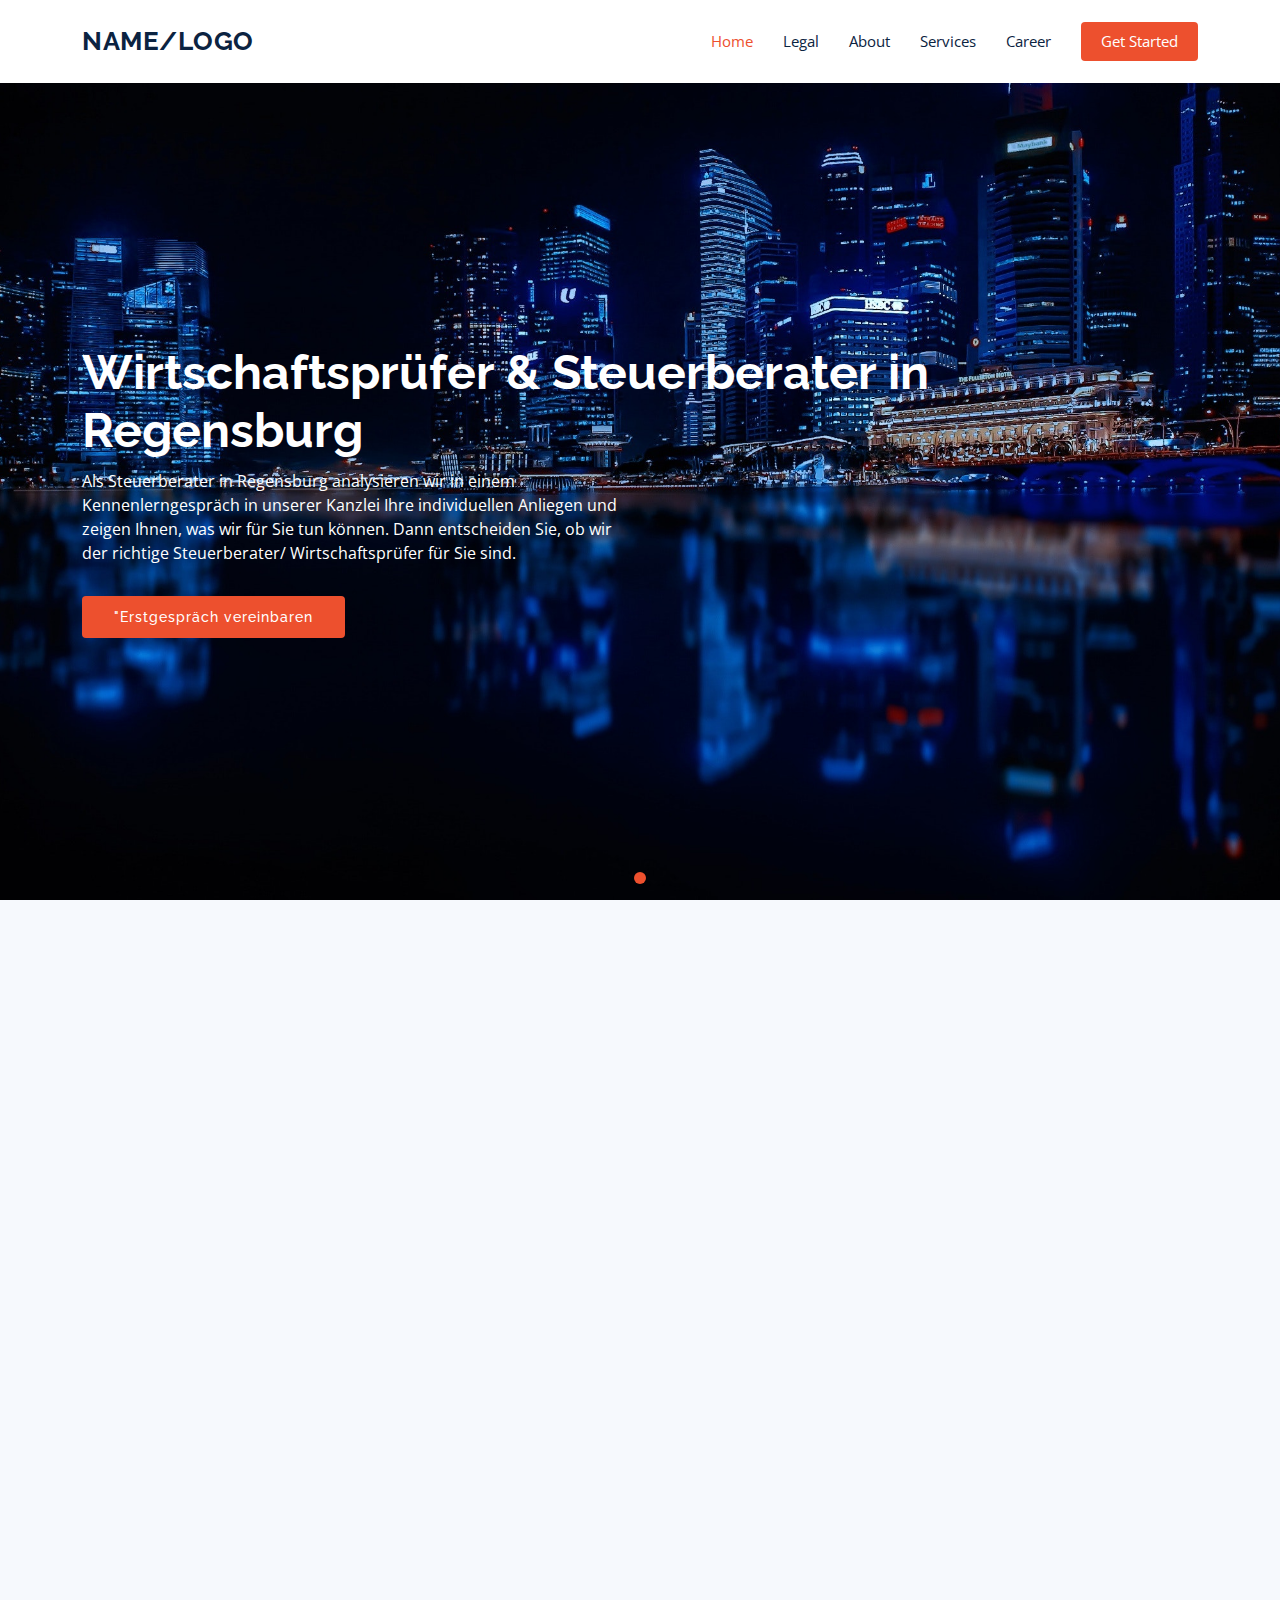
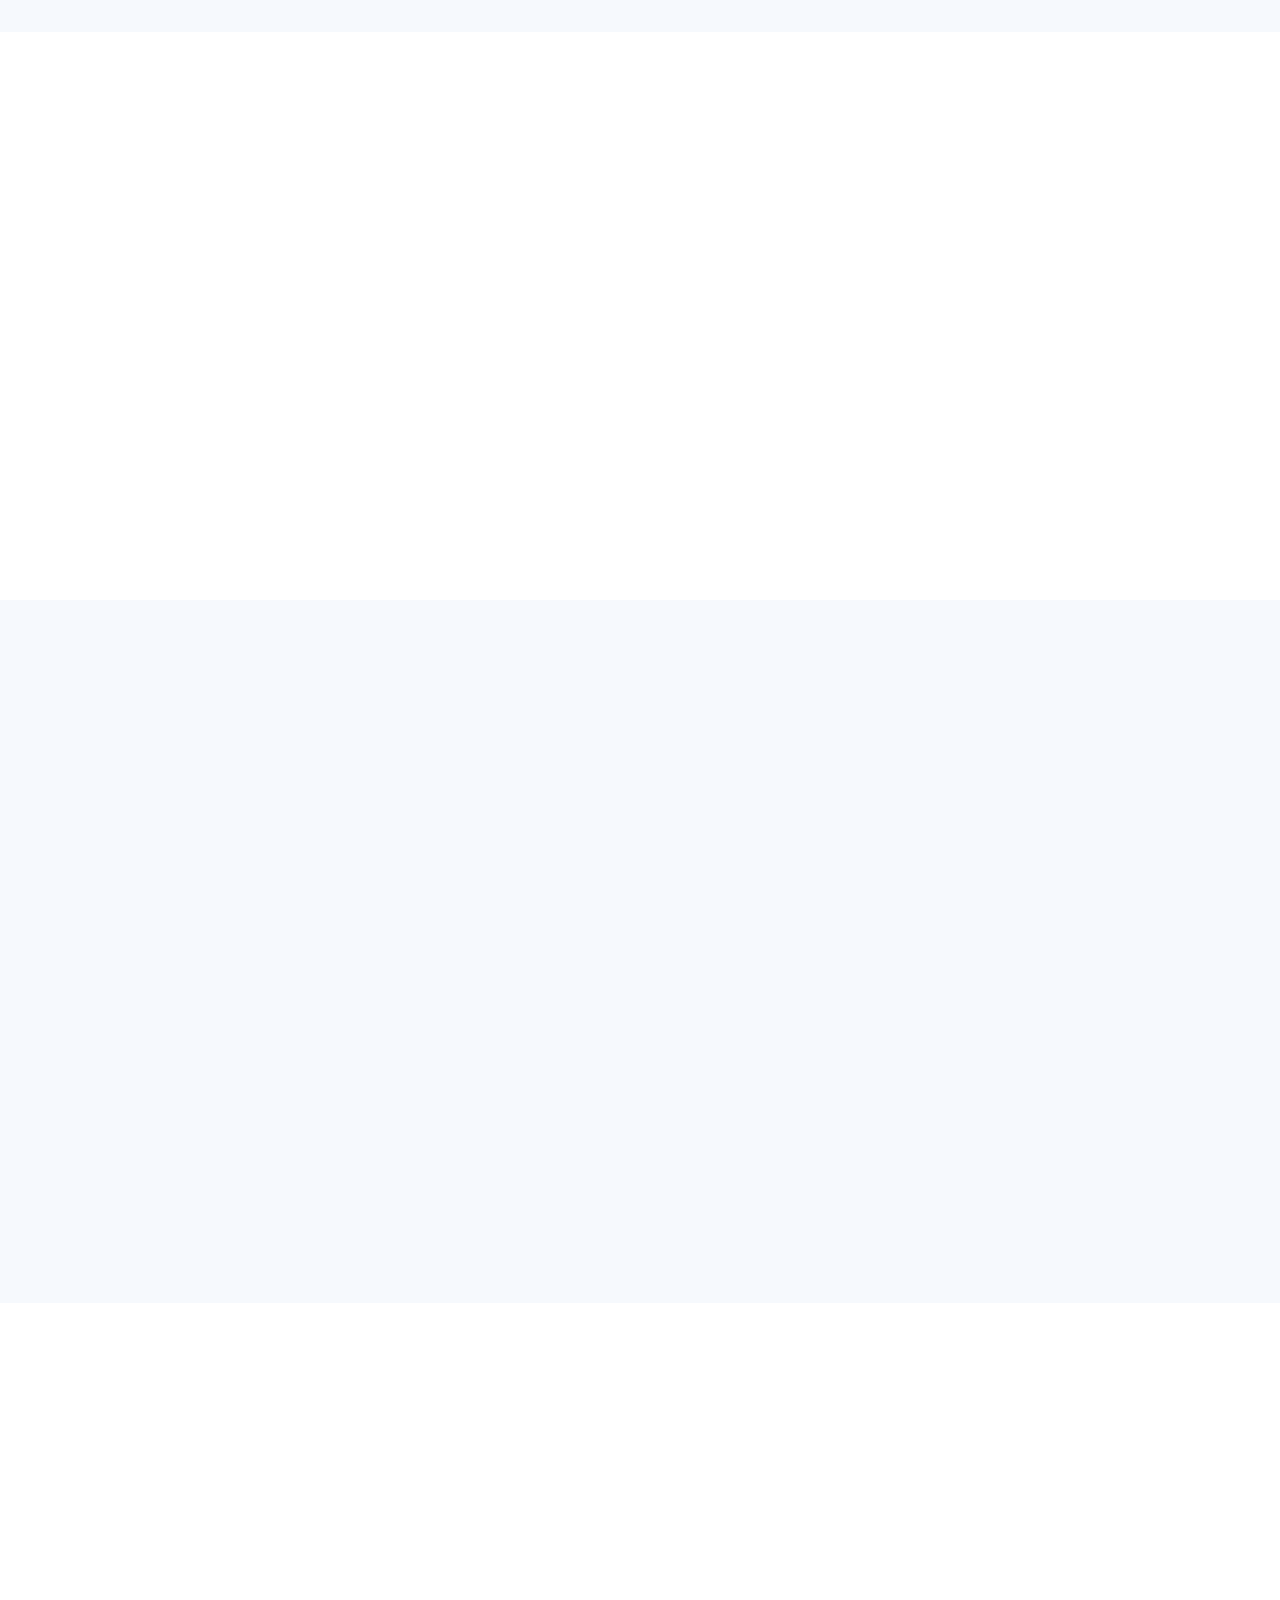
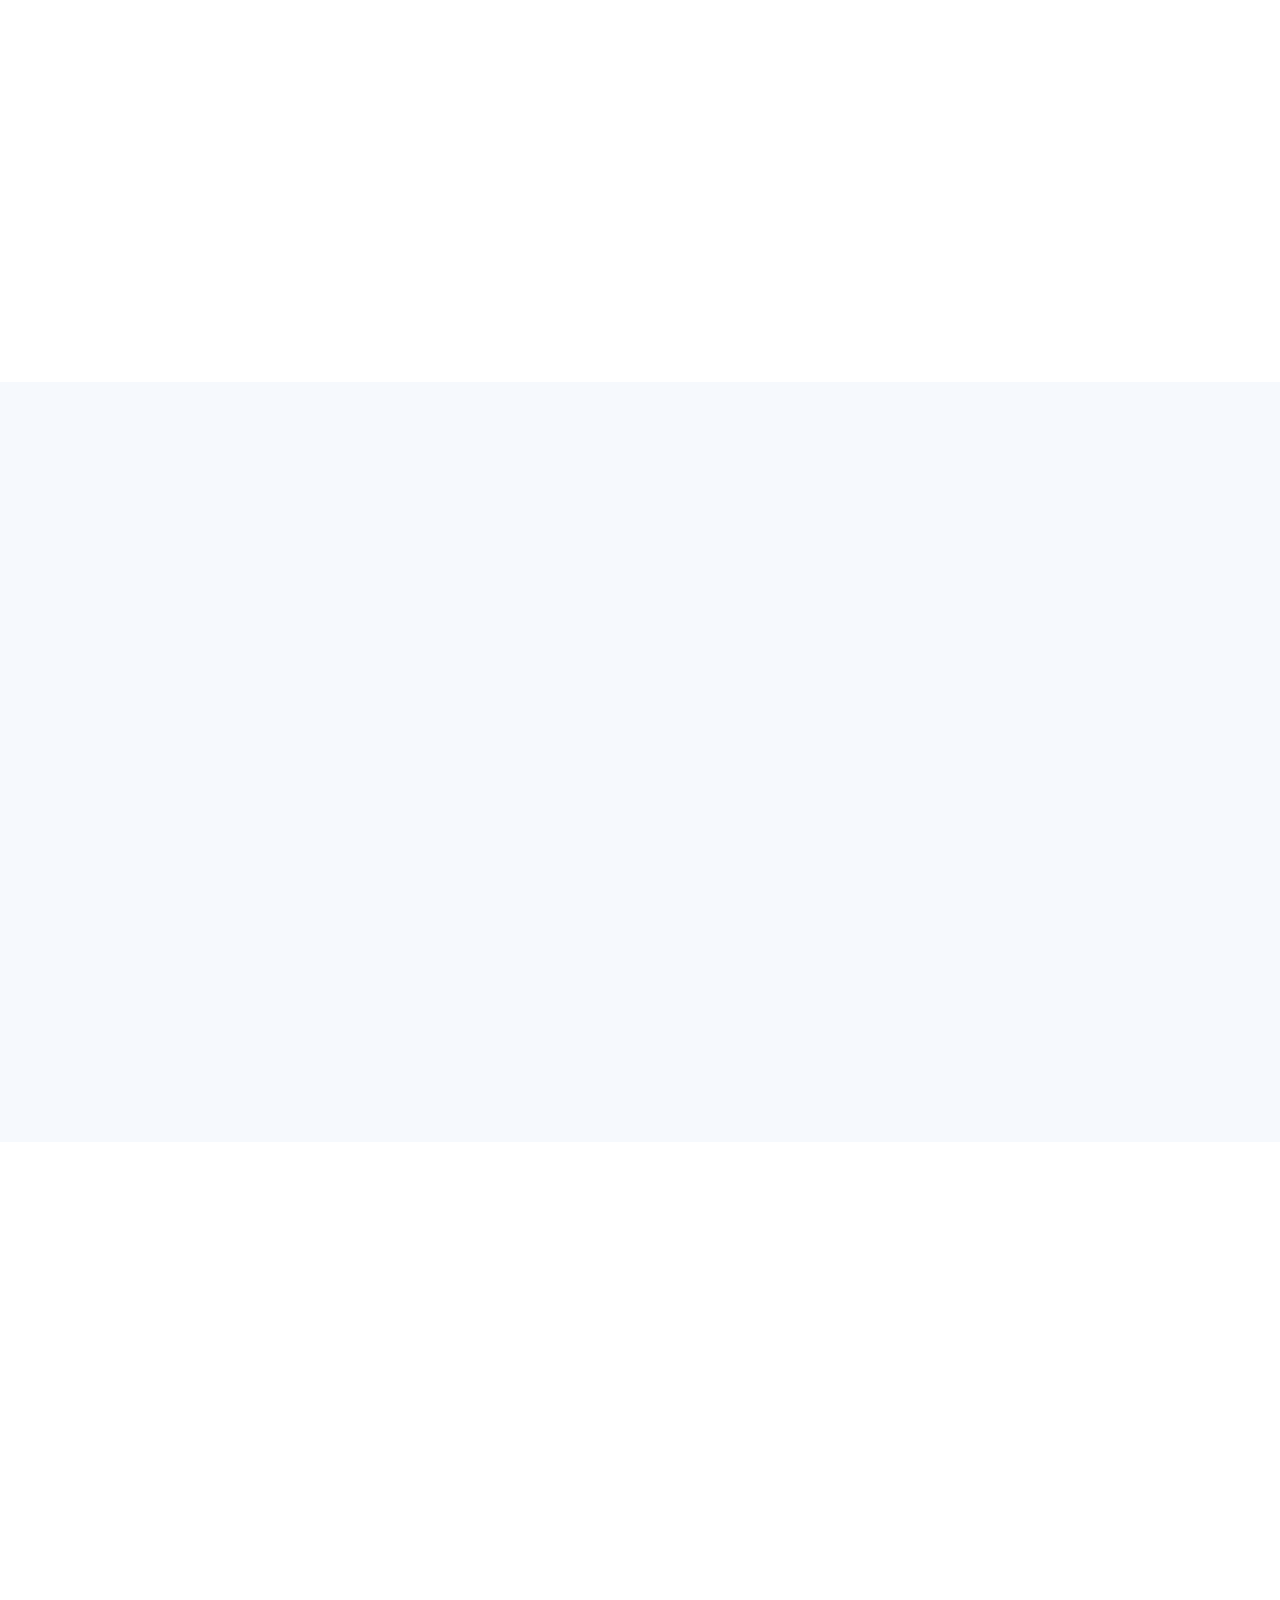
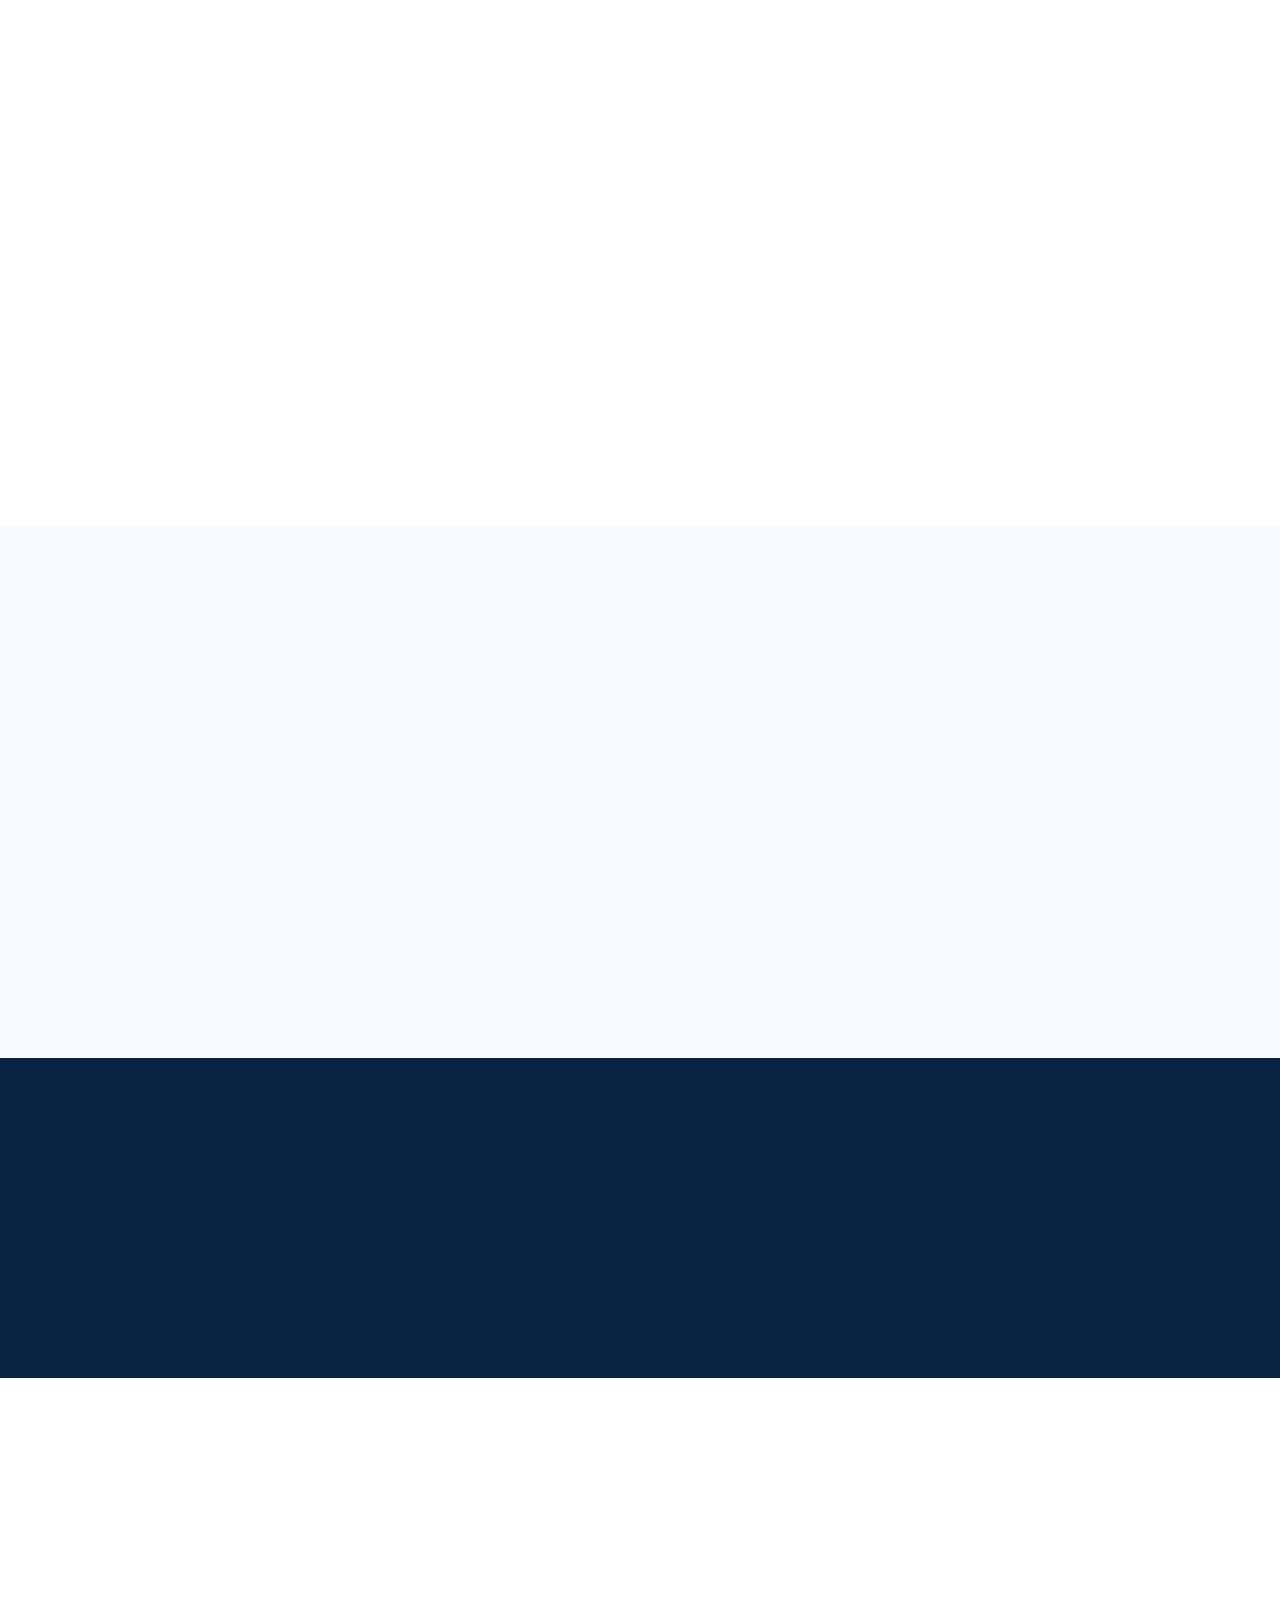
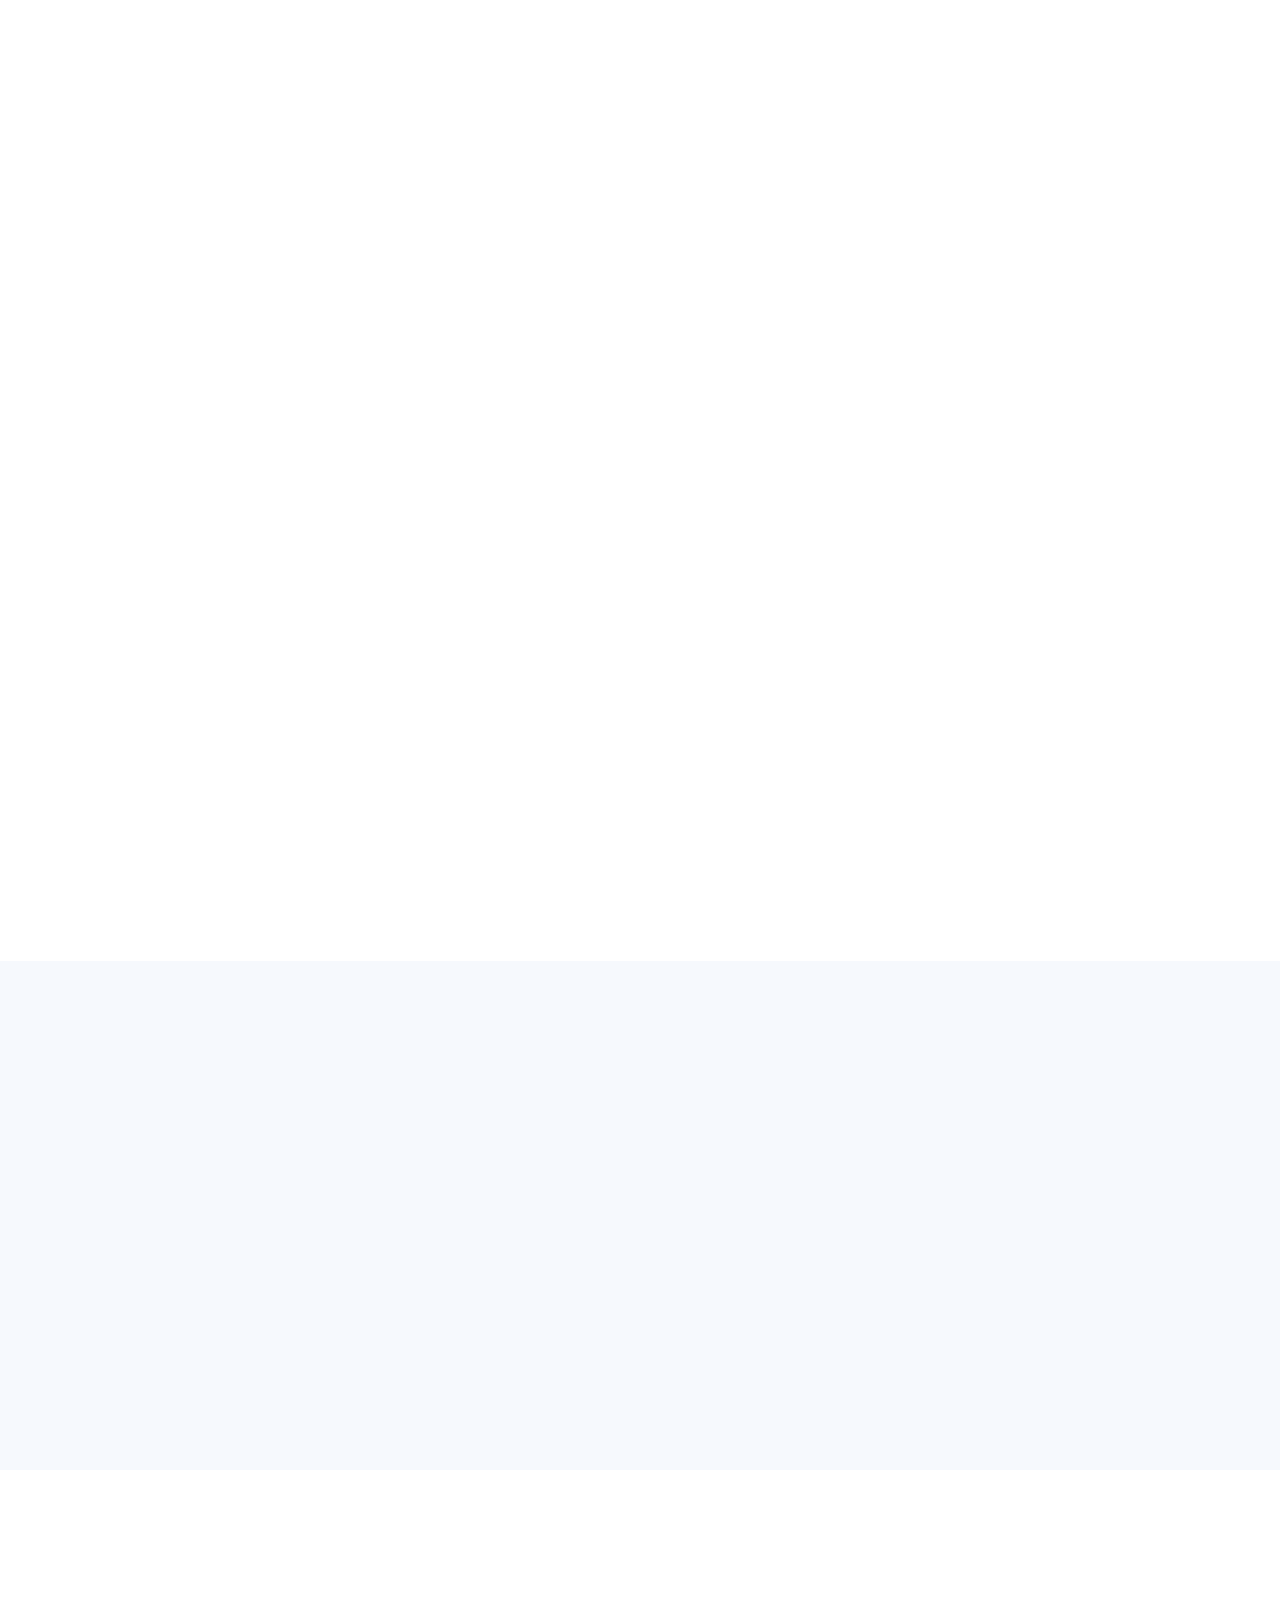
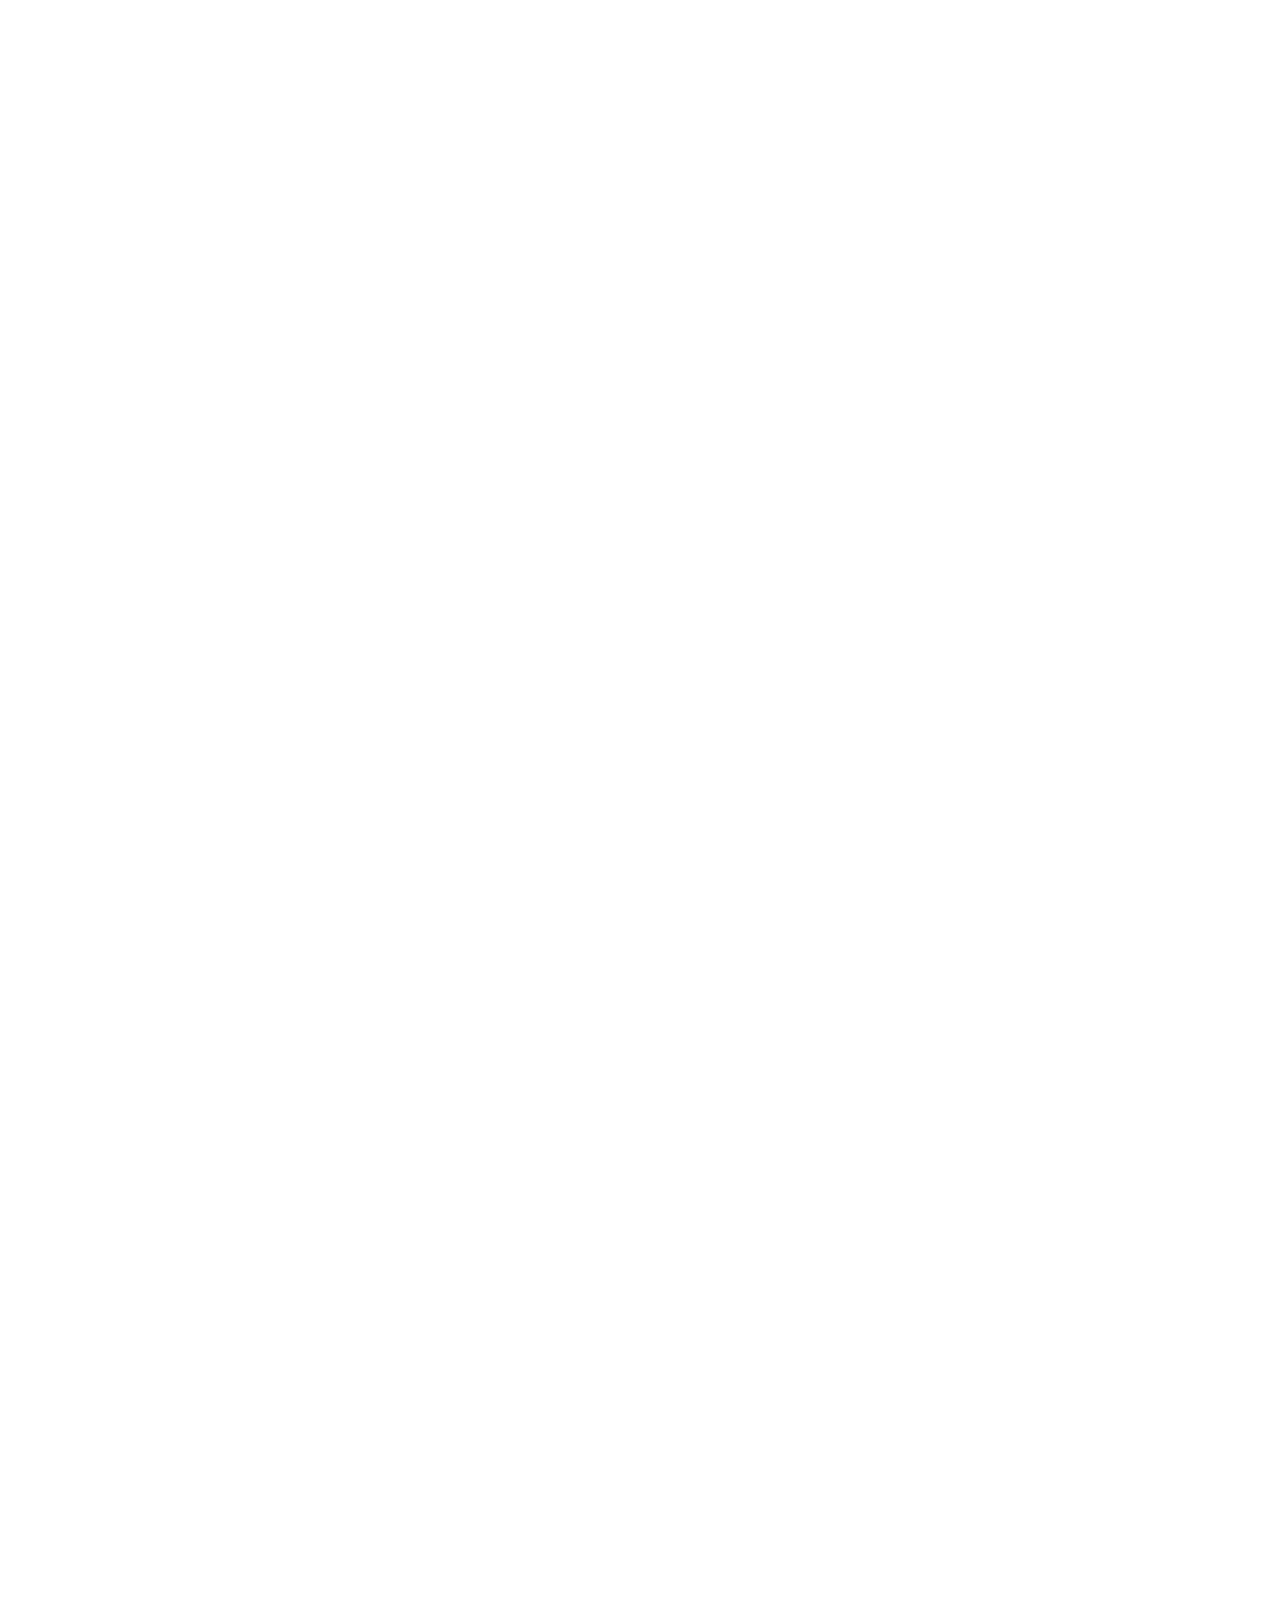
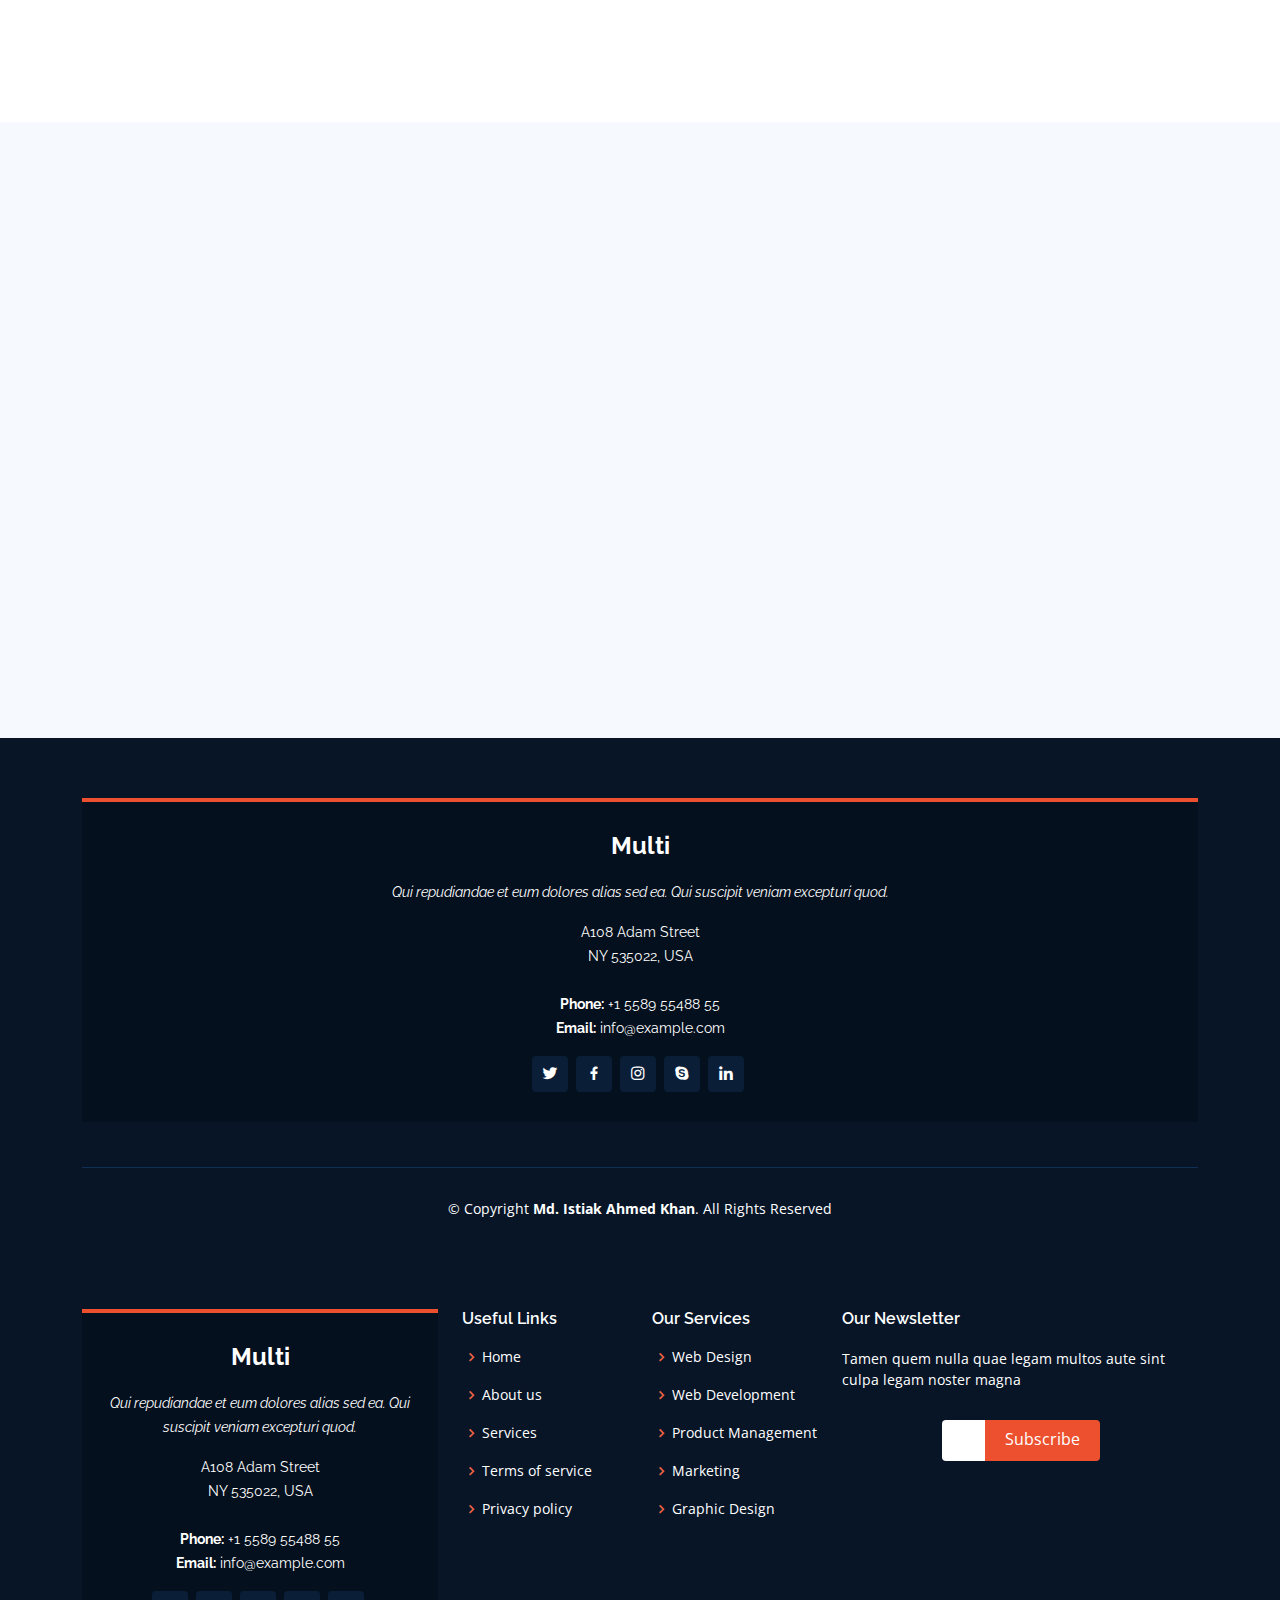
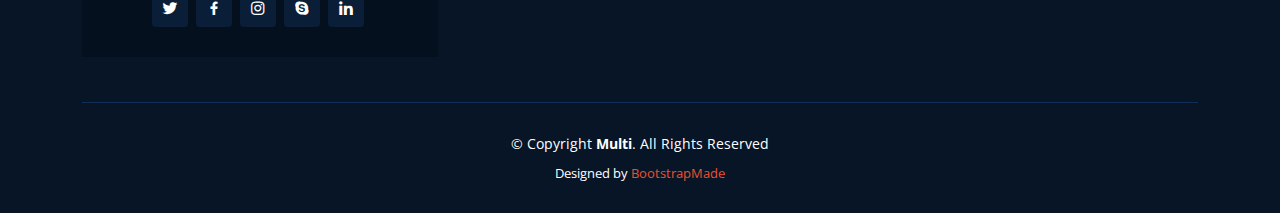
==== commit 64c1127b: "Carer page half" ====
--- a/index.html
+++ b/index.html
@@ -101,7 +101,7 @@
                 <!-- Slide 1 -->
                 <div
                   class="carousel-item active"
-                  style="background-image: url(assets/img/slide/slide-1.jpg)"
+                  style="background-image: url(assets/img/slide/pexels-pixabay-316093.jpg)"
                 >
                   <div class="carousel-container">
                     <div class="container">
@@ -118,8 +118,7 @@
                       <a
                         href="#about"
                         class="btn-get-started animate__animated animate__fadeInUp scrollto"
-                        >"Erstgespräch vereinbaren</a
-                      >
+                        >"Erstgespräch vereinbaren</a>
                     </div>
                   </div>
                 </div>
@@ -259,6 +258,427 @@
       <!-- End Services Section -->
    
       <!--===========Landing page end slide=========-->
+      <section id="testimonials" class="testimonials section-bg">
+        <div class="container" data-aos="fade-up">
+          <div
+            class="testimonials-slider swiper"
+            data-aos="fade-up"
+            data-aos-delay="1000"
+          >
+          
+            <div class="swiper-wrapper">
+              <div class="swiper-slide">
+                <div class="testimonial-wrap">
+                  <img
+                  src="assets/img/slide/teamwork-gdd3898088_1920.jpg"
+                  class="testimonial-img"
+                  alt=""
+                />
+                  <div class="testimonial-item">
+                    <h3>Sie haben steuerliche Fragen oder möchten einen unverbindlichen Gesprächstermin vereinbaren?</h3>
+                    <p>
+                      <i class="bx bxs-quote-alt-left quote-icon-left"></i>
+                      Sie haben Fragen zu Ihrer Steuererklärung oder benötigen Steuerberatung bei Auslandsgeschäften bzw. Unternehmensveränderungen? Wir beraten Sie gerne. Senden Sie uns eine Nachricht über unser Kontaktformular. Wir melden uns umgehend bei Ihnen!
+                      <i class="bx bxs-quote-alt-right quote-icon-right"></i>
+                    </p>
+                    <a href="#about" class="btn-learnmore">Weiter zu unseren Steuernews</a></strong></h7>
+                  </div>
+                </div>
+              </div>
+              <!-- End testimonial item -->
+
+              <div class="swiper-slide">
+                <div class="testimonial-wrap">
+                  <img
+                  src="assets/img/slide/calculator-g794225bef_1920.jpg"
+                  class="testimonial-img"
+                  alt=""
+                />
+                  <div class="testimonial-item">
+                    <h3>Steuernews für Mandanten</h3>
+                    <p>
+                      <i class="bx bxs-quote-alt-left quote-icon-left"></i>
+                      Erfahren Sie laufend aktuelle Informationen sowie steuerliche und gesetzliche Neuerungen. Bleiben Sie informiert, somit können Sie rechtzeitig auf neue Anforderungen und Änderungen reagieren. Verschaffen Sie sich einen Vorsprung!
+                      <i class="bx bxs-quote-alt-right quote-icon-right"></i>
+                    </p>
+                    <a href="#about" class="btn-learnmore">Weiter zu unseren Steuernews</a></strong></h7>
+                  </div>
+                </div>
+              </div>
+              <!-- End testimonial item -->
+
+              <div class="swiper-slide">
+                <div class="testimonial-wrap">
+                  <img
+                  src="assets/img/slide/accountant-accounting-businessman-calculator.jpg"
+                  class="testimonial-img"
+                  alt=""
+                />
+                  <div class="testimonial-item">
+                    <h3>
+                      Besuchen Sie unser Service-Center!
+                  </h3>
+                    <p>
+                      <i class="bx bxs-quote-alt-left quote-icon-left"></i>
+                      In unserem Service-Center finden Sie all unsere Services, von Online-Rechner und Downloads bis hin zu nützlichen Informationen, übersichtlich sortiert, auf einen Blick.
+                      <i class="bx bxs-quote-alt-right quote-icon-right"></i>
+                    </p>
+                    <a href="#about" class="btn-learnmore">Mehr erfahren</a></strong></h7>
+                  </div>
+                </div>
+              </div>
+              <!-- End testimonial item -->
+              
+            </div>
+            <div class="swiper-pagination"></div>
+          </div>
+        </div>
+      </section>
+
+    
+      <!--===========Landing page end slide=========-->
+
+
+
+
+      <!-- ======= About Section ======= -->
+      <section id="about" class="about">
+        <div class="container" data-aos="fade-up">
+          <div class="section-title">
+            <h2>About</h2>
+            <p>About Us</p>
+          </div>
+
+          <div class="row content">
+            <div class="col-lg-6">
+              <p>
+                Lorem ipsum dolor sit amet, consectetur adipiscing elit, sed do
+                eiusmod tempor incididunt ut labore et dolore magna aliqua.
+              </p>
+              <ul>
+                <li>
+                  <i class="ri-check-double-line"></i> Ullamco laboris nisi ut
+                  aliquip ex ea commodo consequat
+                </li>
+                <li>
+                  <i class="ri-check-double-line"></i> Duis aute irure dolor in
+                  reprehenderit in voluptate velit
+                </li>
+                <li>
+                  <i class="ri-check-double-line"></i> Ullamco laboris nisi ut
+                  aliquip ex ea commodo consequat
+                </li>
+              </ul>
+            </div>
+            <div class="col-lg-6 pt-4 pt-lg-0">
+              <p>
+                Ullamco laboris nisi ut aliquip ex ea commodo consequat. Duis
+                aute irure dolor in reprehenderit in voluptate velit esse cillum
+                dolore eu fugiat nulla pariatur. Excepteur sint occaecat
+                cupidatat non proident, sunt in culpa qui officia deserunt
+                mollit anim id est laborum.
+              </p>
+              <a href="#" class="btn-learn-more">Learn More</a>
+            </div>
+          </div>
+        </div>
+      </section>
+      <!-- End About Section -->
+
+      <!-- ======= Counts Section ======= -->
+      <section id="counts" class="counts">
+        <div class="container" data-aos="fade-up">
+          <div class="row no-gutters">
+            <div class="col-lg-3 col-md-6 d-md-flex align-items-md-stretch">
+              <div class="count-box">
+                <i class="bi bi-emoji-smile"></i>
+                <span
+                  data-purecounter-start="0"
+                  data-purecounter-end="232"
+                  data-purecounter-duration="1"
+                  class="purecounter"
+                ></span>
+                <p>
+                  <strong>Happy Clients</strong> consequuntur quae qui deca rode
+                </p>
+                <a href="#">Find out more &raquo;</a>
+              </div>
+            </div>
+
+            <div class="col-lg-3 col-md-6 d-md-flex align-items-md-stretch">
+              <div class="count-box">
+                <i class="bi bi-journal-richtext"></i>
+                <span
+                  data-purecounter-start="0"
+                  data-purecounter-end="521"
+                  data-purecounter-duration="1"
+                  class="purecounter"
+                ></span>
+                <p>
+                  <strong>Projects</strong> adipisci atque cum quia aut numquam
+                  delectus
+                </p>
+                <a href="#">Find out more &raquo;</a>
+              </div>
+            </div>
+
+            <div class="col-lg-3 col-md-6 d-md-flex align-items-md-stretch">
+              <div class="count-box">
+                <i class="bi bi-headset"></i>
+                <span
+                  data-purecounter-start="0"
+                  data-purecounter-end="1463"
+                  data-purecounter-duration="1"
+                  class="purecounter"
+                ></span>
+                <p>
+                  <strong>Hours Of Support</strong> aut commodi quaerat. Aliquam
+                  ratione
+                </p>
+                <a href="#">Find out more &raquo;</a>
+              </div>
+            </div>
+
+            <div class="col-lg-3 col-md-6 d-md-flex align-items-md-stretch">
+              <div class="count-box">
+                <i class="bi bi-people"></i>
+                <span
+                  data-purecounter-start="0"
+                  data-purecounter-end="15"
+                  data-purecounter-duration="1"
+                  class="purecounter"
+                ></span>
+                <p>
+                  <strong>Hard Workers</strong> rerum asperiores dolor molestiae
+                  doloribu
+                </p>
+                <a href="#">Find out more &raquo;</a>
+              </div>
+            </div>
+          </div>
+        </div>
+      </section>
+      <!-- End Counts Section -->
+
+      <!-- ======= Why Us Section ======= -->
+      <section id="why-us" class="why-us section-bg">
+        <div class="container-fluid" data-aos="fade-up">
+          <div class="row">
+            <div
+              class="col-lg-5 align-items-stretch video-box"
+              style="background-image: url('assets/img/why-us.jpg')"
+              data-aos="zoom-in"
+              data-aos-delay="100"
+            >
+              <a
+                href="https://www.youtube.com/watch?v=jDDaplaOz7Q"
+                class="venobox play-btn mb-4"
+                data-vbtype="video"
+                data-autoplay="true"
+              ></a>
+            </div>
+
+            <div
+              class="col-lg-7 d-flex flex-column justify-content-center align-items-stretch"
+            >
+              <div class="content">
+                <h3>
+                  Eum ipsam laborum deleniti
+                  <strong>velit pariatur architecto</strong>
+                </h3>
+                <p>
+                  Lorem ipsum dolor sit amet, consectetur adipiscing elit, sed
+                  do eiusmod tempor incididunt ut labore et dolore magna aliqua.
+                  Duis aute irure dolor in reprehenderit
+                </p>
+              </div>
+
+              <div class="accordion-list">
+                <ul>
+                  <li>
+                    <a
+                      data-bs-toggle="collapse"
+                      class="collapse"
+                      data-bs-target="#accordion-list-1"
+                      ><span>01</span> Non consectetur a erat nam at lectus urna
+                      duis? <i class="bx bx-chevron-down icon-show"></i
+                      ><i class="bx bx-chevron-up icon-close"></i
+                    ></a>
+                    <div
+                      id="accordion-list-1"
+                      class="collapse show"
+                      data-bs-parent=".accordion-list"
+                    >
+                      <p>
+                        Feugiat pretium nibh ipsum consequat. Tempus iaculis
+                        urna id volutpat lacus laoreet non curabitur gravida.
+                        Venenatis lectus magna fringilla urna porttitor rhoncus
+                        dolor purus non.
+                      </p>
+                    </div>
+                  </li>
+
+                  <li>
+                    <a
+                      data-bs-toggle="collapse"
+                      data-bs-target="#accordion-list-2"
+                      class="collapsed"
+                      ><span>02</span> Feugiat scelerisque varius morbi enim
+                      nunc? <i class="bx bx-chevron-down icon-show"></i
+                      ><i class="bx bx-chevron-up icon-close"></i
+                    ></a>
+                    <div
+                      id="accordion-list-2"
+                      class="collapse"
+                      data-bs-parent=".accordion-list"
+                    >
+                      <p>
+                        Dolor sit amet consectetur adipiscing elit pellentesque
+                        habitant morbi. Id interdum velit laoreet id donec
+                        ultrices. Fringilla phasellus faucibus scelerisque
+                        eleifend donec pretium. Est pellentesque elit
+                        ullamcorper dignissim. Mauris ultrices eros in cursus
+                        turpis massa tincidunt dui.
+                      </p>
+                    </div>
+                  </li>
+
+                  <li>
+                    <a
+                      data-bs-toggle="collapse"
+                      data-bs-target="#accordion-list-3"
+                      class="collapsed"
+                      ><span>03</span> Dolor sit amet consectetur adipiscing
+                      elit? <i class="bx bx-chevron-down icon-show"></i
+                      ><i class="bx bx-chevron-up icon-close"></i
+                    ></a>
+                    <div
+                      id="accordion-list-3"
+                      class="collapse"
+                      data-bs-parent=".accordion-list"
+                    >
+                      <p>
+                        Eleifend mi in nulla posuere sollicitudin aliquam
+                        ultrices sagittis orci. Faucibus pulvinar elementum
+                        integer enim. Sem nulla pharetra diam sit amet nisl
+                        suscipit. Rutrum tellus pellentesque eu tincidunt.
+                        Lectus urna duis convallis convallis tellus. Urna
+                        molestie at elementum eu facilisis sed odio morbi quis
+                      </p>
+                    </div>
+                  </li>
+                </ul>
+              </div>
+            </div>
+          </div>
+        </div>
+      </section>
+      <!-- End Why Us Section -->
+
+      <!-- ======= Services Section ======= -->
+      <section id="services" class="services">
+        <div class="container" data-aos="fade-up">
+          <div class="section-title">
+            <h2>Services</h2>
+            <p>Check our Services</p>
+          </div>
+
+          <div class="row">
+            <div
+              class="col-lg-4 col-md-6 d-flex align-items-stretch"
+              data-aos="zoom-in"
+              data-aos-delay="100"
+            >
+              <div class="icon-box">
+                <div class="icon"><i class="bx bxl-dribbble"></i></div>
+                <h4><a href="">Lorem Ipsum</a></h4>
+                <p>
+                  Voluptatum deleniti atque corrupti quos dolores et quas
+                  molestias excepturi
+                </p>
+              </div>
+            </div>
+
+            <div
+              class="col-lg-4 col-md-6 d-flex align-items-stretch mt-4 mt-md-0"
+              data-aos="zoom-in"
+              data-aos-delay="200"
+            >
+              <div class="icon-box">
+                <div class="icon"><i class="bx bx-file"></i></div>
+                <h4><a href="">Sed ut perspiciatis</a></h4>
+                <p>
+                  Duis aute irure dolor in reprehenderit in voluptate velit esse
+                  cillum dolore
+                </p>
+              </div>
+            </div>
+
+            <div
+              class="col-lg-4 col-md-6 d-flex align-items-stretch mt-4 mt-lg-0"
+              data-aos="zoom-in"
+              data-aos-delay="300"
+            >
+              <div class="icon-box">
+                <div class="icon"><i class="bx bx-tachometer"></i></div>
+                <h4><a href="">Magni Dolores</a></h4>
+                <p>
+                  Excepteur sint occaecat cupidatat non proident, sunt in culpa
+                  qui officia
+                </p>
+              </div>
+            </div>
+
+            <div
+              class="col-lg-4 col-md-6 d-flex align-items-stretch mt-4"
+              data-aos="zoom-in"
+              data-aos-delay="100"
+            >
+              <div class="icon-box">
+                <div class="icon"><i class="bx bx-world"></i></div>
+                <h4><a href="">Nemo Enim</a></h4>
+                <p>
+                  At vero eos et accusamus et iusto odio dignissimos ducimus qui
+                  blanditiis
+                </p>
+              </div>
+            </div>
+
+            <div
+              class="col-lg-4 col-md-6 d-flex align-items-stretch mt-4"
+              data-aos="zoom-in"
+              data-aos-delay="200"
+            >
+              <div class="icon-box">
+                <div class="icon"><i class="bx bx-slideshow"></i></div>
+                <h4><a href="">Dele cardo</a></h4>
+                <p>
+                  Quis consequatur saepe eligendi voluptatem consequatur dolor
+                  consequuntur
+                </p>
+              </div>
+            </div>
+
+            <div
+              class="col-lg-4 col-md-6 d-flex align-items-stretch mt-4"
+              data-aos="zoom-in"
+              data-aos-delay="300"
+            >
+              <div class="icon-box">
+                <div class="icon"><i class="bx bx-arch"></i></div>
+                <h4><a href="">Divera don</a></h4>
+                <p>
+                  Modi nostrum vel laborum. Porro fugit error sit minus sapiente
+                  sit aspernatur
+                </p>
+              </div>
+            </div>
+          </div>
+        </div>
+      </section>
+      <!-- End Services Section -->
+
+      <!-- ======= Testimonials Section ======= -->
       <section id="testimonials" class="testimonials section-bg">
         <div class="container" data-aos="fade-up">
           <div class="section-title">
@@ -390,482 +810,6 @@
           </div>
         </div>
       </section>
-
-    
-      <!--===========Landing page end slide=========-->
-
-
-
-
-      <!-- ======= About Section ======= -->
-      <section id="about" class="about">
-        <div class="container" data-aos="fade-up">
-          <div class="section-title">
-            <h2>About</h2>
-            <p>About Us</p>
-          </div>
-
-          <div class="row content">
-            <div class="col-lg-6">
-              <p>
-                Lorem ipsum dolor sit amet, consectetur adipiscing elit, sed do
-                eiusmod tempor incididunt ut labore et dolore magna aliqua.
-              </p>
-              <ul>
-                <li>
-                  <i class="ri-check-double-line"></i> Ullamco laboris nisi ut
-                  aliquip ex ea commodo consequat
-                </li>
-                <li>
-                  <i class="ri-check-double-line"></i> Duis aute irure dolor in
-                  reprehenderit in voluptate velit
-                </li>
-                <li>
-                  <i class="ri-check-double-line"></i> Ullamco laboris nisi ut
-                  aliquip ex ea commodo consequat
-                </li>
-              </ul>
-            </div>
-            <div class="col-lg-6 pt-4 pt-lg-0">
-              <p>
-                Ullamco laboris nisi ut aliquip ex ea commodo consequat. Duis
-                aute irure dolor in reprehenderit in voluptate velit esse cillum
-                dolore eu fugiat nulla pariatur. Excepteur sint occaecat
-                cupidatat non proident, sunt in culpa qui officia deserunt
-                mollit anim id est laborum.
-              </p>
-              <a href="#" class="btn-learn-more">Learn More</a>
-            </div>
-          </div>
-        </div>
-      </section>
-      <!-- End About Section -->
-
-      <!-- ======= Counts Section ======= -->
-      <section id="counts" class="counts">
-        <div class="container" data-aos="fade-up">
-          <div class="row no-gutters">
-            <div class="col-lg-3 col-md-6 d-md-flex align-items-md-stretch">
-              <div class="count-box">
-                <i class="bi bi-emoji-smile"></i>
-                <span
-                  data-purecounter-start="0"
-                  data-purecounter-end="232"
-                  data-purecounter-duration="1"
-                  class="purecounter"
-                ></span>
-                <p>
-                  <strong>Happy Clients</strong> consequuntur quae qui deca rode
-                </p>
-                <a href="#">Find out more &raquo;</a>
-              </div>
-            </div>
-
-            <div class="col-lg-3 col-md-6 d-md-flex align-items-md-stretch">
-              <div class="count-box">
-                <i class="bi bi-journal-richtext"></i>
-                <span
-                  data-purecounter-start="0"
-                  data-purecounter-end="521"
-                  data-purecounter-duration="1"
-                  class="purecounter"
-                ></span>
-                <p>
-                  <strong>Projects</strong> adipisci atque cum quia aut numquam
-                  delectus
-                </p>
-                <a href="#">Find out more &raquo;</a>
-              </div>
-            </div>
-
-            <div class="col-lg-3 col-md-6 d-md-flex align-items-md-stretch">
-              <div class="count-box">
-                <i class="bi bi-headset"></i>
-                <span
-                  data-purecounter-start="0"
-                  data-purecounter-end="1463"
-                  data-purecounter-duration="1"
-                  class="purecounter"
-                ></span>
-                <p>
-                  <strong>Hours Of Support</strong> aut commodi quaerat. Aliquam
-                  ratione
-                </p>
-                <a href="#">Find out more &raquo;</a>
-              </div>
-            </div>
-
-            <div class="col-lg-3 col-md-6 d-md-flex align-items-md-stretch">
-              <div class="count-box">
-                <i class="bi bi-people"></i>
-                <span
-                  data-purecounter-start="0"
-                  data-purecounter-end="15"
-                  data-purecounter-duration="1"
-                  class="purecounter"
-                ></span>
-                <p>
-                  <strong>Hard Workers</strong> rerum asperiores dolor molestiae
-                  doloribu
-                </p>
-                <a href="#">Find out more &raquo;</a>
-              </div>
-            </div>
-          </div>
-        </div>
-      </section>
-      <!-- End Counts Section -->
-
-      <!-- ======= Why Us Section ======= -->
-      <section id="why-us" class="why-us section-bg">
-        <div class="container-fluid" data-aos="fade-up">
-          <div class="row">
-            <div
-              class="col-lg-5 align-items-stretch video-box"
-              style="background-image: url('assets/img/why-us.jpg')"
-              data-aos="zoom-in"
-              data-aos-delay="100"
-            >
-              <a
-                href="https://www.youtube.com/watch?v=jDDaplaOz7Q"
-                class="venobox play-btn mb-4"
-                data-vbtype="video"
-                data-autoplay="true"
-              ></a>
-            </div>
-
-            <div
-              class="col-lg-7 d-flex flex-column justify-content-center align-items-stretch"
-            >
-              <div class="content">
-                <h3>
-                  Eum ipsam laborum deleniti
-                  <strong>velit pariatur architecto</strong>
-                </h3>
-                <p>
-                  Lorem ipsum dolor sit amet, consectetur adipiscing elit, sed
-                  do eiusmod tempor incididunt ut labore et dolore magna aliqua.
-                  Duis aute irure dolor in reprehenderit
-                </p>
-              </div>
-
-              <div class="accordion-list">
-                <ul>
-                  <li>
-                    <a
-                      data-bs-toggle="collapse"
-                      class="collapse"
-                      data-bs-target="#accordion-list-1"
-                      ><span>01</span> Non consectetur a erat nam at lectus urna
-                      duis? <i class="bx bx-chevron-down icon-show"></i
-                      ><i class="bx bx-chevron-up icon-close"></i
-                    ></a>
-                    <div
-                      id="accordion-list-1"
-                      class="collapse show"
-                      data-bs-parent=".accordion-list"
-                    >
-                      <p>
-                        Feugiat pretium nibh ipsum consequat. Tempus iaculis
-                        urna id volutpat lacus laoreet non curabitur gravida.
-                        Venenatis lectus magna fringilla urna porttitor rhoncus
-                        dolor purus non.
-                      </p>
-                    </div>
-                  </li>
-
-                  <li>
-                    <a
-                      data-bs-toggle="collapse"
-                      data-bs-target="#accordion-list-2"
-                      class="collapsed"
-                      ><span>02</span> Feugiat scelerisque varius morbi enim
-                      nunc? <i class="bx bx-chevron-down icon-show"></i
-                      ><i class="bx bx-chevron-up icon-close"></i
-                    ></a>
-                    <div
-                      id="accordion-list-2"
-                      class="collapse"
-                      data-bs-parent=".accordion-list"
-                    >
-                      <p>
-                        Dolor sit amet consectetur adipiscing elit pellentesque
-                        habitant morbi. Id interdum velit laoreet id donec
-                        ultrices. Fringilla phasellus faucibus scelerisque
-                        eleifend donec pretium. Est pellentesque elit
-                        ullamcorper dignissim. Mauris ultrices eros in cursus
-                        turpis massa tincidunt dui.
-                      </p>
-                    </div>
-                  </li>
-
-                  <li>
-                    <a
-                      data-bs-toggle="collapse"
-                      data-bs-target="#accordion-list-3"
-                      class="collapsed"
-                      ><span>03</span> Dolor sit amet consectetur adipiscing
-                      elit? <i class="bx bx-chevron-down icon-show"></i
-                      ><i class="bx bx-chevron-up icon-close"></i
-                    ></a>
-                    <div
-                      id="accordion-list-3"
-                      class="collapse"
-                      data-bs-parent=".accordion-list"
-                    >
-                      <p>
-                        Eleifend mi in nulla posuere sollicitudin aliquam
-                        ultrices sagittis orci. Faucibus pulvinar elementum
-                        integer enim. Sem nulla pharetra diam sit amet nisl
-                        suscipit. Rutrum tellus pellentesque eu tincidunt.
-                        Lectus urna duis convallis convallis tellus. Urna
-                        molestie at elementum eu facilisis sed odio morbi quis
-                      </p>
-                    </div>
-                  </li>
-                </ul>
-              </div>
-            </div>
-          </div>
-        </div>
-      </section>
-      <!-- End Why Us Section -->
-
-      <!-- ======= Services Section ======= -->
-      <section id="services" class="services">
-        <div class="container" data-aos="fade-up">
-          <div class="section-title">
-            <h2>Services</h2>
-            <p>Check our Services</p>
-          </div>
-
-          <div class="row">
-            <div
-              class="col-lg-4 col-md-6 d-flex align-items-stretch"
-              data-aos="zoom-in"
-              data-aos-delay="100"
-            >
-              <div class="icon-box">
-                <div class="icon"><i class="bx bxl-dribbble"></i></div>
-                <h4><a href="">Lorem Ipsum</a></h4>
-                <p>
-                  Voluptatum deleniti atque corrupti quos dolores et quas
-                  molestias excepturi
-                </p>
-              </div>
-            </div>
-
-            <div
-              class="col-lg-4 col-md-6 d-flex align-items-stretch mt-4 mt-md-0"
-              data-aos="zoom-in"
-              data-aos-delay="200"
-            >
-              <div class="icon-box">
-                <div class="icon"><i class="bx bx-file"></i></div>
-                <h4><a href="">Sed ut perspiciatis</a></h4>
-                <p>
-                  Duis aute irure dolor in reprehenderit in voluptate velit esse
-                  cillum dolore
-                </p>
-              </div>
-            </div>
-
-            <div
-              class="col-lg-4 col-md-6 d-flex align-items-stretch mt-4 mt-lg-0"
-              data-aos="zoom-in"
-              data-aos-delay="300"
-            >
-              <div class="icon-box">
-                <div class="icon"><i class="bx bx-tachometer"></i></div>
-                <h4><a href="">Magni Dolores</a></h4>
-                <p>
-                  Excepteur sint occaecat cupidatat non proident, sunt in culpa
-                  qui officia
-                </p>
-              </div>
-            </div>
-
-            <div
-              class="col-lg-4 col-md-6 d-flex align-items-stretch mt-4"
-              data-aos="zoom-in"
-              data-aos-delay="100"
-            >
-              <div class="icon-box">
-                <div class="icon"><i class="bx bx-world"></i></div>
-                <h4><a href="">Nemo Enim</a></h4>
-                <p>
-                  At vero eos et accusamus et iusto odio dignissimos ducimus qui
-                  blanditiis
-                </p>
-              </div>
-            </div>
-
-            <div
-              class="col-lg-4 col-md-6 d-flex align-items-stretch mt-4"
-              data-aos="zoom-in"
-              data-aos-delay="200"
-            >
-              <div class="icon-box">
-                <div class="icon"><i class="bx bx-slideshow"></i></div>
-                <h4><a href="">Dele cardo</a></h4>
-                <p>
-                  Quis consequatur saepe eligendi voluptatem consequatur dolor
-                  consequuntur
-                </p>
-              </div>
-            </div>
-
-            <div
-              class="col-lg-4 col-md-6 d-flex align-items-stretch mt-4"
-              data-aos="zoom-in"
-              data-aos-delay="300"
-            >
-              <div class="icon-box">
-                <div class="icon"><i class="bx bx-arch"></i></div>
-                <h4><a href="">Divera don</a></h4>
-                <p>
-                  Modi nostrum vel laborum. Porro fugit error sit minus sapiente
-                  sit aspernatur
-                </p>
-              </div>
-            </div>
-          </div>
-        </div>
-      </section>
-      <!-- End Services Section -->
-
-      <!-- ======= Testimonials Section ======= -->
-      <section id="testimonials" class="testimonials section-bg">
-        <div class="container" data-aos="fade-up">
-          <div class="section-title">
-            <h2>Testimonials</h2>
-            <p>Testimonials</p>
-          </div>
-
-          <div
-            class="testimonials-slider swiper"
-            data-aos="fade-up"
-            data-aos-delay="100"
-          >
-            <div class="swiper-wrapper">
-              <div class="swiper-slide">
-                <div class="testimonial-wrap">
-                  <div class="testimonial-item">
-                    <img
-                      src="assets/img/testimonials/testimonials-1.jpg"
-                      class="testimonial-img"
-                      alt=""
-                    />
-                    <h3>Saul Goodman</h3>
-                    <h4>Ceo &amp; Founder</h4>
-                    <p>
-                      <i class="bx bxs-quote-alt-left quote-icon-left"></i>
-                      Proin iaculis purus consequat sem cure digni ssim donec
-                      porttitora entum suscipit rhoncus. Accusantium quam,
-                      ultricies eget id, aliquam eget nibh et. Maecen aliquam,
-                      risus at semper.
-                      <i class="bx bxs-quote-alt-right quote-icon-right"></i>
-                    </p>
-                  </div>
-                </div>
-              </div>
-              <!-- End testimonial item -->
-
-              <div class="swiper-slide">
-                <div class="testimonial-wrap">
-                  <div class="testimonial-item">
-                    <img
-                      src="assets/img/testimonials/testimonials-2.jpg"
-                      class="testimonial-img"
-                      alt=""
-                    />
-                    <h3>Sara Wilsson</h3>
-                    <h4>Designer</h4>
-                    <p>
-                      <i class="bx bxs-quote-alt-left quote-icon-left"></i>
-                      Export tempor illum tamen malis malis eram quae irure esse
-                      labore quem cillum quid cillum eram malis quorum velit
-                      fore eram velit sunt aliqua noster fugiat irure amet legam
-                      anim culpa.
-                      <i class="bx bxs-quote-alt-right quote-icon-right"></i>
-                    </p>
-                  </div>
-                </div>
-              </div>
-              <!-- End testimonial item -->
-
-              <div class="swiper-slide">
-                <div class="testimonial-wrap">
-                  <div class="testimonial-item">
-                    <img
-                      src="assets/img/testimonials/testimonials-3.jpg"
-                      class="testimonial-img"
-                      alt=""
-                    />
-                    <h3>Jena Karlis</h3>
-                    <h4>Store Owner</h4>
-                    <p>
-                      <i class="bx bxs-quote-alt-left quote-icon-left"></i>
-                      Enim nisi quem export duis labore cillum quae magna enim
-                      sint quorum nulla quem veniam duis minim tempor labore
-                      quem eram duis noster aute amet eram fore quis sint minim.
-                      <i class="bx bxs-quote-alt-right quote-icon-right"></i>
-                    </p>
-                  </div>
-                </div>
-              </div>
-              <!-- End testimonial item -->
-
-              <div class="swiper-slide">
-                <div class="testimonial-wrap">
-                  <div class="testimonial-item">
-                    <img
-                      src="assets/img/testimonials/testimonials-4.jpg"
-                      class="testimonial-img"
-                      alt=""
-                    />
-                    <h3>Matt Brandon</h3>
-                    <h4>Freelancer</h4>
-                    <p>
-                      <i class="bx bxs-quote-alt-left quote-icon-left"></i>
-                      Fugiat enim eram quae cillum dolore dolor amet nulla culpa
-                      multos export minim fugiat minim velit minim dolor enim
-                      duis veniam ipsum anim magna sunt elit fore quem dolore
-                      labore illum veniam.
-                      <i class="bx bxs-quote-alt-right quote-icon-right"></i>
-                    </p>
-                  </div>
-                </div>
-              </div>
-              <!-- End testimonial item -->
-
-              <div class="swiper-slide">
-                <div class="testimonial-wrap">
-                  <div class="testimonial-item">
-                    <img
-                      src="assets/img/testimonials/testimonials-5.jpg"
-                      class="testimonial-img"
-                      alt=""
-                    />
-                    <h3>John Larson</h3>
-                    <h4>Entrepreneur</h4>
-                    <p>
-                      <i class="bx bxs-quote-alt-left quote-icon-left"></i>
-                      Quis quorum aliqua sint quem legam fore sunt eram irure
-                      aliqua veniam tempor noster veniam enim culpa labore duis
-                      sunt culpa nulla illum cillum fugiat legam esse veniam
-                      culpa fore nisi cillum quid.
-                      <i class="bx bxs-quote-alt-right quote-icon-right"></i>
-                    </p>
-                  </div>
-                </div>
-              </div>
-              <!-- End testimonial item -->
-            </div>
-            <div class="swiper-pagination"></div>
-          </div>
-        </div>
-      </section>
       <!-- End Testimonials Section -->
 
       <!-- ======= Cta Section ======= -->
@@ -1548,6 +1492,56 @@
       <!-- End Contact Section -->
     </main>
     <!-- End #main -->
+
+        <!-- ======= Footer ======= -->
+        <footer id="footer">
+          <div class="footer-top">
+            <div class="container">
+              <div class="row">
+                <div >
+                  <div class="footer-info">
+                    <h3>Multi</h3>
+                    <p class="pb-3">
+                      <em
+                        >Qui repudiandae et eum dolores alias sed ea. Qui suscipit
+                        veniam excepturi quod.</em
+                      >
+                    </p>
+                    <p>
+                      A108 Adam Street <br />
+                      NY 535022, USA<br /><br />
+                      <strong>Phone:</strong> +1 5589 55488 55<br />
+                      <strong>Email:</strong> info@example.com<br />
+                    </p>
+                    <div class="social-links mt-3">
+                      <a href="#" class="twitter"><i class="bx bxl-twitter"></i></a>
+                      <a href="#" class="facebook"
+                        ><i class="bx bxl-facebook"></i
+                      ></a>
+                      <a href="#" class="instagram"
+                        ><i class="bx bxl-instagram"></i
+                      ></a>
+                      <a href="#" class="google-plus"
+                        ><i class="bx bxl-skype"></i
+                      ></a>
+                      <a href="#" class="linkedin"
+                        ><i class="bx bxl-linkedin"></i
+                      ></a>
+                    </div>
+                  </div>
+                </div>
+              </div>
+            </div>
+          </div>
+    
+          <div class="container">
+            <div class="copyright">
+              &copy; Copyright <strong><span>Md. Istiak Ahmed Khan</span></strong
+              >. All Rights Reserved
+            </div>
+          </div>
+        </footer>
+        <!-- End Footer -->
 
     <!-- ======= Footer ======= -->
     <footer id="footer">
@@ -1657,15 +1651,11 @@
           >. All Rights Reserved
         </div>
         <div class="credits">
-          <!-- All the links in the footer should remain intact. -->
-          <!-- You can delete the links only if you purchased the pro version. -->
-          <!-- Licensing information: https://bootstrapmade.com/license/ -->
-          <!-- Purchase the pro version with working PHP/AJAX contact form: https://bootstrapmade.com/multi-responsive-bootstrap-template/ -->
           Designed by <a href="https://bootstrapmade.com/">BootstrapMade</a>
         </div>
       </div>
-    </footer>
-    <!-- End Footer -->
+    </footer> 
+  <!--============end footer=======================-->
 
     <div id="preloader"></div>
     <a
--- a/assets/css/style.css
+++ b/assets/css/style.css
@@ -533,7 +533,8 @@
 }
 
 #hero .btn-get-started:hover {
-  background: #ef6445;
+  background: #ed502e;
+  scale: 1.2;
 }
 
 @media (max-width: 992px) {
@@ -1097,15 +1098,26 @@
 .testimonials .testimonial-item {
   box-sizing: content-box;
   padding: 30px 30px 30px 60px;
-  margin: 30px 15px;
+  #margin: 30px 15px;
   min-height: 200px;
   box-shadow: 0px 0px 20px 0px rgba(11, 35, 65, 0.1);
   position: relative;
   background: #fff;
 }
 
+.testimonials .testimonial-img {
+  height: 275px;
+  width: 275px;
+  border-radius: 50%;
+  padding-top: 5px;
+  padding-bottom: 5px;
+  min-height: 200px;
+  position: relative;
+}
+
+
 .testimonials .testimonial-item .testimonial-img {
-  width: 90px;
+  width: 100px;
   border-radius: 10px;
   border: 6px solid #fff;
   position: absolute;
@@ -1165,6 +1177,33 @@
 .testimonials .swiper-pagination .swiper-pagination-bullet-active {
   background-color: #ed502e;
 }
+
+
+.testimonials .testimonial-item .btn-learnmore{
+  font-family: "Raleway", sans-serif;
+  font-weight: 600;
+  font-size: 14px;
+  letter-spacing: 1px;
+  display: inline-block;
+  padding: 12px 20px;
+  border-radius: 5px;
+  transition: 0.3s;
+  line-height: 1;
+  color:#0b2341;
+  -webkit-animation-delay: 0.8s;
+  animation-delay: 0.8s;
+  margin-top: 20px;
+  margin-bottom:20px;
+  border: 2px solid #0b2341;
+}
+
+.testimonials .testimonial-item .btn-learnmore:hover {
+  background: #ed502e;
+  color: #fff;
+  text-decoration: none;
+}
+
+
 
 /*--------------------------------------------------------------
 # Cta
@@ -1800,6 +1839,7 @@
 
 #footer .footer-top {
   padding: 60px 0 30px 0;
+  justify-content: center;
 }
 
 #footer .footer-top .footer-info {
@@ -1892,18 +1932,29 @@
   color: #ef6445;
 }
 
+
 #footer .footer-top .footer-newsletter form {
   margin-top: 30px;
   background: #fff;
   padding: 6px 10px;
   position: relative;
   border-radius: 4px;
+  margin-bottom: 50px;
+  margin-left: 100px;
+  margin-right: 100px;
+}
+
+.center {
+  margin: auto;
+  width: 50%;
+  border: 1.5px solid #ef6445;
+  padding: 10px;
 }
 
 #footer .footer-top .footer-newsletter form input[type=email] {
   border: 0;
   padding: 4px;
-  width: calc(100% - 110px);
+  width: 60%;
 }
 
 #footer .footer-top .footer-newsletter form input[type=submit] {
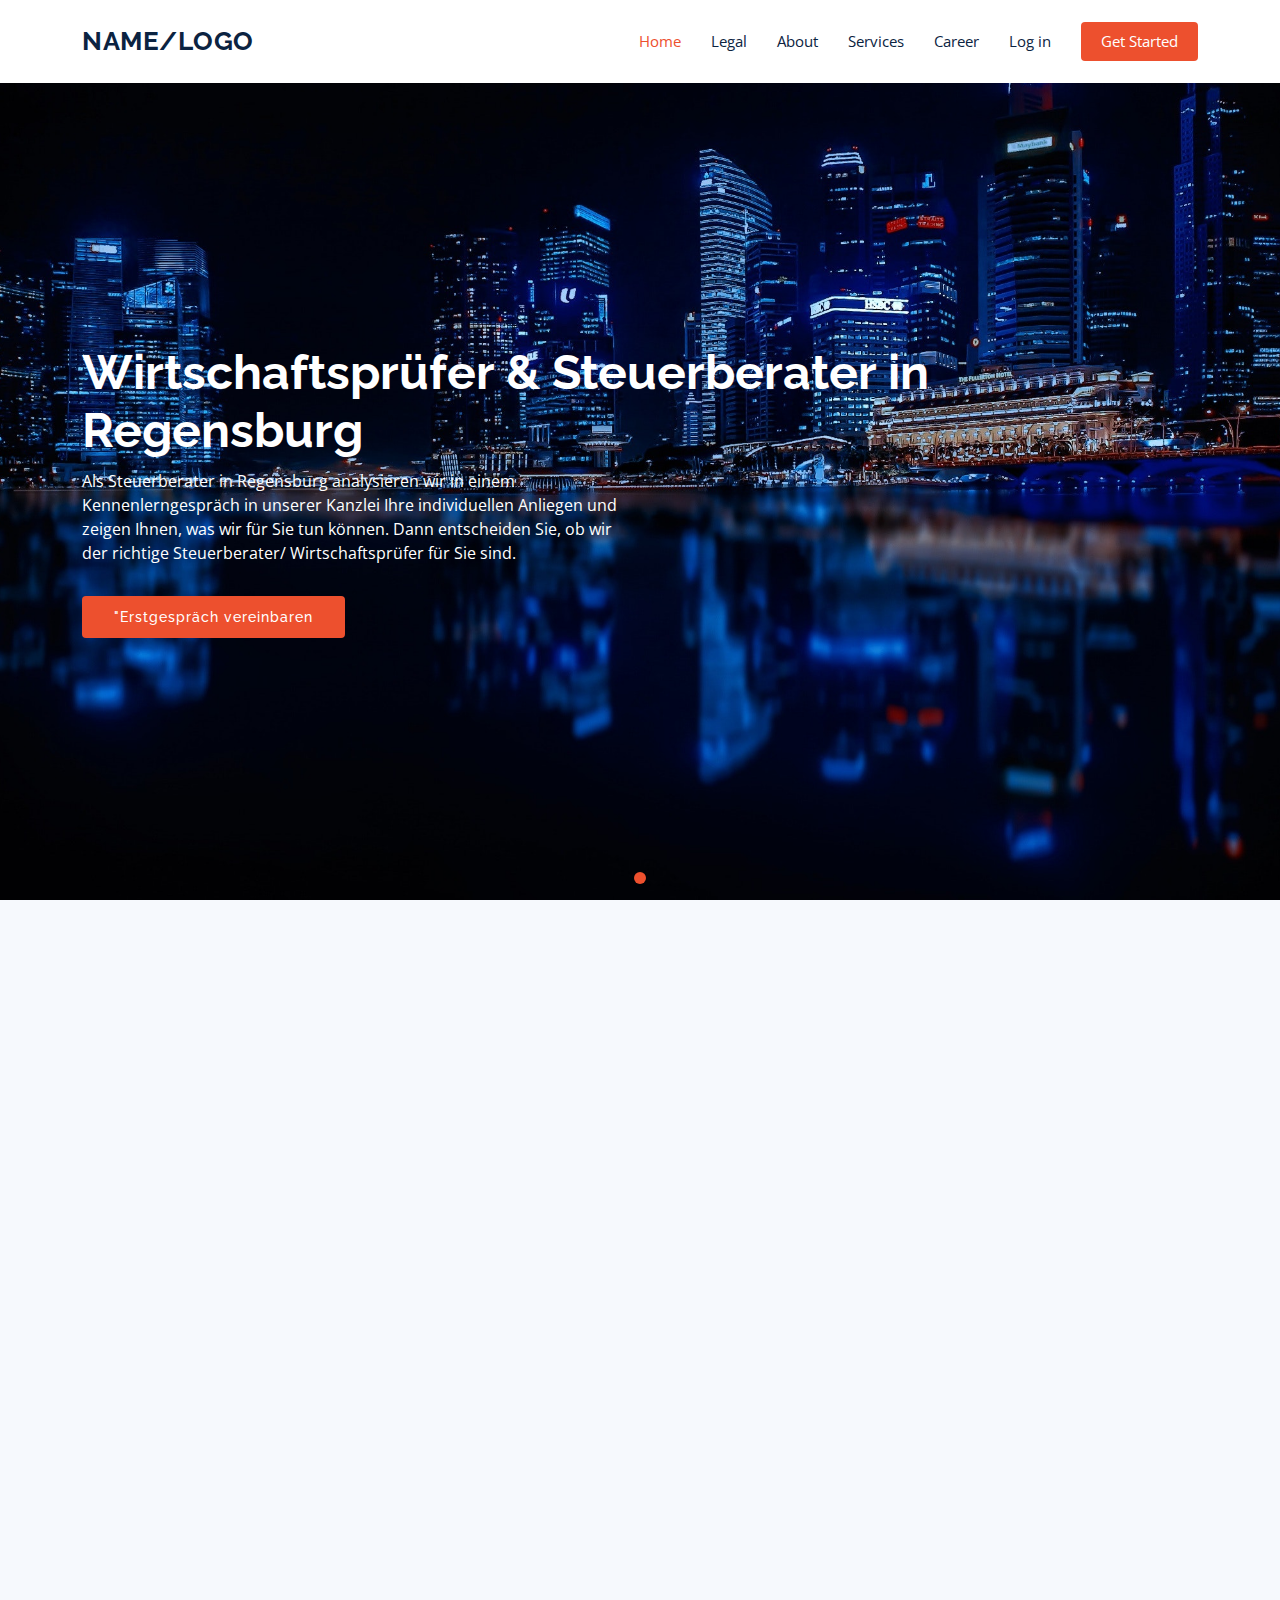
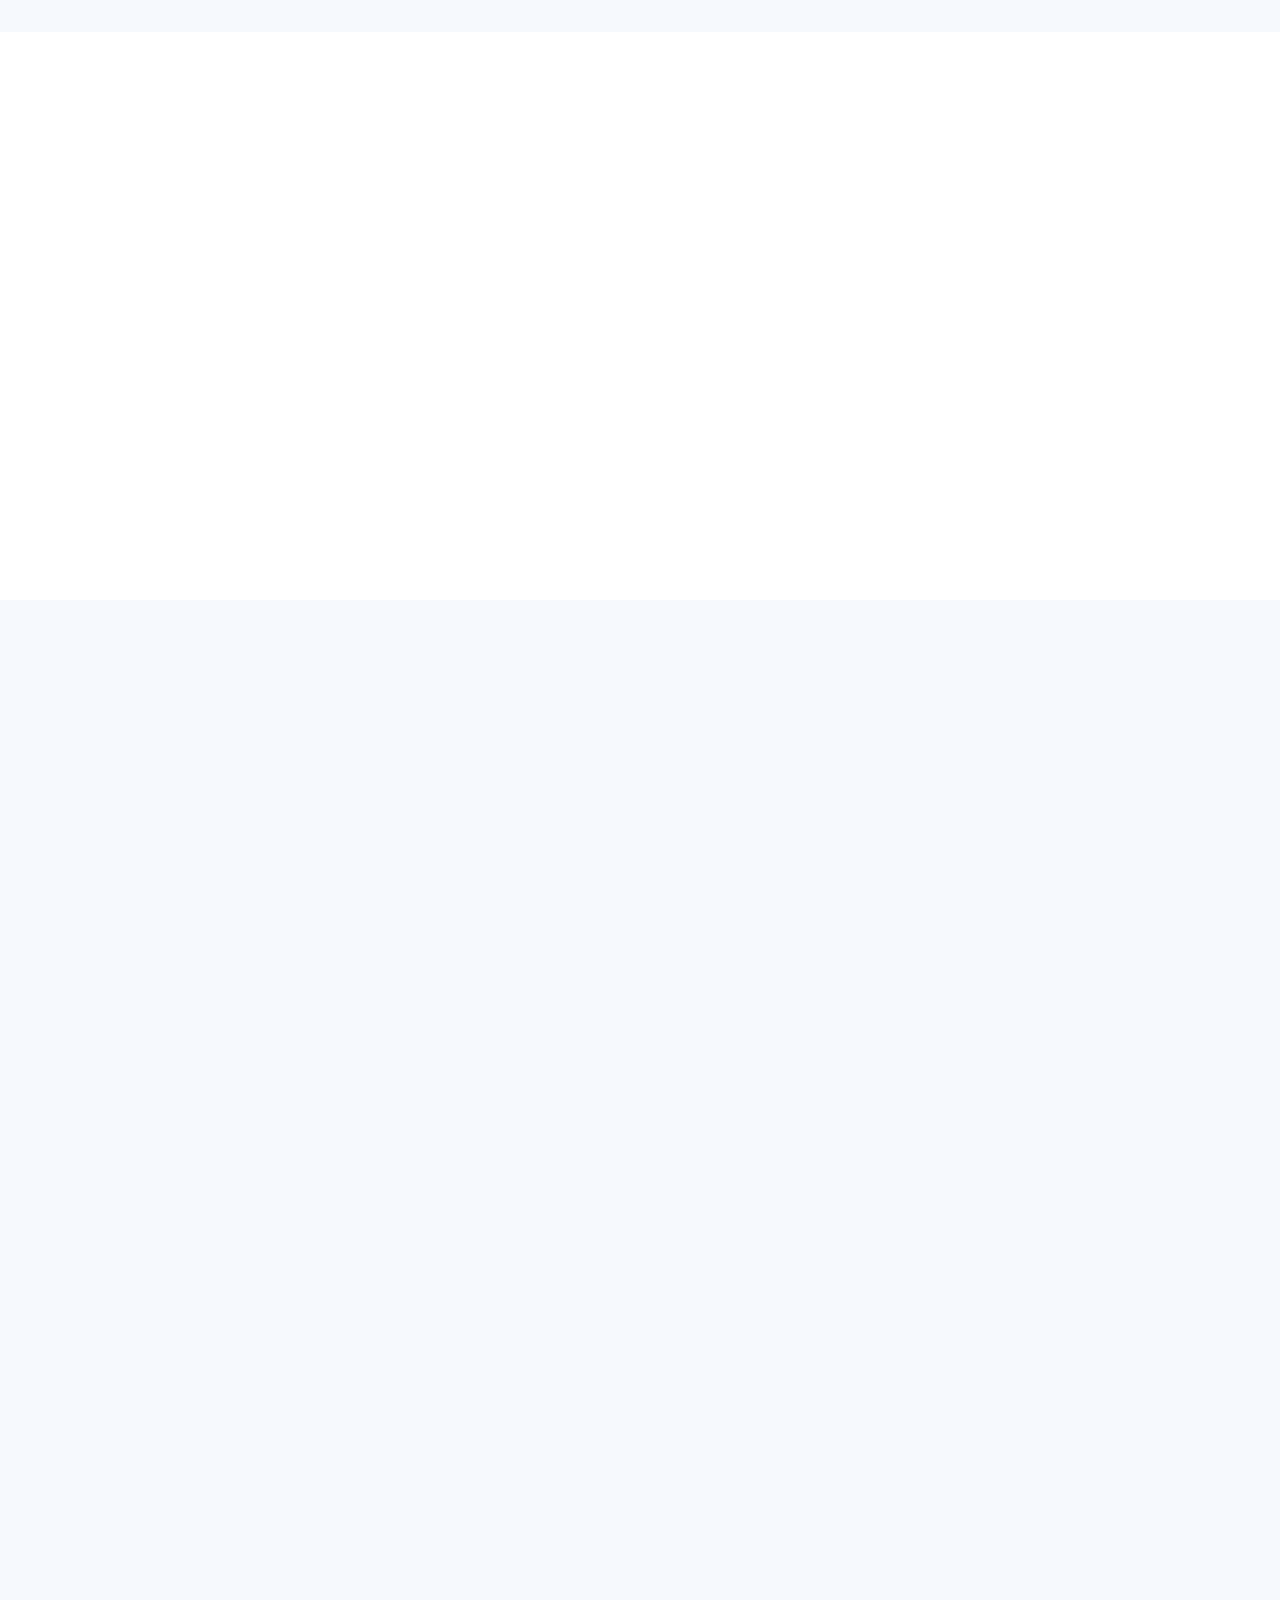
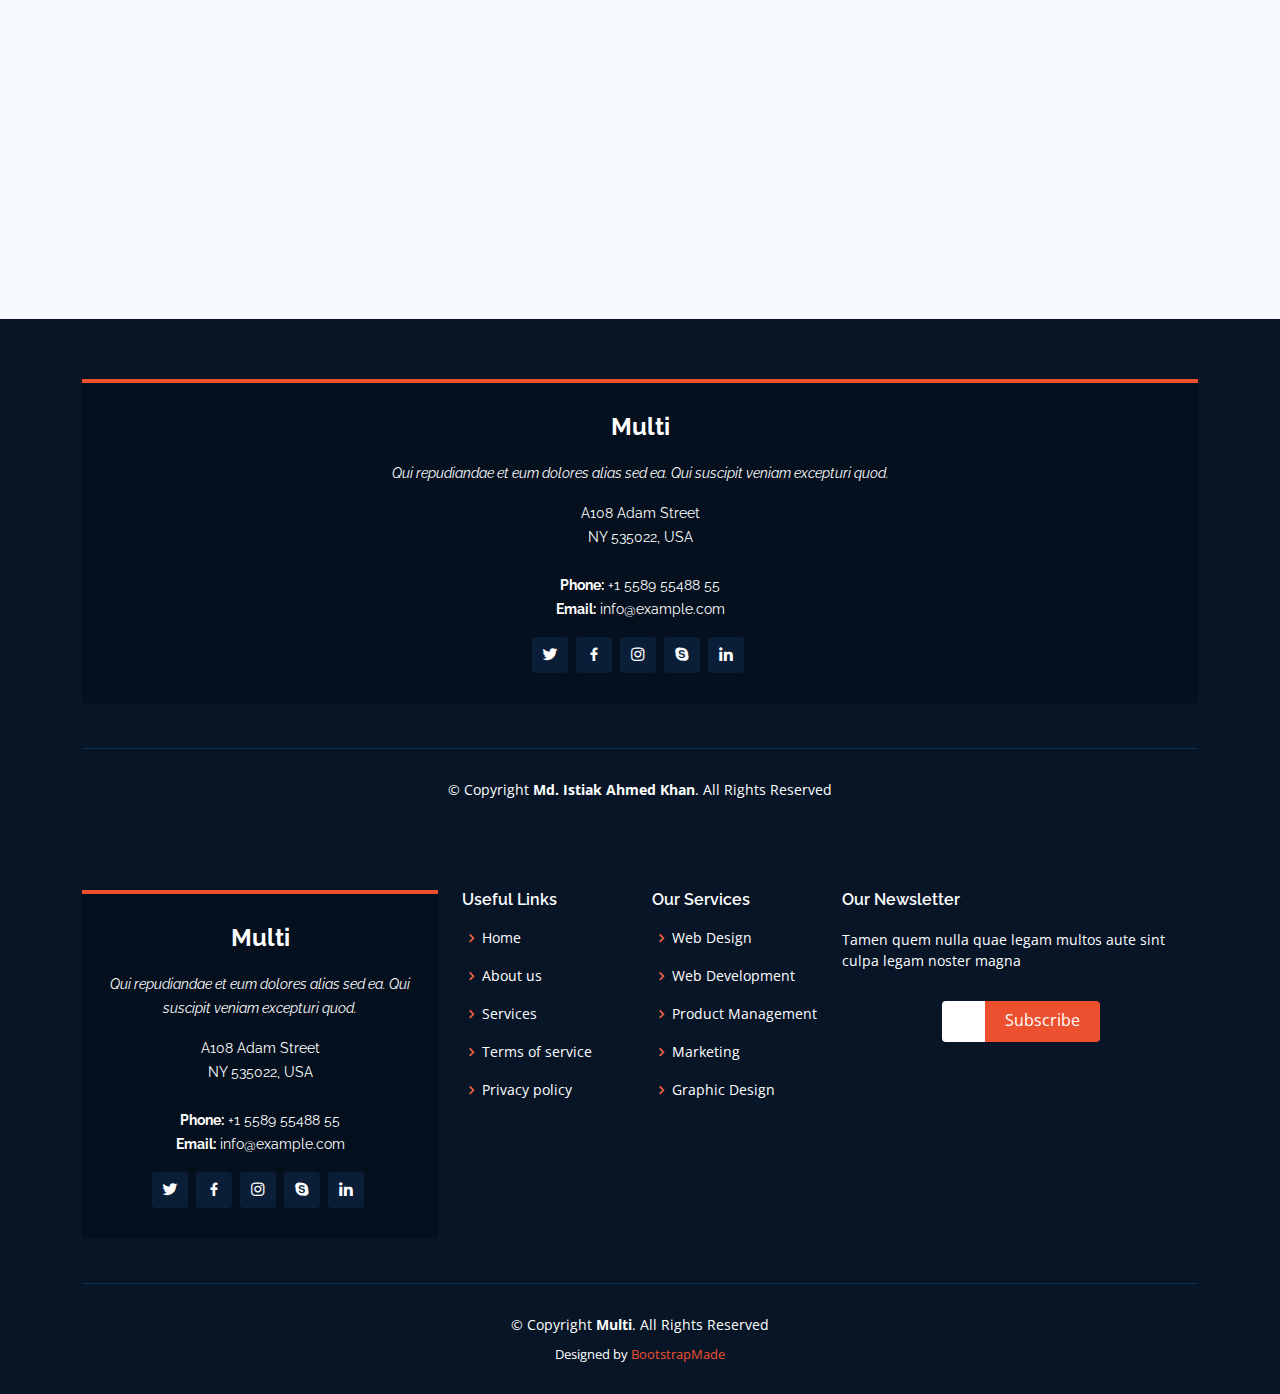
==== commit c93281b3: "services  structure" ====
--- a/index.html
+++ b/index.html
@@ -49,11 +49,12 @@
 
         <nav id="navbar" class="navbar">
           <ul>
-            <li><a class="nav-link scrollto active" href="#hero">Home</a></li>
-            <li><a class="nav-link scrollto" href="#services">Legal</a></li>
-            <li><a class="nav-link scrollto" href="#about">About</a></li>
-            <li><a class="nav-link scrollto" href="#services">Services</a></li>
-            <li><a class="nav-link scrollto" href="#services">Career</a></li>
+            <li><a class="nav-link scrollto active" href="index.html">Home</a></li>
+            <li><a class="nav-link scrollto" href="legal.html">Legal</a></li>
+            <li><a class="nav-link scrollto" href="about.html">About</a></li>
+            <li><a class="nav-link scrollto" href="services.html">Services</a></li>
+            <li><a class="nav-link scrollto" href="career.html">Career</a></li>
+            <li><a class="nav-link scrollto" href="login.html">Log in</a></li>
             <!-- Drop Down=========== 
           <li class="dropdown"><a href="#"><span>Drop Down</span> <i class="bi bi-chevron-down"></i></a>
             <ul>
@@ -74,7 +75,7 @@
           </li>
           end Drop Down======-->
             <li>
-              <a class="getstarted scrollto" href="#about">Get Started</a>
+              <a class="getstarted scrollto" href="services.html">Get Started</a>
             </li>
           </ul>
           <i class="bi bi-list mobile-nav-toggle"></i>
@@ -135,7 +136,7 @@
           <div class="row">
             <div
               class="col-lg-5 align-items-stretch video-box"
-              style="background-image: url('assets/img/why-us.jpg')"
+              style="background-image: url('assets/img/why-us.jpg');border-radius: 30px;"
               data-aos="zoom-in"
               data-aos-delay="100"
             >
@@ -337,1059 +338,6 @@
 
     
       <!--===========Landing page end slide=========-->
-
-
-
-
-      <!-- ======= About Section ======= -->
-      <section id="about" class="about">
-        <div class="container" data-aos="fade-up">
-          <div class="section-title">
-            <h2>About</h2>
-            <p>About Us</p>
-          </div>
-
-          <div class="row content">
-            <div class="col-lg-6">
-              <p>
-                Lorem ipsum dolor sit amet, consectetur adipiscing elit, sed do
-                eiusmod tempor incididunt ut labore et dolore magna aliqua.
-              </p>
-              <ul>
-                <li>
-                  <i class="ri-check-double-line"></i> Ullamco laboris nisi ut
-                  aliquip ex ea commodo consequat
-                </li>
-                <li>
-                  <i class="ri-check-double-line"></i> Duis aute irure dolor in
-                  reprehenderit in voluptate velit
-                </li>
-                <li>
-                  <i class="ri-check-double-line"></i> Ullamco laboris nisi ut
-                  aliquip ex ea commodo consequat
-                </li>
-              </ul>
-            </div>
-            <div class="col-lg-6 pt-4 pt-lg-0">
-              <p>
-                Ullamco laboris nisi ut aliquip ex ea commodo consequat. Duis
-                aute irure dolor in reprehenderit in voluptate velit esse cillum
-                dolore eu fugiat nulla pariatur. Excepteur sint occaecat
-                cupidatat non proident, sunt in culpa qui officia deserunt
-                mollit anim id est laborum.
-              </p>
-              <a href="#" class="btn-learn-more">Learn More</a>
-            </div>
-          </div>
-        </div>
-      </section>
-      <!-- End About Section -->
-
-      <!-- ======= Counts Section ======= -->
-      <section id="counts" class="counts">
-        <div class="container" data-aos="fade-up">
-          <div class="row no-gutters">
-            <div class="col-lg-3 col-md-6 d-md-flex align-items-md-stretch">
-              <div class="count-box">
-                <i class="bi bi-emoji-smile"></i>
-                <span
-                  data-purecounter-start="0"
-                  data-purecounter-end="232"
-                  data-purecounter-duration="1"
-                  class="purecounter"
-                ></span>
-                <p>
-                  <strong>Happy Clients</strong> consequuntur quae qui deca rode
-                </p>
-                <a href="#">Find out more &raquo;</a>
-              </div>
-            </div>
-
-            <div class="col-lg-3 col-md-6 d-md-flex align-items-md-stretch">
-              <div class="count-box">
-                <i class="bi bi-journal-richtext"></i>
-                <span
-                  data-purecounter-start="0"
-                  data-purecounter-end="521"
-                  data-purecounter-duration="1"
-                  class="purecounter"
-                ></span>
-                <p>
-                  <strong>Projects</strong> adipisci atque cum quia aut numquam
-                  delectus
-                </p>
-                <a href="#">Find out more &raquo;</a>
-              </div>
-            </div>
-
-            <div class="col-lg-3 col-md-6 d-md-flex align-items-md-stretch">
-              <div class="count-box">
-                <i class="bi bi-headset"></i>
-                <span
-                  data-purecounter-start="0"
-                  data-purecounter-end="1463"
-                  data-purecounter-duration="1"
-                  class="purecounter"
-                ></span>
-                <p>
-                  <strong>Hours Of Support</strong> aut commodi quaerat. Aliquam
-                  ratione
-                </p>
-                <a href="#">Find out more &raquo;</a>
-              </div>
-            </div>
-
-            <div class="col-lg-3 col-md-6 d-md-flex align-items-md-stretch">
-              <div class="count-box">
-                <i class="bi bi-people"></i>
-                <span
-                  data-purecounter-start="0"
-                  data-purecounter-end="15"
-                  data-purecounter-duration="1"
-                  class="purecounter"
-                ></span>
-                <p>
-                  <strong>Hard Workers</strong> rerum asperiores dolor molestiae
-                  doloribu
-                </p>
-                <a href="#">Find out more &raquo;</a>
-              </div>
-            </div>
-          </div>
-        </div>
-      </section>
-      <!-- End Counts Section -->
-
-      <!-- ======= Why Us Section ======= -->
-      <section id="why-us" class="why-us section-bg">
-        <div class="container-fluid" data-aos="fade-up">
-          <div class="row">
-            <div
-              class="col-lg-5 align-items-stretch video-box"
-              style="background-image: url('assets/img/why-us.jpg')"
-              data-aos="zoom-in"
-              data-aos-delay="100"
-            >
-              <a
-                href="https://www.youtube.com/watch?v=jDDaplaOz7Q"
-                class="venobox play-btn mb-4"
-                data-vbtype="video"
-                data-autoplay="true"
-              ></a>
-            </div>
-
-            <div
-              class="col-lg-7 d-flex flex-column justify-content-center align-items-stretch"
-            >
-              <div class="content">
-                <h3>
-                  Eum ipsam laborum deleniti
-                  <strong>velit pariatur architecto</strong>
-                </h3>
-                <p>
-                  Lorem ipsum dolor sit amet, consectetur adipiscing elit, sed
-                  do eiusmod tempor incididunt ut labore et dolore magna aliqua.
-                  Duis aute irure dolor in reprehenderit
-                </p>
-              </div>
-
-              <div class="accordion-list">
-                <ul>
-                  <li>
-                    <a
-                      data-bs-toggle="collapse"
-                      class="collapse"
-                      data-bs-target="#accordion-list-1"
-                      ><span>01</span> Non consectetur a erat nam at lectus urna
-                      duis? <i class="bx bx-chevron-down icon-show"></i
-                      ><i class="bx bx-chevron-up icon-close"></i
-                    ></a>
-                    <div
-                      id="accordion-list-1"
-                      class="collapse show"
-                      data-bs-parent=".accordion-list"
-                    >
-                      <p>
-                        Feugiat pretium nibh ipsum consequat. Tempus iaculis
-                        urna id volutpat lacus laoreet non curabitur gravida.
-                        Venenatis lectus magna fringilla urna porttitor rhoncus
-                        dolor purus non.
-                      </p>
-                    </div>
-                  </li>
-
-                  <li>
-                    <a
-                      data-bs-toggle="collapse"
-                      data-bs-target="#accordion-list-2"
-                      class="collapsed"
-                      ><span>02</span> Feugiat scelerisque varius morbi enim
-                      nunc? <i class="bx bx-chevron-down icon-show"></i
-                      ><i class="bx bx-chevron-up icon-close"></i
-                    ></a>
-                    <div
-                      id="accordion-list-2"
-                      class="collapse"
-                      data-bs-parent=".accordion-list"
-                    >
-                      <p>
-                        Dolor sit amet consectetur adipiscing elit pellentesque
-                        habitant morbi. Id interdum velit laoreet id donec
-                        ultrices. Fringilla phasellus faucibus scelerisque
-                        eleifend donec pretium. Est pellentesque elit
-                        ullamcorper dignissim. Mauris ultrices eros in cursus
-                        turpis massa tincidunt dui.
-                      </p>
-                    </div>
-                  </li>
-
-                  <li>
-                    <a
-                      data-bs-toggle="collapse"
-                      data-bs-target="#accordion-list-3"
-                      class="collapsed"
-                      ><span>03</span> Dolor sit amet consectetur adipiscing
-                      elit? <i class="bx bx-chevron-down icon-show"></i
-                      ><i class="bx bx-chevron-up icon-close"></i
-                    ></a>
-                    <div
-                      id="accordion-list-3"
-                      class="collapse"
-                      data-bs-parent=".accordion-list"
-                    >
-                      <p>
-                        Eleifend mi in nulla posuere sollicitudin aliquam
-                        ultrices sagittis orci. Faucibus pulvinar elementum
-                        integer enim. Sem nulla pharetra diam sit amet nisl
-                        suscipit. Rutrum tellus pellentesque eu tincidunt.
-                        Lectus urna duis convallis convallis tellus. Urna
-                        molestie at elementum eu facilisis sed odio morbi quis
-                      </p>
-                    </div>
-                  </li>
-                </ul>
-              </div>
-            </div>
-          </div>
-        </div>
-      </section>
-      <!-- End Why Us Section -->
-
-      <!-- ======= Services Section ======= -->
-      <section id="services" class="services">
-        <div class="container" data-aos="fade-up">
-          <div class="section-title">
-            <h2>Services</h2>
-            <p>Check our Services</p>
-          </div>
-
-          <div class="row">
-            <div
-              class="col-lg-4 col-md-6 d-flex align-items-stretch"
-              data-aos="zoom-in"
-              data-aos-delay="100"
-            >
-              <div class="icon-box">
-                <div class="icon"><i class="bx bxl-dribbble"></i></div>
-                <h4><a href="">Lorem Ipsum</a></h4>
-                <p>
-                  Voluptatum deleniti atque corrupti quos dolores et quas
-                  molestias excepturi
-                </p>
-              </div>
-            </div>
-
-            <div
-              class="col-lg-4 col-md-6 d-flex align-items-stretch mt-4 mt-md-0"
-              data-aos="zoom-in"
-              data-aos-delay="200"
-            >
-              <div class="icon-box">
-                <div class="icon"><i class="bx bx-file"></i></div>
-                <h4><a href="">Sed ut perspiciatis</a></h4>
-                <p>
-                  Duis aute irure dolor in reprehenderit in voluptate velit esse
-                  cillum dolore
-                </p>
-              </div>
-            </div>
-
-            <div
-              class="col-lg-4 col-md-6 d-flex align-items-stretch mt-4 mt-lg-0"
-              data-aos="zoom-in"
-              data-aos-delay="300"
-            >
-              <div class="icon-box">
-                <div class="icon"><i class="bx bx-tachometer"></i></div>
-                <h4><a href="">Magni Dolores</a></h4>
-                <p>
-                  Excepteur sint occaecat cupidatat non proident, sunt in culpa
-                  qui officia
-                </p>
-              </div>
-            </div>
-
-            <div
-              class="col-lg-4 col-md-6 d-flex align-items-stretch mt-4"
-              data-aos="zoom-in"
-              data-aos-delay="100"
-            >
-              <div class="icon-box">
-                <div class="icon"><i class="bx bx-world"></i></div>
-                <h4><a href="">Nemo Enim</a></h4>
-                <p>
-                  At vero eos et accusamus et iusto odio dignissimos ducimus qui
-                  blanditiis
-                </p>
-              </div>
-            </div>
-
-            <div
-              class="col-lg-4 col-md-6 d-flex align-items-stretch mt-4"
-              data-aos="zoom-in"
-              data-aos-delay="200"
-            >
-              <div class="icon-box">
-                <div class="icon"><i class="bx bx-slideshow"></i></div>
-                <h4><a href="">Dele cardo</a></h4>
-                <p>
-                  Quis consequatur saepe eligendi voluptatem consequatur dolor
-                  consequuntur
-                </p>
-              </div>
-            </div>
-
-            <div
-              class="col-lg-4 col-md-6 d-flex align-items-stretch mt-4"
-              data-aos="zoom-in"
-              data-aos-delay="300"
-            >
-              <div class="icon-box">
-                <div class="icon"><i class="bx bx-arch"></i></div>
-                <h4><a href="">Divera don</a></h4>
-                <p>
-                  Modi nostrum vel laborum. Porro fugit error sit minus sapiente
-                  sit aspernatur
-                </p>
-              </div>
-            </div>
-          </div>
-        </div>
-      </section>
-      <!-- End Services Section -->
-
-      <!-- ======= Testimonials Section ======= -->
-      <section id="testimonials" class="testimonials section-bg">
-        <div class="container" data-aos="fade-up">
-          <div class="section-title">
-            <h2>Testimonials</h2>
-            <p>Testimonials</p>
-          </div>
-
-          <div
-            class="testimonials-slider swiper"
-            data-aos="fade-up"
-            data-aos-delay="100"
-          >
-            <div class="swiper-wrapper">
-              <div class="swiper-slide">
-                <div class="testimonial-wrap">
-                  <div class="testimonial-item">
-                    <img
-                      src="assets/img/testimonials/testimonials-1.jpg"
-                      class="testimonial-img"
-                      alt=""
-                    />
-                    <h3>Saul Goodman</h3>
-                    <h4>Ceo &amp; Founder</h4>
-                    <p>
-                      <i class="bx bxs-quote-alt-left quote-icon-left"></i>
-                      Proin iaculis purus consequat sem cure digni ssim donec
-                      porttitora entum suscipit rhoncus. Accusantium quam,
-                      ultricies eget id, aliquam eget nibh et. Maecen aliquam,
-                      risus at semper.
-                      <i class="bx bxs-quote-alt-right quote-icon-right"></i>
-                    </p>
-                  </div>
-                </div>
-              </div>
-              <!-- End testimonial item -->
-
-              <div class="swiper-slide">
-                <div class="testimonial-wrap">
-                  <div class="testimonial-item">
-                    <img
-                      src="assets/img/testimonials/testimonials-2.jpg"
-                      class="testimonial-img"
-                      alt=""
-                    />
-                    <h3>Sara Wilsson</h3>
-                    <h4>Designer</h4>
-                    <p>
-                      <i class="bx bxs-quote-alt-left quote-icon-left"></i>
-                      Export tempor illum tamen malis malis eram quae irure esse
-                      labore quem cillum quid cillum eram malis quorum velit
-                      fore eram velit sunt aliqua noster fugiat irure amet legam
-                      anim culpa.
-                      <i class="bx bxs-quote-alt-right quote-icon-right"></i>
-                    </p>
-                  </div>
-                </div>
-              </div>
-              <!-- End testimonial item -->
-
-              <div class="swiper-slide">
-                <div class="testimonial-wrap">
-                  <div class="testimonial-item">
-                    <img
-                      src="assets/img/testimonials/testimonials-3.jpg"
-                      class="testimonial-img"
-                      alt=""
-                    />
-                    <h3>Jena Karlis</h3>
-                    <h4>Store Owner</h4>
-                    <p>
-                      <i class="bx bxs-quote-alt-left quote-icon-left"></i>
-                      Enim nisi quem export duis labore cillum quae magna enim
-                      sint quorum nulla quem veniam duis minim tempor labore
-                      quem eram duis noster aute amet eram fore quis sint minim.
-                      <i class="bx bxs-quote-alt-right quote-icon-right"></i>
-                    </p>
-                  </div>
-                </div>
-              </div>
-              <!-- End testimonial item -->
-
-              <div class="swiper-slide">
-                <div class="testimonial-wrap">
-                  <div class="testimonial-item">
-                    <img
-                      src="assets/img/testimonials/testimonials-4.jpg"
-                      class="testimonial-img"
-                      alt=""
-                    />
-                    <h3>Matt Brandon</h3>
-                    <h4>Freelancer</h4>
-                    <p>
-                      <i class="bx bxs-quote-alt-left quote-icon-left"></i>
-                      Fugiat enim eram quae cillum dolore dolor amet nulla culpa
-                      multos export minim fugiat minim velit minim dolor enim
-                      duis veniam ipsum anim magna sunt elit fore quem dolore
-                      labore illum veniam.
-                      <i class="bx bxs-quote-alt-right quote-icon-right"></i>
-                    </p>
-                  </div>
-                </div>
-              </div>
-              <!-- End testimonial item -->
-
-              <div class="swiper-slide">
-                <div class="testimonial-wrap">
-                  <div class="testimonial-item">
-                    <img
-                      src="assets/img/testimonials/testimonials-5.jpg"
-                      class="testimonial-img"
-                      alt=""
-                    />
-                    <h3>John Larson</h3>
-                    <h4>Entrepreneur</h4>
-                    <p>
-                      <i class="bx bxs-quote-alt-left quote-icon-left"></i>
-                      Quis quorum aliqua sint quem legam fore sunt eram irure
-                      aliqua veniam tempor noster veniam enim culpa labore duis
-                      sunt culpa nulla illum cillum fugiat legam esse veniam
-                      culpa fore nisi cillum quid.
-                      <i class="bx bxs-quote-alt-right quote-icon-right"></i>
-                    </p>
-                  </div>
-                </div>
-              </div>
-              <!-- End testimonial item -->
-            </div>
-            <div class="swiper-pagination"></div>
-          </div>
-        </div>
-      </section>
-      <!-- End Testimonials Section -->
-
-      <!-- ======= Cta Section ======= -->
-      <section id="cta" class="cta">
-        <div class="container" data-aos="zoom-in">
-          <div class="text-center">
-            <h3>Call To Action</h3>
-            <p>
-              Duis aute irure dolor in reprehenderit in voluptate velit esse
-              cillum dolore eu fugiat nulla pariatur. Excepteur sint occaecat
-              cupidatat non proident, sunt in culpa qui officia deserunt mollit
-              anim id est laborum.
-            </p>
-            <a class="cta-btn" href="#">Call To Action</a>
-          </div>
-        </div>
-      </section>
-      <!-- End Cta Section -->
-
-      <!-- ======= Portfolio Section ======= -->
-      <section id="portfolio" class="portfolio">
-        <div class="container" data-aos="fade-up">
-          <div class="section-title">
-            <h2>Portfolio</h2>
-            <p>Check our Portfolio</p>
-          </div>
-
-          <div class="row" data-aos="fade-up" data-aos-delay="100">
-            <div class="col-lg-12 d-flex justify-content-center">
-              <ul id="portfolio-flters">
-                <li data-filter="*" class="filter-active">All</li>
-                <li data-filter=".filter-app">App</li>
-                <li data-filter=".filter-card">Card</li>
-                <li data-filter=".filter-web">Web</li>
-              </ul>
-            </div>
-          </div>
-
-          <div
-            class="row portfolio-container"
-            data-aos="fade-up"
-            data-aos-delay="200"
-          >
-            <div class="col-lg-4 col-md-6 portfolio-item filter-app">
-              <img
-                src="assets/img/portfolio/portfolio-1.jpg"
-                class="img-fluid"
-                alt=""
-              />
-              <div class="portfolio-info">
-                <h4>App 1</h4>
-                <p>App</p>
-                <a
-                  href="assets/img/portfolio/portfolio-1.jpg"
-                  data-gallery="portfolioGallery"
-                  class="portfolio-lightbox preview-link"
-                  title="App 1"
-                  ><i class="bx bx-plus"></i
-                ></a>
-                <a
-                  href="portfolio-details.html"
-                  class="details-link"
-                  title="More Details"
-                  ><i class="bx bx-link"></i
-                ></a>
-              </div>
-            </div>
-
-            <div class="col-lg-4 col-md-6 portfolio-item filter-web">
-              <img
-                src="assets/img/portfolio/portfolio-2.jpg"
-                class="img-fluid"
-                alt=""
-              />
-              <div class="portfolio-info">
-                <h4>Web 3</h4>
-                <p>Web</p>
-                <a
-                  href="assets/img/portfolio/portfolio-2.jpg"
-                  data-gallery="portfolioGallery"
-                  class="portfolio-lightbox preview-link"
-                  title="Web 3"
-                  ><i class="bx bx-plus"></i
-                ></a>
-                <a
-                  href="portfolio-details.html"
-                  class="details-link"
-                  title="More Details"
-                  ><i class="bx bx-link"></i
-                ></a>
-              </div>
-            </div>
-
-            <div class="col-lg-4 col-md-6 portfolio-item filter-app">
-              <img
-                src="assets/img/portfolio/portfolio-3.jpg"
-                class="img-fluid"
-                alt=""
-              />
-              <div class="portfolio-info">
-                <h4>App 2</h4>
-                <p>App</p>
-                <a
-                  href="assets/img/portfolio/portfolio-3.jpg"
-                  data-gallery="portfolioGallery"
-                  class="portfolio-lightbox preview-link"
-                  title="App 2"
-                  ><i class="bx bx-plus"></i
-                ></a>
-                <a
-                  href="portfolio-details.html"
-                  class="details-link"
-                  title="More Details"
-                  ><i class="bx bx-link"></i
-                ></a>
-              </div>
-            </div>
-
-            <div class="col-lg-4 col-md-6 portfolio-item filter-card">
-              <img
-                src="assets/img/portfolio/portfolio-4.jpg"
-                class="img-fluid"
-                alt=""
-              />
-              <div class="portfolio-info">
-                <h4>Card 2</h4>
-                <p>Card</p>
-                <a
-                  href="assets/img/portfolio/portfolio-4.jpg"
-                  data-gallery="portfolioGallery"
-                  class="portfolio-lightbox preview-link"
-                  title="Card 2"
-                  ><i class="bx bx-plus"></i
-                ></a>
-                <a
-                  href="portfolio-details.html"
-                  class="details-link"
-                  title="More Details"
-                  ><i class="bx bx-link"></i
-                ></a>
-              </div>
-            </div>
-
-            <div class="col-lg-4 col-md-6 portfolio-item filter-web">
-              <img
-                src="assets/img/portfolio/portfolio-5.jpg"
-                class="img-fluid"
-                alt=""
-              />
-              <div class="portfolio-info">
-                <h4>Web 2</h4>
-                <p>Web</p>
-                <a
-                  href="assets/img/portfolio/portfolio-5.jpg"
-                  data-gallery="portfolioGallery"
-                  class="portfolio-lightbox preview-link"
-                  title="Web 2"
-                  ><i class="bx bx-plus"></i
-                ></a>
-                <a
-                  href="portfolio-details.html"
-                  class="details-link"
-                  title="More Details"
-                  ><i class="bx bx-link"></i
-                ></a>
-              </div>
-            </div>
-
-            <div class="col-lg-4 col-md-6 portfolio-item filter-app">
-              <img
-                src="assets/img/portfolio/portfolio-6.jpg"
-                class="img-fluid"
-                alt=""
-              />
-              <div class="portfolio-info">
-                <h4>App 3</h4>
-                <p>App</p>
-                <a
-                  href="assets/img/portfolio/portfolio-6.jpg"
-                  data-gallery="portfolioGallery"
-                  class="portfolio-lightbox preview-link"
-                  title="App 3"
-                  ><i class="bx bx-plus"></i
-                ></a>
-                <a
-                  href="portfolio-details.html"
-                  class="details-link"
-                  title="More Details"
-                  ><i class="bx bx-link"></i
-                ></a>
-              </div>
-            </div>
-
-            <div class="col-lg-4 col-md-6 portfolio-item filter-card">
-              <img
-                src="assets/img/portfolio/portfolio-7.jpg"
-                class="img-fluid"
-                alt=""
-              />
-              <div class="portfolio-info">
-                <h4>Card 1</h4>
-                <p>Card</p>
-                <a
-                  href="assets/img/portfolio/portfolio-7.jpg"
-                  data-gallery="portfolioGallery"
-                  class="portfolio-lightbox preview-link"
-                  title="Card 1"
-                  ><i class="bx bx-plus"></i
-                ></a>
-                <a
-                  href="portfolio-details.html"
-                  class="details-link"
-                  title="More Details"
-                  ><i class="bx bx-link"></i
-                ></a>
-              </div>
-            </div>
-
-            <div class="col-lg-4 col-md-6 portfolio-item filter-card">
-              <img
-                src="assets/img/portfolio/portfolio-8.jpg"
-                class="img-fluid"
-                alt=""
-              />
-              <div class="portfolio-info">
-                <h4>Card 3</h4>
-                <p>Card</p>
-                <a
-                  href="assets/img/portfolio/portfolio-8.jpg"
-                  data-gallery="portfolioGallery"
-                  class="portfolio-lightbox preview-link"
-                  title="Card 3"
-                  ><i class="bx bx-plus"></i
-                ></a>
-                <a
-                  href="portfolio-details.html"
-                  class="details-link"
-                  title="More Details"
-                  ><i class="bx bx-link"></i
-                ></a>
-              </div>
-            </div>
-
-            <div class="col-lg-4 col-md-6 portfolio-item filter-web">
-              <img
-                src="assets/img/portfolio/portfolio-9.jpg"
-                class="img-fluid"
-                alt=""
-              />
-              <div class="portfolio-info">
-                <h4>Web 3</h4>
-                <p>Web</p>
-                <a
-                  href="assets/img/portfolio/portfolio-9.jpg"
-                  data-gallery="portfolioGallery"
-                  class="portfolio-lightbox preview-link"
-                  title="Web 3"
-                  ><i class="bx bx-plus"></i
-                ></a>
-                <a
-                  href="portfolio-details.html"
-                  class="details-link"
-                  title="More Details"
-                  ><i class="bx bx-link"></i
-                ></a>
-              </div>
-            </div>
-          </div>
-        </div>
-      </section>
-      <!-- End Portfolio Section -->
-
-      <!-- ======= Team Section ======= -->
-      <section id="team" class="team section-bg">
-        <div class="container" data-aos="fade-up">
-          <div class="section-title">
-            <h2>Team</h2>
-            <p>Check our Team</p>
-          </div>
-
-          <div class="row">
-            <div class="col-xl-3 col-lg-4 col-md-6">
-              <div class="member" data-aos="zoom-in" data-aos-delay="100">
-                <img
-                  src="assets/img/team/team-1.jpg"
-                  class="img-fluid"
-                  alt=""
-                />
-                <div class="member-info">
-                  <div class="member-info-content">
-                    <h4>Walter White</h4>
-                    <span>Chief Executive Officer</span>
-                  </div>
-                  <div class="social">
-                    <a href=""><i class="bi bi-twitter"></i></a>
-                    <a href=""><i class="bi bi-facebook"></i></a>
-                    <a href=""><i class="bi bi-instagram"></i></a>
-                    <a href=""><i class="bi bi-linkedin"></i></a>
-                  </div>
-                </div>
-              </div>
-            </div>
-
-            <div class="col-xl-3 col-lg-4 col-md-6" data-wow-delay="0.1s">
-              <div class="member" data-aos="zoom-in" data-aos-delay="200">
-                <img
-                  src="assets/img/team/team-2.jpg"
-                  class="img-fluid"
-                  alt=""
-                />
-                <div class="member-info">
-                  <div class="member-info-content">
-                    <h4>Sarah Jhonson</h4>
-                    <span>Product Manager</span>
-                  </div>
-                  <div class="social">
-                    <a href=""><i class="bi bi-twitter"></i></a>
-                    <a href=""><i class="bi bi-facebook"></i></a>
-                    <a href=""><i class="bi bi-instagram"></i></a>
-                    <a href=""><i class="bi bi-linkedin"></i></a>
-                  </div>
-                </div>
-              </div>
-            </div>
-
-            <div class="col-xl-3 col-lg-4 col-md-6" data-wow-delay="0.2s">
-              <div class="member" data-aos="zoom-in" data-aos-delay="300">
-                <img
-                  src="assets/img/team/team-3.jpg"
-                  class="img-fluid"
-                  alt=""
-                />
-                <div class="member-info">
-                  <div class="member-info-content">
-                    <h4>William Anderson</h4>
-                    <span>CTO</span>
-                  </div>
-                  <div class="social">
-                    <a href=""><i class="bi bi-twitter"></i></a>
-                    <a href=""><i class="bi bi-facebook"></i></a>
-                    <a href=""><i class="bi bi-instagram"></i></a>
-                    <a href=""><i class="bi bi-linkedin"></i></a>
-                  </div>
-                </div>
-              </div>
-            </div>
-
-            <div class="col-xl-3 col-lg-4 col-md-6" data-wow-delay="0.3s">
-              <div class="member" data-aos="zoom-in" data-aos-delay="400">
-                <img
-                  src="assets/img/team/team-4.jpg"
-                  class="img-fluid"
-                  alt=""
-                />
-                <div class="member-info">
-                  <div class="member-info-content">
-                    <h4>Amanda Jepson</h4>
-                    <span>Accountant</span>
-                  </div>
-                  <div class="social">
-                    <a href=""><i class="bi bi-twitter"></i></a>
-                    <a href=""><i class="bi bi-facebook"></i></a>
-                    <a href=""><i class="bi bi-instagram"></i></a>
-                    <a href=""><i class="bi bi-linkedin"></i></a>
-                  </div>
-                </div>
-              </div>
-            </div>
-          </div>
-        </div>
-      </section>
-      <!-- End Team Section -->
-
-      <!-- ======= Pricing Section ======= -->
-      <section id="pricing" class="pricing">
-        <div class="container" data-aos="fade-up">
-          <div class="section-title">
-            <h2>Pricing</h2>
-            <p>Our Competing Prices</p>
-          </div>
-
-          <div class="row align-items-center">
-            <div class="col-lg-4">
-              <div class="box" data-aos="zoom-in" data-aos-delay="100">
-                <h3>Free</h3>
-                <h4>$0<span>per month</span></h4>
-                <ul>
-                  <li>
-                    <i class="bx bx-check"></i> Quam adipiscing vitae proin
-                  </li>
-                  <li><i class="bx bx-check"></i> Nec feugiat nisl pretium</li>
-                  <li>
-                    <i class="bx bx-check"></i> Nulla at volutpat diam uteera
-                  </li>
-                  <li class="na">
-                    <i class="bx bx-x"></i>
-                    <span>Pharetra massa massa ultricies</span>
-                  </li>
-                  <li class="na">
-                    <i class="bx bx-x"></i>
-                    <span>Massa ultricies mi quis hendrerit</span>
-                  </li>
-                </ul>
-                <a href="#" class="get-started-btn">Get Started</a>
-              </div>
-            </div>
-
-            <div class="col-lg-4">
-              <div class="box featured" data-aos="zoom-in" data-aos-delay="100">
-                <h3>Business</h3>
-                <h4>$29<span>per month</span></h4>
-                <ul>
-                  <li>
-                    <i class="bx bx-check"></i> Quam adipiscing vitae proin
-                  </li>
-                  <li><i class="bx bx-check"></i> Nec feugiat nisl pretium</li>
-                  <li>
-                    <i class="bx bx-check"></i> Nulla at volutpat diam uteera
-                  </li>
-                  <li>
-                    <i class="bx bx-check"></i> Pharetra massa massa ultricies
-                  </li>
-                  <li>
-                    <i class="bx bx-check"></i> Massa ultricies mi quis
-                    hendrerit
-                  </li>
-                </ul>
-                <a href="#" class="get-started-btn">Get Started</a>
-              </div>
-            </div>
-
-            <div class="col-lg-4">
-              <div class="box" data-aos="zoom-in" data-aos-delay="100">
-                <h3>Developer</h3>
-                <h4>$49<span>per month</span></h4>
-                <ul>
-                  <li>
-                    <i class="bx bx-check"></i> Quam adipiscing vitae proin
-                  </li>
-                  <li><i class="bx bx-check"></i> Nec feugiat nisl pretium</li>
-                  <li>
-                    <i class="bx bx-check"></i> Nulla at volutpat diam uteera
-                  </li>
-                  <li>
-                    <i class="bx bx-check"></i> Pharetra massa massa ultricies
-                  </li>
-                  <li>
-                    <i class="bx bx-check"></i> Massa ultricies mi quis
-                    hendrerit
-                  </li>
-                </ul>
-                <a href="#" class="get-started-btn">Get Started</a>
-              </div>
-            </div>
-          </div>
-        </div>
-      </section>
-      <!-- End Pricing Section -->
-
-      <!-- ======= Frequently Asked Questions Section ======= -->
-      <section id="faq" class="faq">
-        <div class="container" data-aos="fade-up">
-          <div class="section-title">
-            <h2>F.A.Q</h2>
-            <p>Frequently Asked Questions</p>
-          </div>
-
-          <div
-            class="row faq-item d-flex align-items-stretch"
-            data-aos="fade-up"
-            data-aos-delay="100"
-          >
-            <div class="col-lg-5">
-              <i class="bx bx-help-circle"></i>
-              <h4>Non consectetur a erat nam at lectus urna duis?</h4>
-            </div>
-            <div class="col-lg-7">
-              <p>
-                Feugiat pretium nibh ipsum consequat. Tempus iaculis urna id
-                volutpat lacus laoreet non curabitur gravida. Venenatis lectus
-                magna fringilla urna porttitor rhoncus dolor purus non.
-              </p>
-            </div>
-          </div>
-          <!-- End F.A.Q Item-->
-
-          <div
-            class="row faq-item d-flex align-items-stretch"
-            data-aos="fade-up"
-            data-aos-delay="200"
-          >
-            <div class="col-lg-5">
-              <i class="bx bx-help-circle"></i>
-              <h4>
-                Feugiat scelerisque varius morbi enim nunc faucibus a
-                pellentesque?
-              </h4>
-            </div>
-            <div class="col-lg-7">
-              <p>
-                Dolor sit amet consectetur adipiscing elit pellentesque habitant
-                morbi. Id interdum velit laoreet id donec ultrices. Fringilla
-                phasellus faucibus scelerisque eleifend donec pretium. Est
-                pellentesque elit ullamcorper dignissim.
-              </p>
-            </div>
-          </div>
-          <!-- End F.A.Q Item-->
-
-          <div
-            class="row faq-item d-flex align-items-stretch"
-            data-aos="fade-up"
-            data-aos-delay="300"
-          >
-            <div class="col-lg-5">
-              <i class="bx bx-help-circle"></i>
-              <h4>
-                Dolor sit amet consectetur adipiscing elit pellentesque habitant
-                morbi?
-              </h4>
-            </div>
-            <div class="col-lg-7">
-              <p>
-                Eleifend mi in nulla posuere sollicitudin aliquam ultrices
-                sagittis orci. Faucibus pulvinar elementum integer enim. Sem
-                nulla pharetra diam sit amet nisl suscipit. Rutrum tellus
-                pellentesque eu tincidunt. Lectus urna duis convallis convallis
-                tellus.
-              </p>
-            </div>
-          </div>
-          <!-- End F.A.Q Item-->
-
-          <div
-            class="row faq-item d-flex align-items-stretch"
-            data-aos="fade-up"
-            data-aos-delay="400"
-          >
-            <div class="col-lg-5">
-              <i class="bx bx-help-circle"></i>
-              <h4>
-                Ac odio tempor orci dapibus. Aliquam eleifend mi in nulla?
-              </h4>
-            </div>
-            <div class="col-lg-7">
-              <p>
-                Aperiam itaque sit optio et deleniti eos nihil quidem cumque.
-                Voluptas dolorum accusantium sunt sit enim. Provident
-                consequuntur quam aut reiciendis qui rerum dolorem sit odio.
-                Repellat assumenda soluta sunt pariatur error doloribus fuga.
-              </p>
-            </div>
-          </div>
-          <!-- End F.A.Q Item-->
-
-          <div
-            class="row faq-item d-flex align-items-stretch"
-            data-aos="fade-up"
-            data-aos-delay="500"
-          >
-            <div class="col-lg-5">
-              <i class="bx bx-help-circle"></i>
-              <h4>
-                Tempus quam pellentesque nec nam aliquam sem et tortor
-                consequat?
-              </h4>
-            </div>
-            <div class="col-lg-7">
-              <p>
-                Molestie a iaculis at erat pellentesque adipiscing commodo.
-                Dignissim suspendisse in est ante in. Nunc vel risus commodo
-                viverra maecenas accumsan. Sit amet nisl suscipit adipiscing
-                bibendum est. Purus gravida quis blandit turpis cursus in
-              </p>
-            </div>
-          </div>
-          <!-- End F.A.Q Item-->
-        </div>
-      </section>
-      <!-- End Frequently Asked Questions Section -->
 
       <!-- ======= Contact Section ======= -->
       <section id="contact" class="contact section-bg">
--- a/assets/css/style.css
+++ b/assets/css/style.css
@@ -382,6 +382,225 @@
 .navbar-mobile .dropdown>.dropdown-active {
   display: block;
 }
+
+/*--------------------------------------------------------------
+# top background image
+--------------------------------------------------------------*/
+#background-image {
+  width: 100%;
+  height: 90vh;
+  position: relative;
+}
+
+
+
+#background-image .background-img {
+  position: absolute;
+  top: 0;
+  right: 0;
+  left: 0;
+  bottom: 0;
+}
+
+#background-image .background-img{
+  background-size: cover;
+  background-position: top center;
+  background-repeat: no-repeat;
+}
+
+/*--------------------------------------------------------------
+# contact immediately
+--------------------------------------------------------------*/
+#contact-immediately .btn-get-started {
+  font-family: "Raleway", sans-serif;
+  font-weight: 500;
+  font-size: 14px;
+  letter-spacing: 1px;
+  display: inline-block;
+  padding: 14px 32px;
+  border-radius: 4px;
+  transition: 0.5s;
+  line-height: 1;
+  color: #fff;
+  -webkit-animation-delay: 0.8s;
+  animation-delay: 0.8s;
+  background: #ed502e;
+  margin-top: 15px;
+}
+
+#contact-immediately .btn-get-started:hover {
+  background: #ed502e;
+  scale: 1.2;
+}
+
+/*--------------------------------------------------------------
+# serv 
+--------------------------------------------------------------*/
+#serv .container{
+  padding: 10px;
+  width: 100%;
+}
+#serv .container .container-item{
+  padding-top: 20px;
+}
+
+
+
+/*--------------------------------------------------------------
+# remote support login
+--------------------------------------------------------------*/
+#remote .content h3 {
+  font-weight: 600;
+  font-size: 26px;
+}
+
+
+
+
+#remote .content ul i {
+  position: absolute;
+  left: 0;
+  top: 2px;
+  font-size: 20px;
+  color: #ed502e;
+  line-height: 1;
+}
+
+#remote .content p:last-child {
+  margin-bottom: 0;
+}
+
+#remote .btn-learn-more {
+  font-family: "Raleway", sans-serif;
+  font-weight: 600;
+  font-size: 14px;
+  letter-spacing: 1px;
+  display: inline-block;
+  padding: 10px 25px 10px 25px;
+  border-radius: 5px;
+  transition: 0.3s;
+  line-height: 1;
+  color: #ed502e;
+  -webkit-animation-delay: 0.8s;
+  animation-delay: 0.8s;
+  margin-top: 2px;
+  margin-bottom: 20px;
+  border: 2px solid #ed502e;
+}
+
+#remote .btn-learn-more:hover {
+  background: #ed502e;
+  color: #fff;
+  text-decoration: none;
+}
+
+#remote .count-box {
+  box-shadow: -10px -5px 40px 0 rgba(0, 0, 0, 0.1);
+  padding: 10px 5px 10px 25px;
+  width: 100%;
+  margin: 10px;
+  border-radius: 30px;
+  justify-content: center;
+}
+
+#remote .count-box p {
+  padding: 10px 0 0 0;
+  margin: 0;
+  font-family: "Raleway", sans-serif;
+  font-size: 14px;
+}
+
+#remote .count-box a {
+  font-weight: 600;
+  display: block;
+  margin-top: 20px;
+  color: #164682;
+  font-size: 15px;
+  font-family: "Poppins", sans-serif;
+  transition: ease-in-out 0.3s;
+}
+
+#remote .count-box a:hover {
+  color: #2169c4;
+}
+
+
+
+
+/*--------------------------------------------------------------
+# email information
+--------------------------------------------------------------*/
+#email-information{
+   background-color: #97bdeb;
+   padding:20px ;
+}
+#email-information .content{
+  padding: 0 30 0 30;
+}
+#email-information .content h3 {
+  font-weight: 600;
+  font-size: 26px;
+}
+
+
+#email-information .btn-learn-more {
+  font-family: "Raleway", sans-serif;
+  font-weight: 600;
+  font-size: 14px;
+  letter-spacing: 1px;
+  display: inline-block;
+  padding: 10px 25px 10px 25px;
+  border-radius: 5px;
+  transition: 0.3s;
+  line-height: 1;
+  color: #ed502e;
+  -webkit-animation-delay: 0.8s;
+  animation-delay: 0.8s;
+  margin-top: 2px;
+  margin-bottom: 20px;
+  border: 2px solid #ed502e;
+}
+
+#email-information .btn-learn-more:hover {
+  background: #ed502e;
+  color: #fff;
+  text-decoration: none;
+}
+
+#email-information .count-box {
+  box-shadow: -10px -5px 40px 0 rgba(0, 0, 0, 0.1);
+  padding: 10px 5px 10px 25px;
+  width: 100%;
+  margin: 5px;
+  border-top-left-radius: 12px;
+  border-bottom-right-radius: 12px;
+  
+
+  justify-content: center;
+  background-color: white;
+}
+
+#email-information .count-box p {
+  padding:  0 0 0 0;
+  margin: 0;
+  font-family: "Raleway", sans-serif;
+  font-size: 14px;
+}
+
+#email-information .count-box a {
+  font-weight: 600;
+  display: block;
+  margin-top: 20px;
+  color: #164682;
+  font-size: 15px;
+  font-family: "Poppins", sans-serif;
+  transition: ease-in-out 0.3s;
+}
+
+#email-information .count-box a:hover {
+  color: #2169c4;
+}
+
 
 /*--------------------------------------------------------------
 # Hero Section
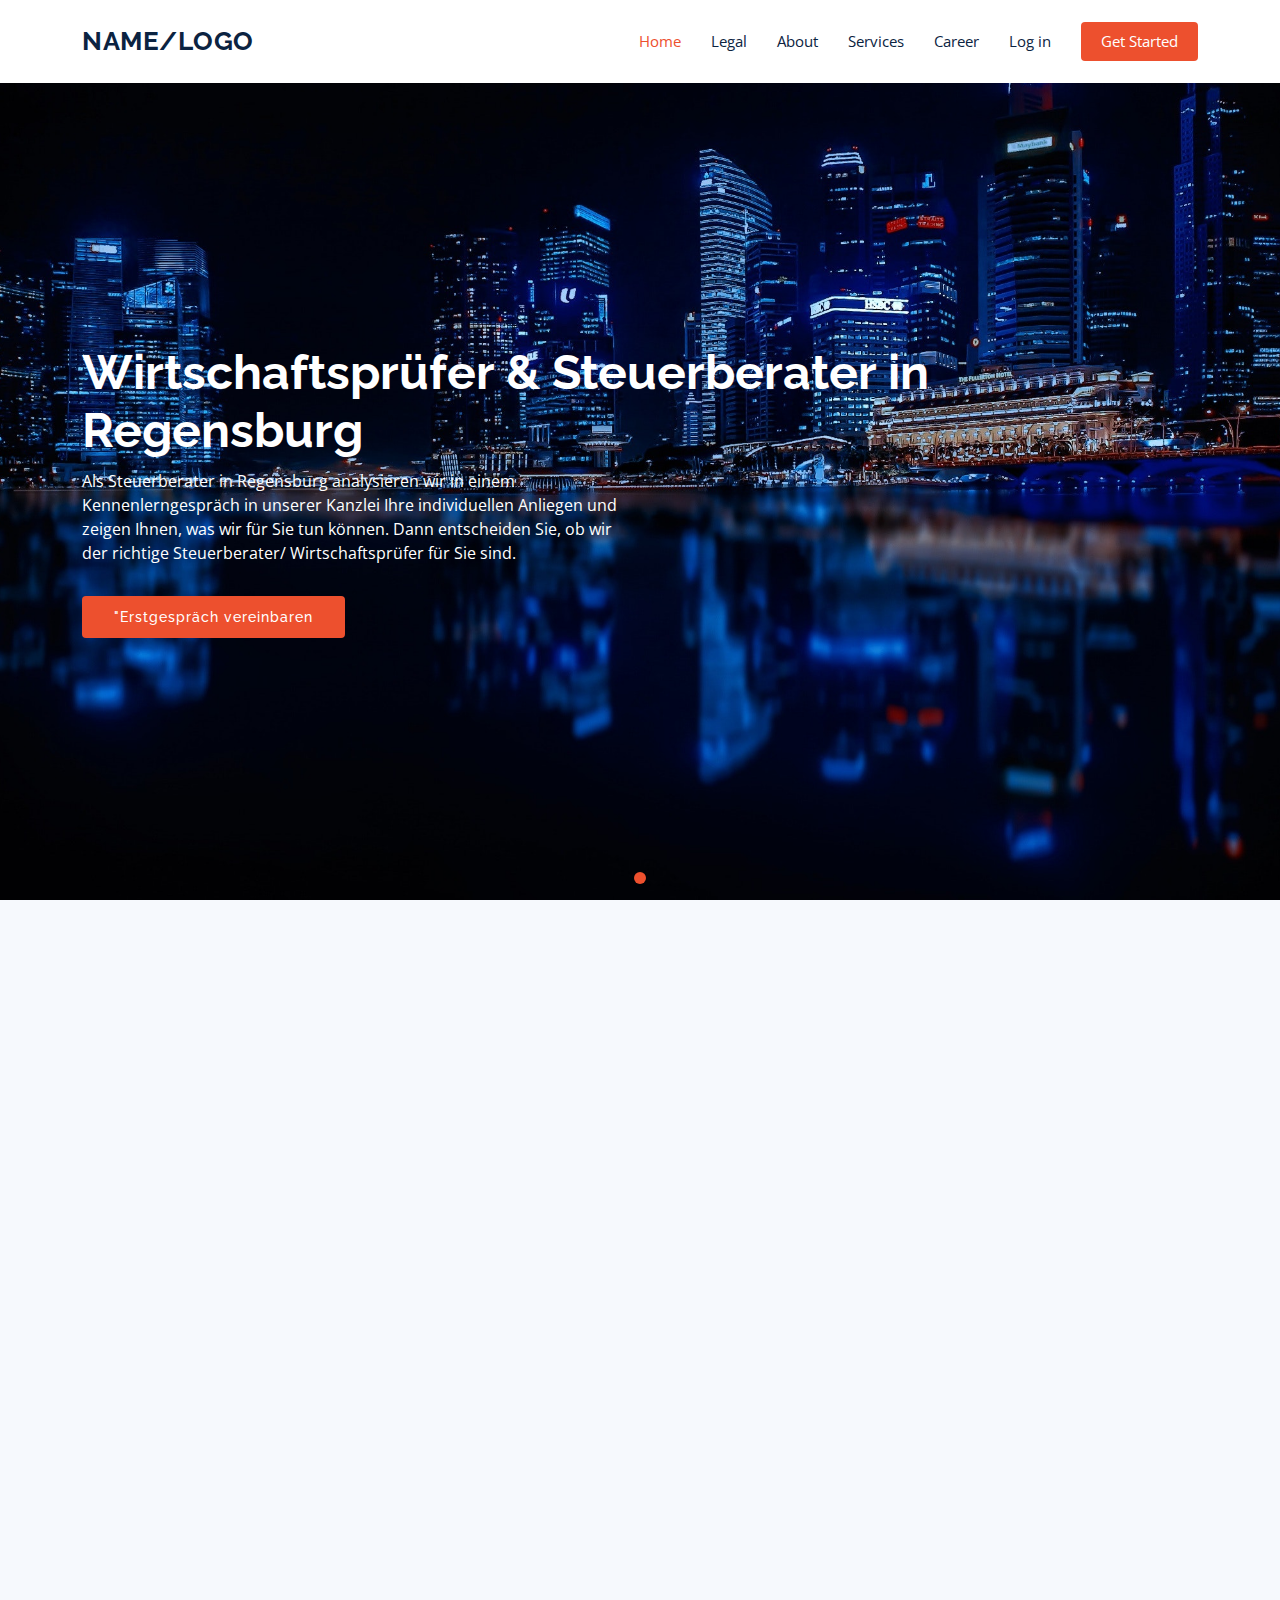
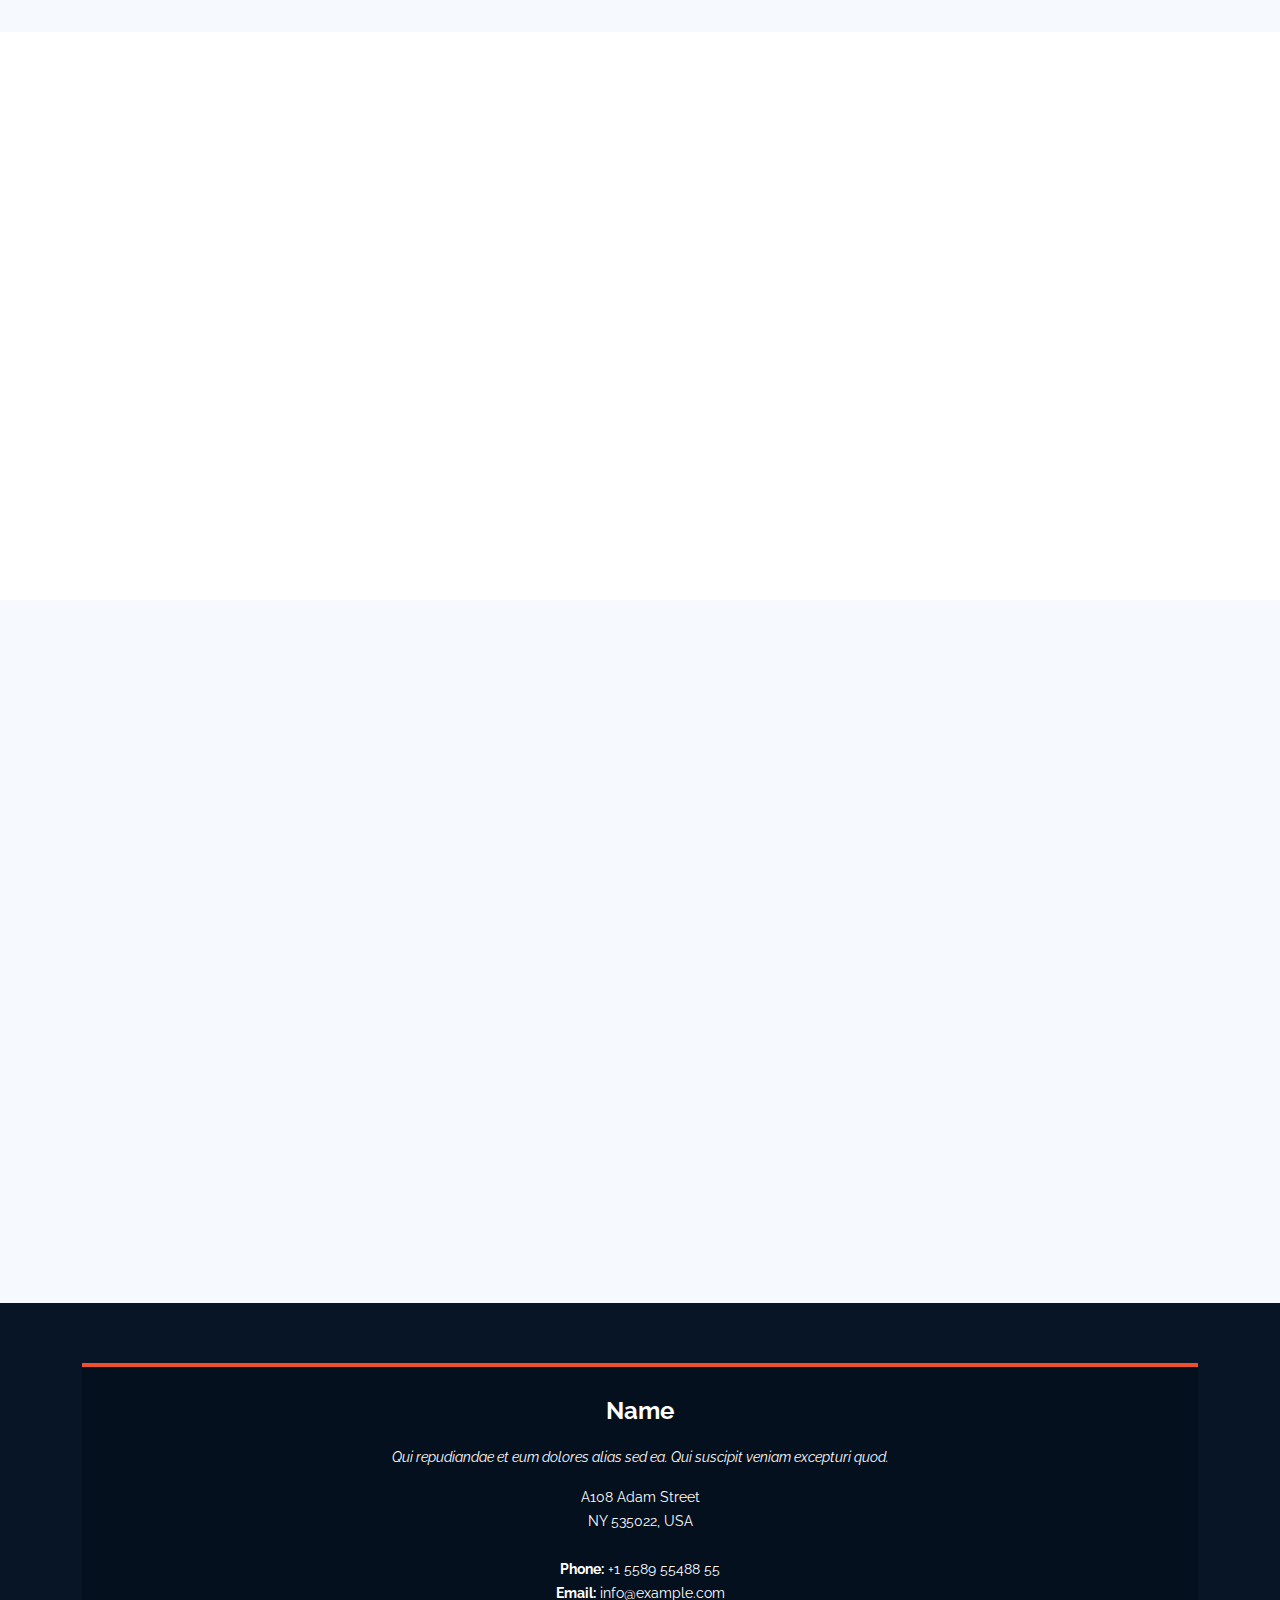
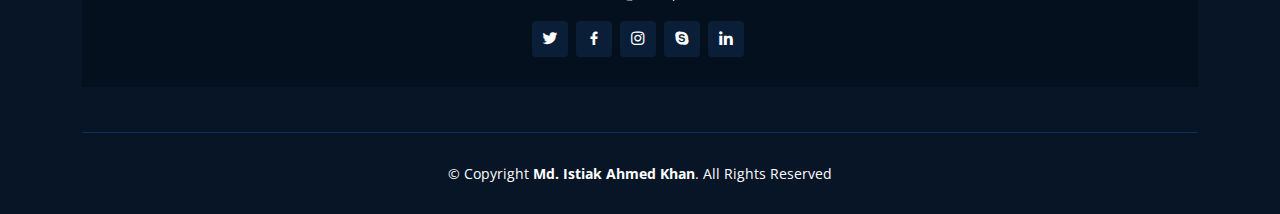
==== commit 0a7a8149: "structure complete" ====
--- a/index.html
+++ b/index.html
@@ -338,106 +338,6 @@
 
     
       <!--===========Landing page end slide=========-->
-
-      <!-- ======= Contact Section ======= -->
-      <section id="contact" class="contact section-bg">
-        <div class="container" data-aos="fade-up">
-          <div class="section-title">
-            <h2>Contact</h2>
-            <p>Contact Us</p>
-          </div>
-
-          <div class="row">
-            <div class="col-lg-6">
-              <div class="row">
-                <div class="col-md-12">
-                  <div class="info-box">
-                    <i class="bx bx-map"></i>
-                    <h3>Our Address</h3>
-                    <p>A108 Adam Street, New York, NY 535022</p>
-                  </div>
-                </div>
-                <div class="col-md-6">
-                  <div class="info-box mt-4">
-                    <i class="bx bx-envelope"></i>
-                    <h3>Email Us</h3>
-                    <p>info@example.com<br />contact@example.com</p>
-                  </div>
-                </div>
-                <div class="col-md-6">
-                  <div class="info-box mt-4">
-                    <i class="bx bx-phone-call"></i>
-                    <h3>Call Us</h3>
-                    <p>+1 5589 55488 55<br />+1 6678 254445 41</p>
-                  </div>
-                </div>
-              </div>
-            </div>
-
-            <div class="col-lg-6">
-              <form
-                action="forms/contact.php"
-                method="post"
-                role="form"
-                class="php-email-form"
-              >
-                <div class="row">
-                  <div class="col-md-6 form-group">
-                    <input
-                      type="text"
-                      name="name"
-                      class="form-control"
-                      id="name"
-                      placeholder="Your Name"
-                      required
-                    />
-                  </div>
-                  <div class="col-md-6 form-group mt-3 mt-md-0">
-                    <input
-                      type="email"
-                      class="form-control"
-                      name="email"
-                      id="email"
-                      placeholder="Your Email"
-                      required
-                    />
-                  </div>
-                </div>
-                <div class="form-group mt-3">
-                  <input
-                    type="text"
-                    class="form-control"
-                    name="subject"
-                    id="subject"
-                    placeholder="Subject"
-                    required
-                  />
-                </div>
-                <div class="form-group mt-3">
-                  <textarea
-                    class="form-control"
-                    name="message"
-                    rows="5"
-                    placeholder="Message"
-                    required
-                  ></textarea>
-                </div>
-                <div class="my-3">
-                  <div class="loading">Loading</div>
-                  <div class="error-message"></div>
-                  <div class="sent-message">
-                    Your message has been sent. Thank you!
-                  </div>
-                </div>
-                <div class="text-center">
-                  <button type="submit">Send Message</button>
-                </div>
-              </form>
-            </div>
-          </div>
-        </div>
-      </section>
-      <!-- End Contact Section -->
     </main>
     <!-- End #main -->
 
@@ -448,7 +348,7 @@
               <div class="row">
                 <div >
                   <div class="footer-info">
-                    <h3>Multi</h3>
+                    <h3>Name</h3>
                     <p class="pb-3">
                       <em
                         >Qui repudiandae et eum dolores alias sed ea. Qui suscipit
@@ -491,120 +391,6 @@
         </footer>
         <!-- End Footer -->
 
-    <!-- ======= Footer ======= -->
-    <footer id="footer">
-      <div class="footer-top">
-        <div class="container">
-          <div class="row">
-            <div class="col-lg-4 col-md-6">
-              <div class="footer-info">
-                <h3>Multi</h3>
-                <p class="pb-3">
-                  <em
-                    >Qui repudiandae et eum dolores alias sed ea. Qui suscipit
-                    veniam excepturi quod.</em
-                  >
-                </p>
-                <p>
-                  A108 Adam Street <br />
-                  NY 535022, USA<br /><br />
-                  <strong>Phone:</strong> +1 5589 55488 55<br />
-                  <strong>Email:</strong> info@example.com<br />
-                </p>
-                <div class="social-links mt-3">
-                  <a href="#" class="twitter"><i class="bx bxl-twitter"></i></a>
-                  <a href="#" class="facebook"
-                    ><i class="bx bxl-facebook"></i
-                  ></a>
-                  <a href="#" class="instagram"
-                    ><i class="bx bxl-instagram"></i
-                  ></a>
-                  <a href="#" class="google-plus"
-                    ><i class="bx bxl-skype"></i
-                  ></a>
-                  <a href="#" class="linkedin"
-                    ><i class="bx bxl-linkedin"></i
-                  ></a>
-                </div>
-              </div>
-            </div>
-
-            <div class="col-lg-2 col-md-6 footer-links">
-              <h4>Useful Links</h4>
-              <ul>
-                <li>
-                  <i class="bx bx-chevron-right"></i> <a href="#">Home</a>
-                </li>
-                <li>
-                  <i class="bx bx-chevron-right"></i> <a href="#">About us</a>
-                </li>
-                <li>
-                  <i class="bx bx-chevron-right"></i> <a href="#">Services</a>
-                </li>
-                <li>
-                  <i class="bx bx-chevron-right"></i>
-                  <a href="#">Terms of service</a>
-                </li>
-                <li>
-                  <i class="bx bx-chevron-right"></i>
-                  <a href="#">Privacy policy</a>
-                </li>
-              </ul>
-            </div>
-
-            <div class="col-lg-2 col-md-6 footer-links">
-              <h4>Our Services</h4>
-              <ul>
-                <li>
-                  <i class="bx bx-chevron-right"></i> <a href="#">Web Design</a>
-                </li>
-                <li>
-                  <i class="bx bx-chevron-right"></i>
-                  <a href="#">Web Development</a>
-                </li>
-                <li>
-                  <i class="bx bx-chevron-right"></i>
-                  <a href="#">Product Management</a>
-                </li>
-                <li>
-                  <i class="bx bx-chevron-right"></i> <a href="#">Marketing</a>
-                </li>
-                <li>
-                  <i class="bx bx-chevron-right"></i>
-                  <a href="#">Graphic Design</a>
-                </li>
-              </ul>
-            </div>
-
-            <div class="col-lg-4 col-md-6 footer-newsletter">
-              <h4>Our Newsletter</h4>
-              <p>
-                Tamen quem nulla quae legam multos aute sint culpa legam noster
-                magna
-              </p>
-              <form action="" method="post">
-                <input type="email" name="email" /><input
-                  type="submit"
-                  value="Subscribe"
-                />
-              </form>
-            </div>
-          </div>
-        </div>
-      </div>
-
-      <div class="container">
-        <div class="copyright">
-          &copy; Copyright <strong><span>Multi</span></strong
-          >. All Rights Reserved
-        </div>
-        <div class="credits">
-          Designed by <a href="https://bootstrapmade.com/">BootstrapMade</a>
-        </div>
-      </div>
-    </footer> 
-  <!--============end footer=======================-->
-
     <div id="preloader"></div>
     <a
       href="#"
--- a/assets/css/style.css
+++ b/assets/css/style.css
@@ -442,6 +442,17 @@
 }
 #serv .container .container-item{
   padding-top: 20px;
+}
+
+#serv .container-item .table-container{
+  padding-top: 30px;
+}
+#serv .container-item .table-container table,td{
+  border: 1px  #ed502e;
+  padding-left: 5px ;
+  padding-right: 5px;
+  border-collapse: collapse;
+
 }
 
 
@@ -889,6 +900,15 @@
   background: #ed502e;
   color: #fff;
   text-decoration: none;
+}
+
+.about .content .table-container{
+  padding-top: 30px;
+}
+.about .content .table-container table,td{
+  border: 1px dotted #ed502e;
+  border-collapse: collapse;
+
 }
 
 /*--------------------------------------------------------------
@@ -1305,6 +1325,7 @@
 /*--------------------------------------------------------------
 # Testimonials
 --------------------------------------------------------------*/
+
 .testimonials .testimonial-wrap {
   padding-left: 50px;
 }
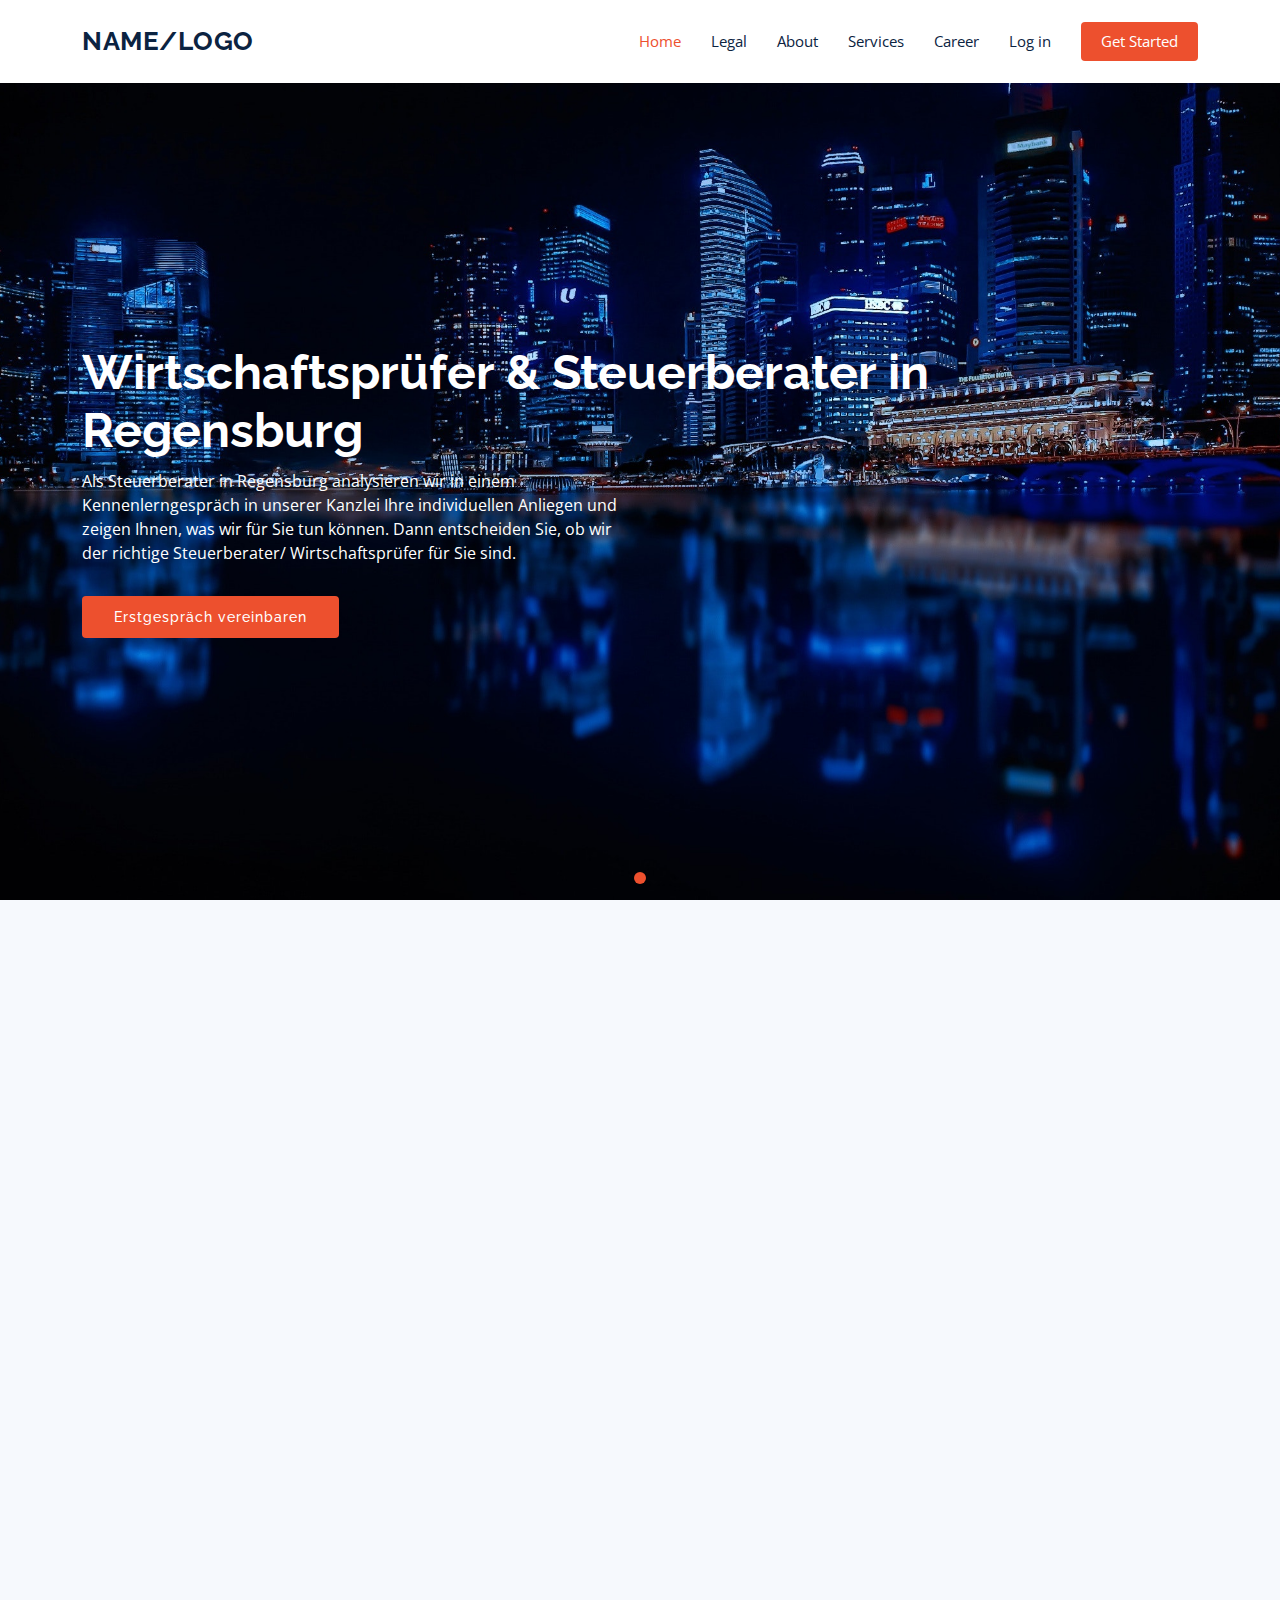
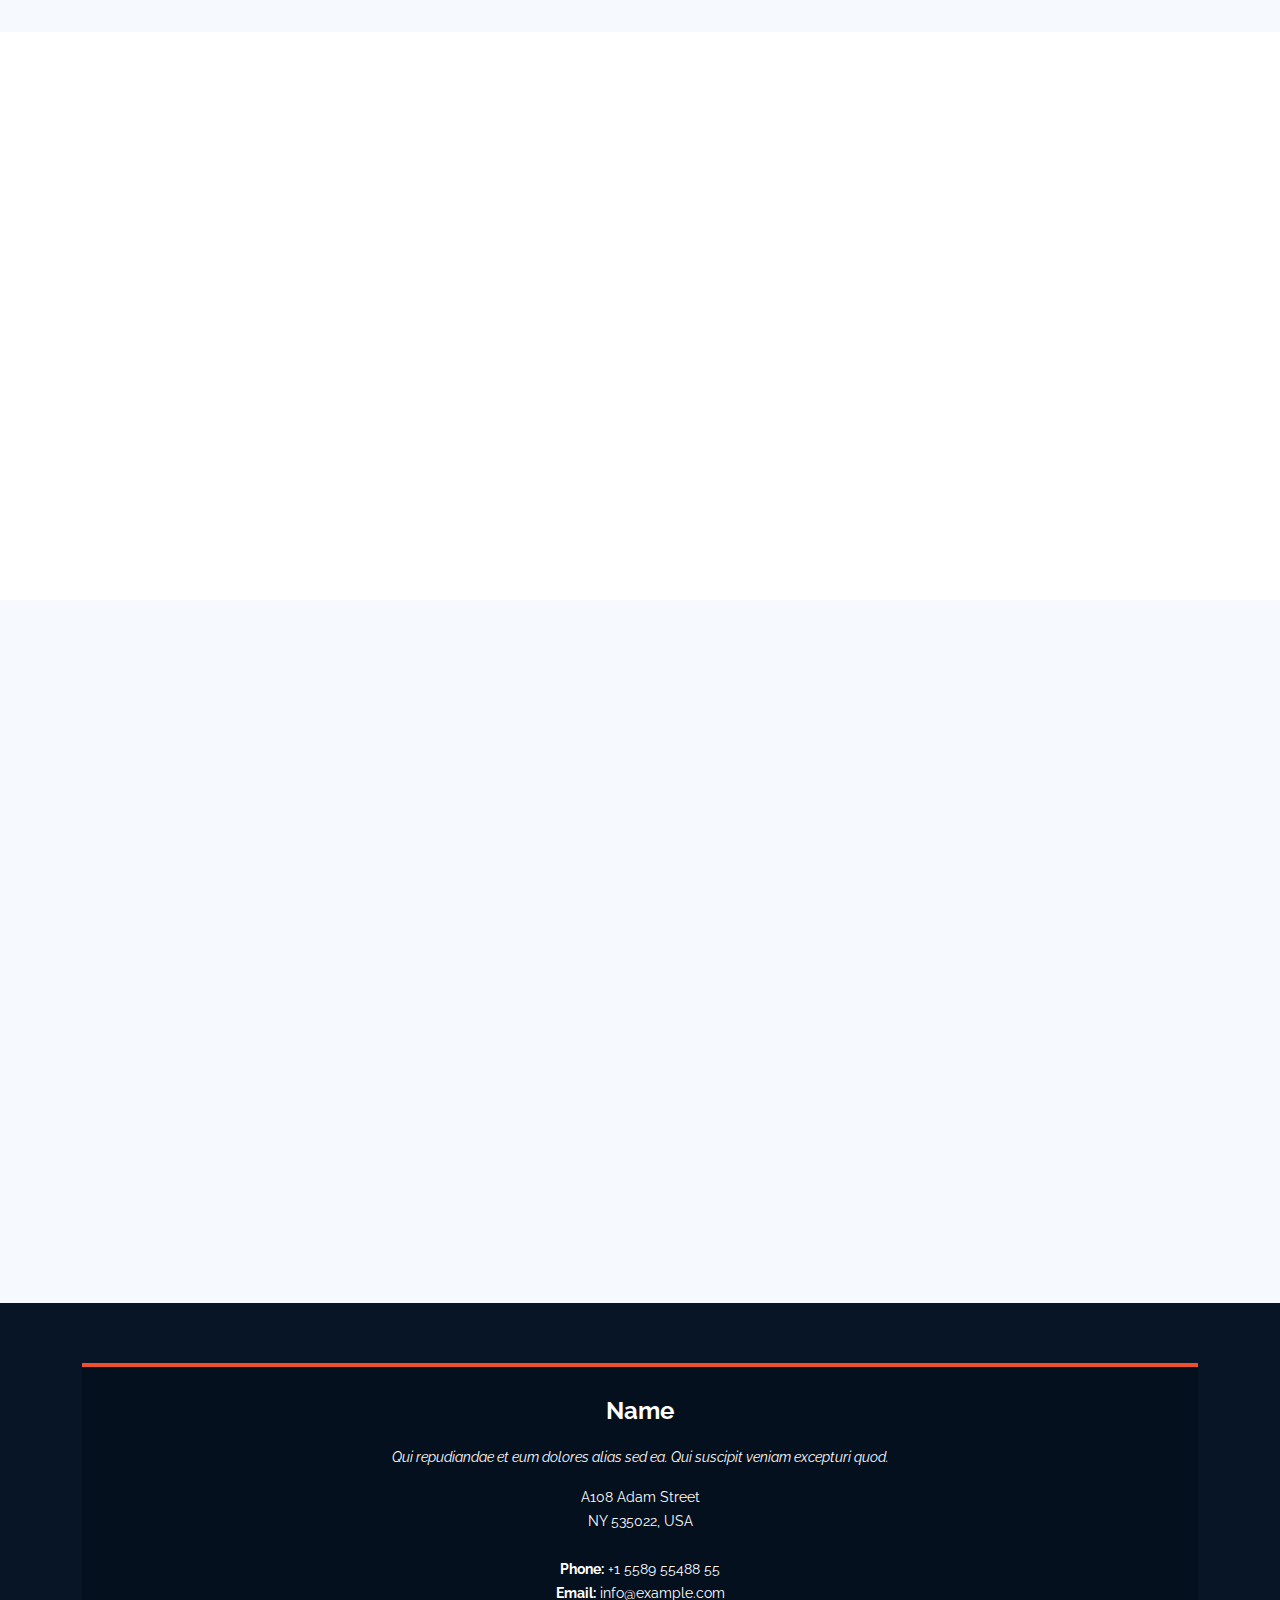
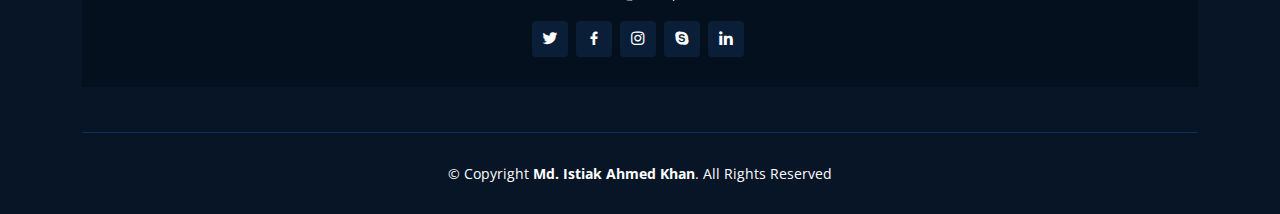
==== commit ba1bb93d: "link landing button" ====
--- a/index.html
+++ b/index.html
@@ -117,9 +117,9 @@
                         Wirtschaftsprüfer für Sie sind.
                       </p>
                       <a
-                        href="#about"
+                        href="about.html"
                         class="btn-get-started animate__animated animate__fadeInUp scrollto"
-                        >"Erstgespräch vereinbaren</a>
+                        >Erstgespräch vereinbaren</a>
                     </div>
                   </div>
                 </div>
@@ -162,7 +162,7 @@
                   entdecken Sie Ihren Traumjob in unseren Stellenangeboten.
                   Bewerben Sie sich bei uns! Wir freuen uns auf Sie!
                 </p>
-                <a href="#" class="btn-apply-online">Online bewerben</a>
+                <a href="career.html" class="btn-apply-online">Online bewerben</a>
               </div>
 
               <div class="accordion-list">
@@ -215,7 +215,7 @@
                   Voluptatum deleniti atque corrupti quos dolores et quas
                   molestias excepturi
                 </p>
-                <a href="#about" class="btn-learnmore">Erstgespräch vereinbaren</a></strong></h7>
+                <a href="services.html" class="btn-learnmore">Erstgespräch vereinbaren</a></strong></h7>
           
               </div>
             </div>
@@ -232,7 +232,7 @@
                   Duis aute irure dolor in reprehenderit in voluptate velit esse
                   cillum dolore
                 </p>
-                <a href="#about" class="btn-learnmore">Erstgespräch vereinbaren</a></strong></h7>
+                <a href="services.html" class="btn-learnmore">Erstgespräch vereinbaren</a></strong></h7>
           
               </div>
             </div>
@@ -249,7 +249,7 @@
                   Excepteur sint occaecat cupidatat non proident, sunt in culpa
                   qui officia
                 </p>
-                <a href="#about" class="btn-learnmore">Erstgespräch vereinbaren</a></strong></h7>
+                <a href="services.html" class="btn-learnmore">Erstgespräch vereinbaren</a></strong></h7>
           
               </div>
             </div>
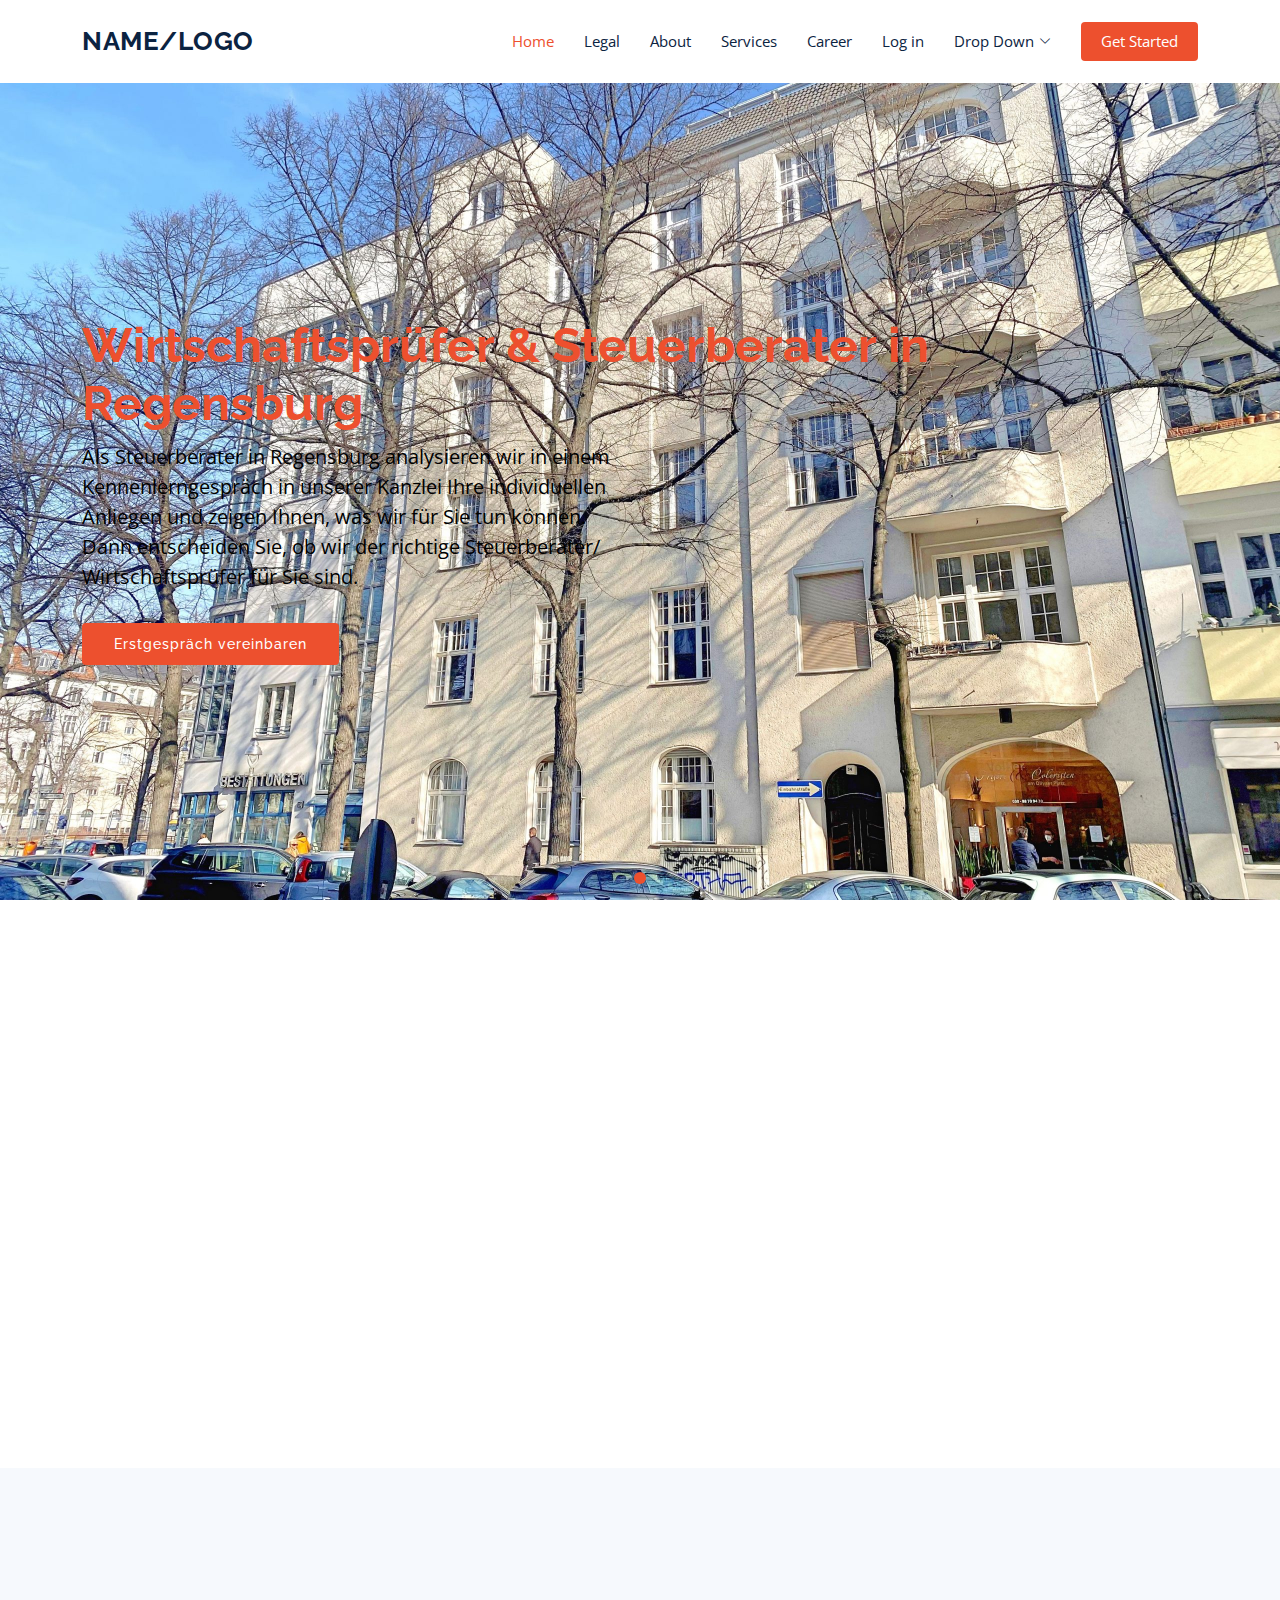
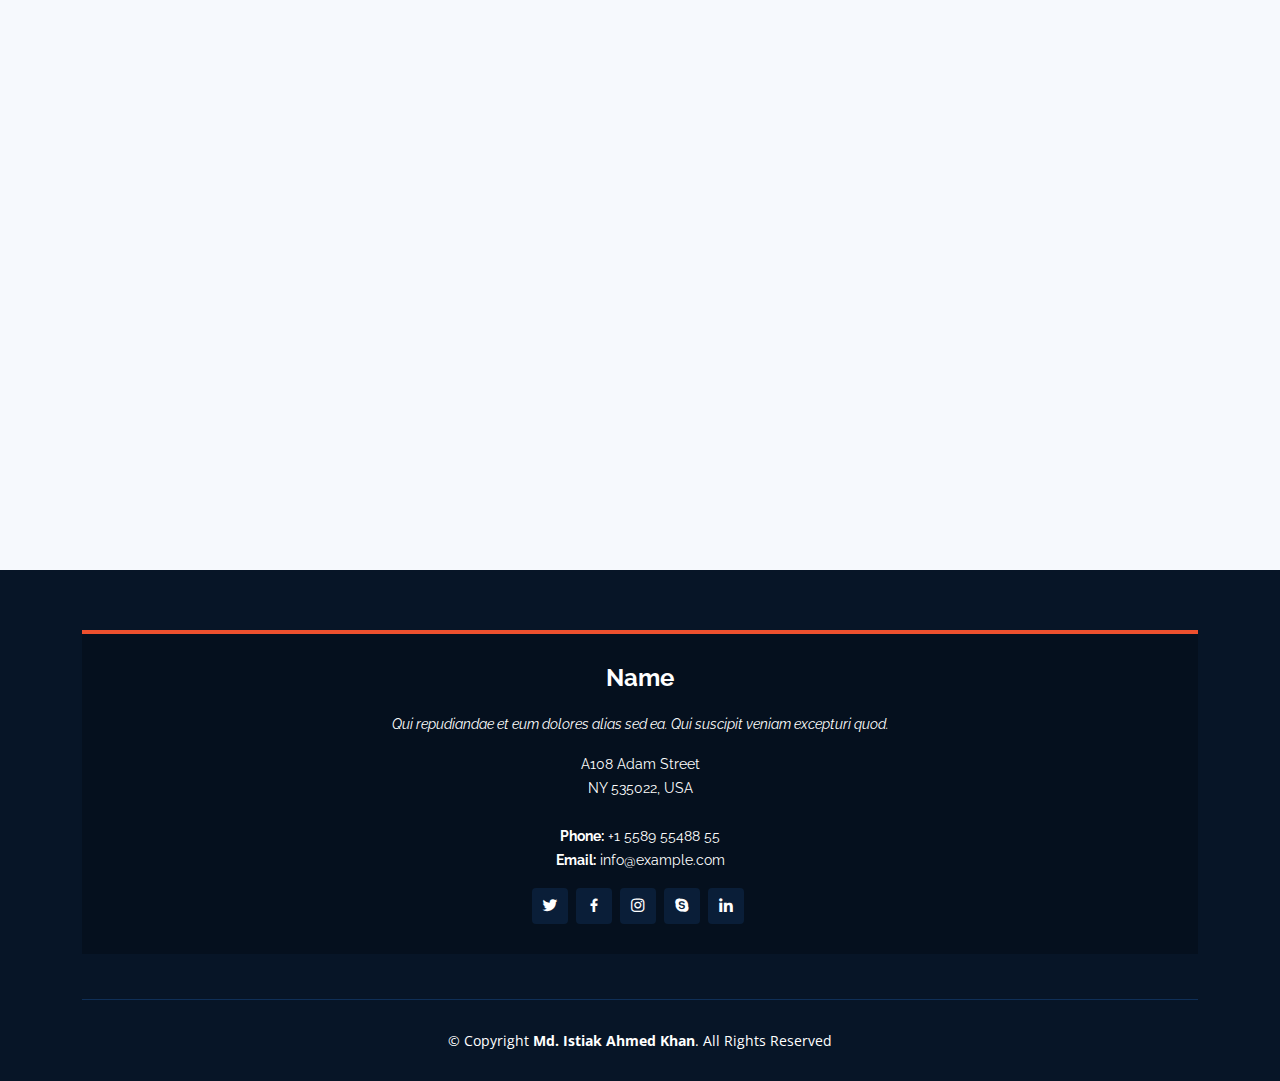
==== commit 39f37b9c: "final commit" ====
--- a/index.html
+++ b/index.html
@@ -55,7 +55,7 @@
             <li><a class="nav-link scrollto" href="services.html">Services</a></li>
             <li><a class="nav-link scrollto" href="career.html">Career</a></li>
             <li><a class="nav-link scrollto" href="login.html">Log in</a></li>
-            <!-- Drop Down=========== 
+            <!-- Drop Down=========== -->
           <li class="dropdown"><a href="#"><span>Drop Down</span> <i class="bi bi-chevron-down"></i></a>
             <ul>
               <li><a href="#">Drop Down 1</a></li>
@@ -73,7 +73,7 @@
               <li><a href="#">Drop Down 4</a></li>
             </ul>
           </li>
-          end Drop Down======-->
+          <!-- end Drop Down======-->
             <li>
               <a class="getstarted scrollto" href="services.html">Get Started</a>
             </li>
@@ -102,7 +102,7 @@
                 <!-- Slide 1 -->
                 <div
                   class="carousel-item active"
-                  style="background-image: url(assets/img/slide/pexels-pixabay-316093.jpg)"
+                  style="background-image: url(assets/img/slide/Home\ background.jpg)"
                 >
                   <div class="carousel-container">
                     <div class="container">
@@ -130,74 +130,7 @@
                     
               </section>
               <!-- End Hero -->
-      <!-- ======= Career Section ======= -->
-      <section id="why-us" class="why-us section-bg">
-        <div class="container-fluid" data-aos="fade-up">
-          <div class="row">
-            <div
-              class="col-lg-5 align-items-stretch video-box"
-              style="background-image: url('assets/img/why-us.jpg');border-radius: 30px;"
-              data-aos="zoom-in"
-              data-aos-delay="100"
-            >
-              <a
-                href="https://www.youtube.com/watch?v=jDDaplaOz7Q"
-                class="venobox play-btn mb-4"
-                data-vbtype="video"
-                data-autoplay="true"
-              ></a>
-            </div>
-
-            <div
-              class="col-lg-7 d-flex flex-column justify-content-center align-items-stretch"
-            >
-              <div class="content">
-                <h3>
-                  Sie sind flexibel, teamfähig und lieben Herausforderungen?
-                </h3>
-                <h3><strong>Dann sind Sie bei uns genau richtig.</strong></h3>
-                <p>
-                  Sie möchten neu durchstarten und sind auf der Suche nach einer
-                  spannenden Herausforderung in einem tollen Team? Dann
-                  entdecken Sie Ihren Traumjob in unseren Stellenangeboten.
-                  Bewerben Sie sich bei uns! Wir freuen uns auf Sie!
-                </p>
-                <a href="career.html" class="btn-apply-online">Online bewerben</a>
-              </div>
-
-              <div class="accordion-list">
-                <ul>
-                  <li>
-                    <a
-                      data-bs-toggle="collapse"
-                      class="collapse"
-                      data-bs-target="#accordion-list-1"
-                      ><span>01</span>Buchhalter (m/w/d)</a
-                    >
-                  </li>
-                  <li>
-                    <a
-                      data-bs-toggle="collapse"
-                      class="collapse"
-                      data-bs-target="#accordion-list-2"
-                      ><span>02</span>Bilanzbuchhalter (m/w/d)</a
-                    >
-                  </li>
-                  <li>
-                    <a
-                      data-bs-toggle="collapse"
-                      class="collapse"
-                      data-bs-target="#accordion-list-3"
-                      ><span>03</span>Steuerfachwirt (m/w/d)</a
-                    >
-                  </li>
-                </ul>
-              </div>
-            </div>
-          </div>
-        </div>
-      </section>
-      <!--career Section -->
+
 
       <!-- ======= Services Section ======= -->
       <section id="services" class="services">
--- a/assets/css/style.css
+++ b/assets/css/style.css
@@ -506,19 +506,28 @@
 }
 
 #remote .count-box {
-  box-shadow: -10px -5px 40px 0 rgba(0, 0, 0, 0.1);
+
   padding: 10px 5px 10px 25px;
   width: 100%;
   margin: 10px;
-  border-radius: 30px;
+  border-radius: ;
   justify-content: center;
-}
+  background-color: #bfd5ef;
+}
+
+#remote .container .count-box:hover{
+  scale: 1.075;
+  background-color: #9fb0c5;
+  box-shadow: -10px -5px 40px 0 rgba(0, 0, 0, 0.1);
+}
+
 
 #remote .count-box p {
   padding: 10px 0 0 0;
   margin: 0;
   font-family: "Raleway", sans-serif;
   font-size: 14px;
+  color: whitesmoke;
 }
 
 #remote .count-box a {
@@ -659,7 +668,7 @@
 }
 
 #hero h2 {
-  color: #fff;
+  color:#ed502e;
   margin: 0;
   font-size: 48px;
   font-weight: 700;
@@ -668,8 +677,9 @@
 #hero p {
   -webkit-animation-delay: 0.4s;
   animation-delay: 0.4s;
-  color: #fff;
+  color: #000000;
   margin-top: 10px;
+  font-size: 20px;
 }
 
 @media (min-width: 1200px) {
